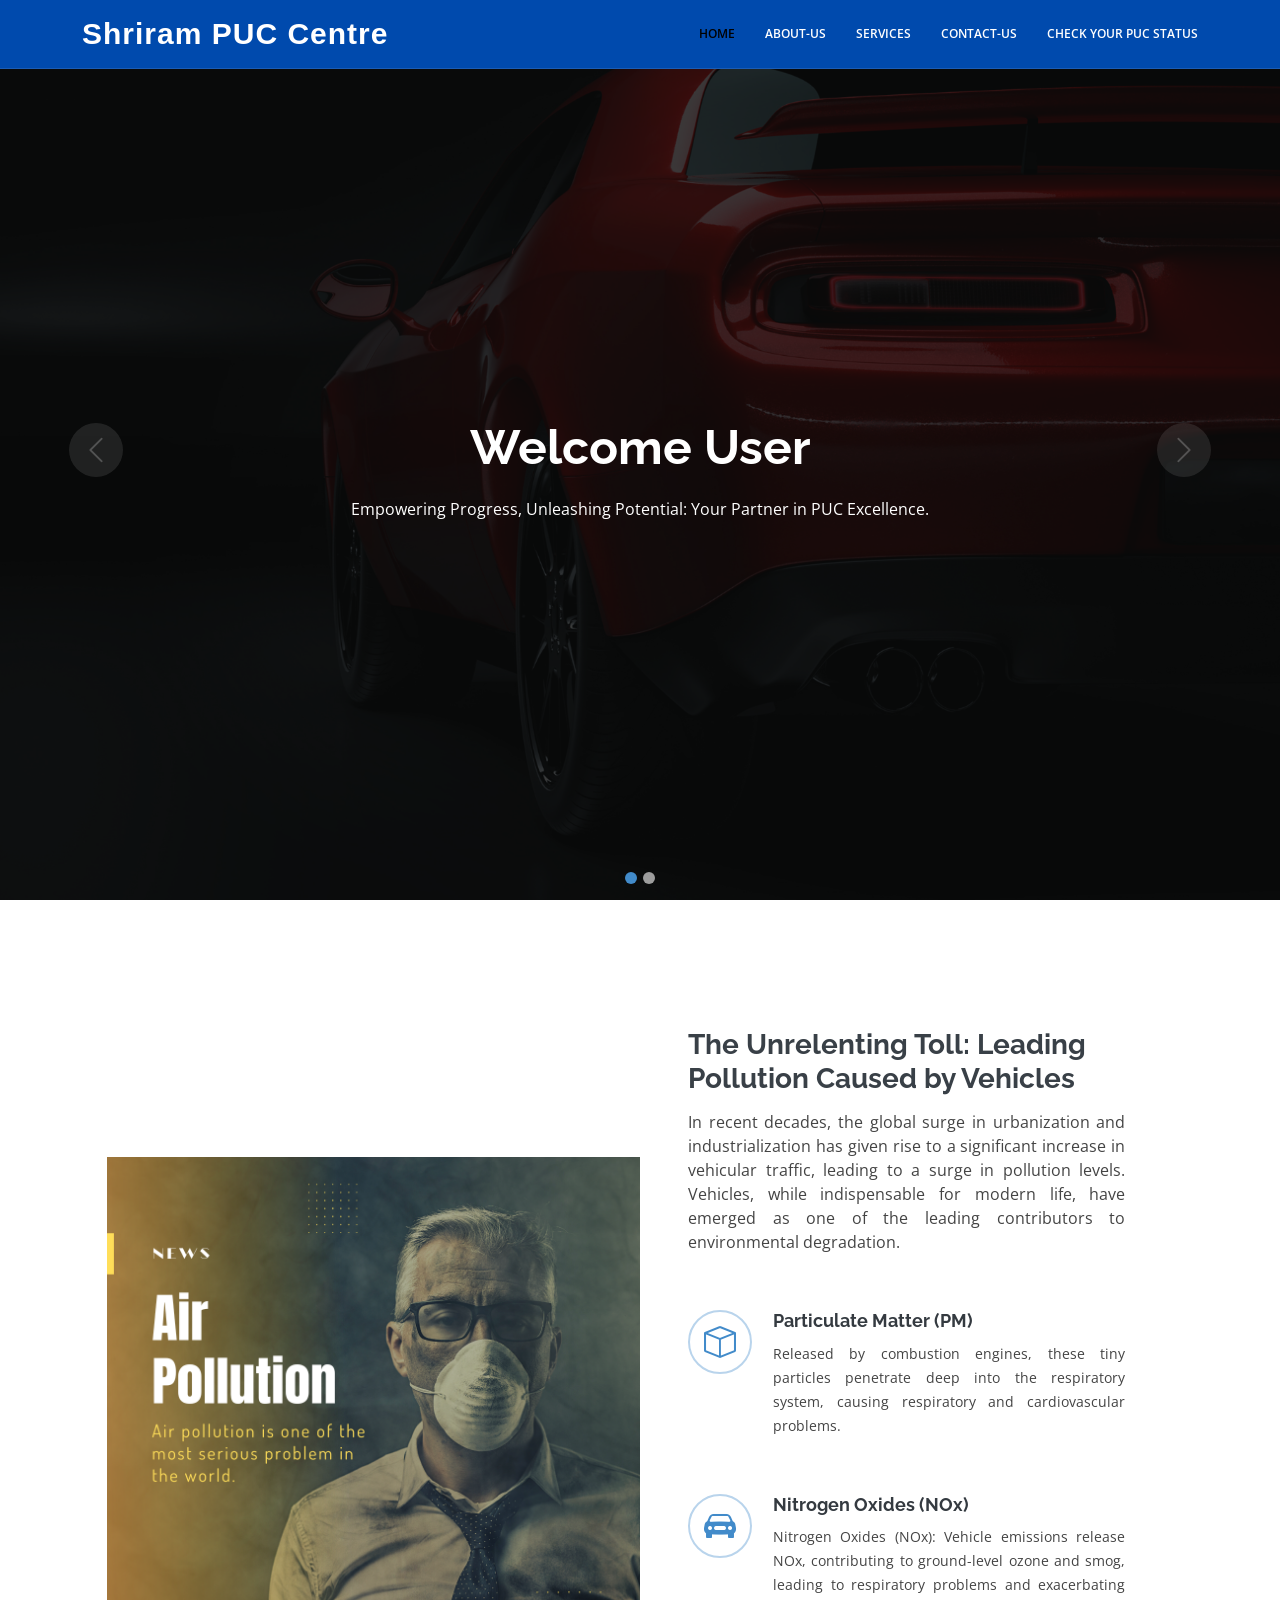
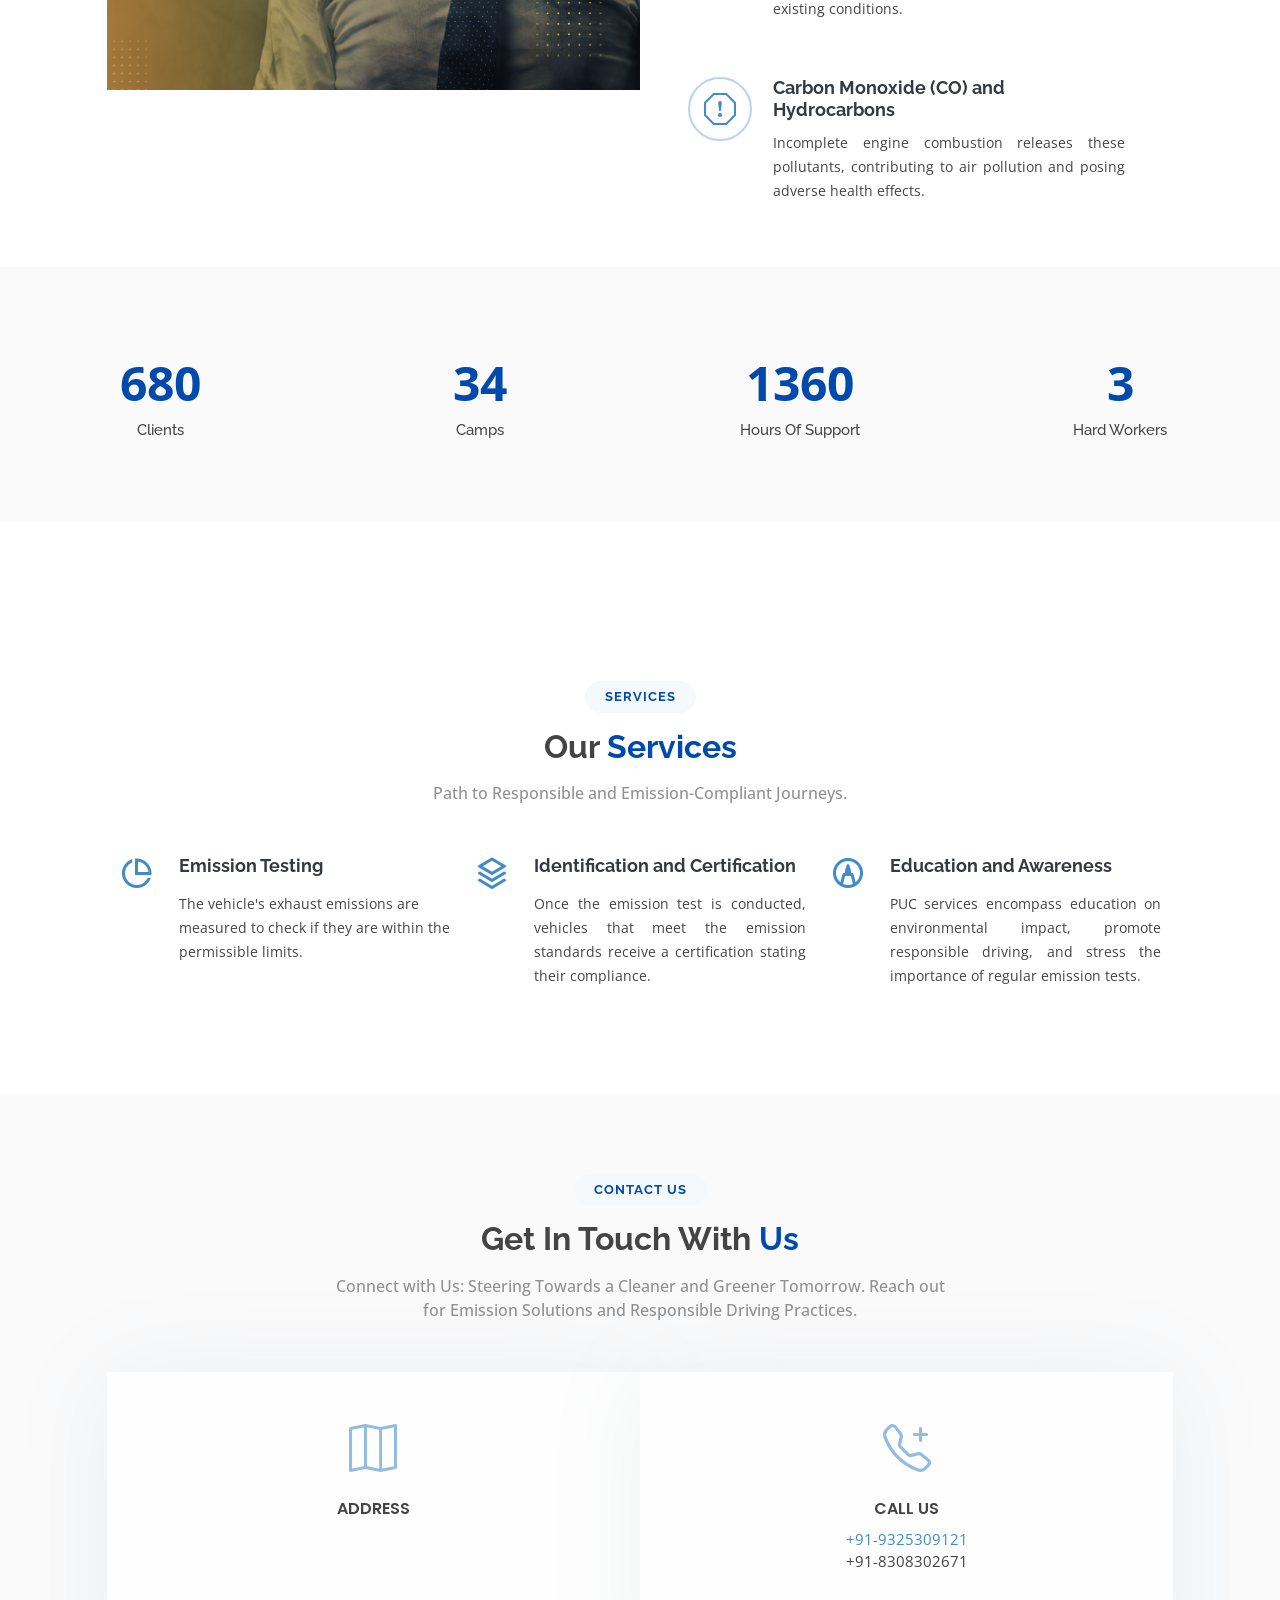
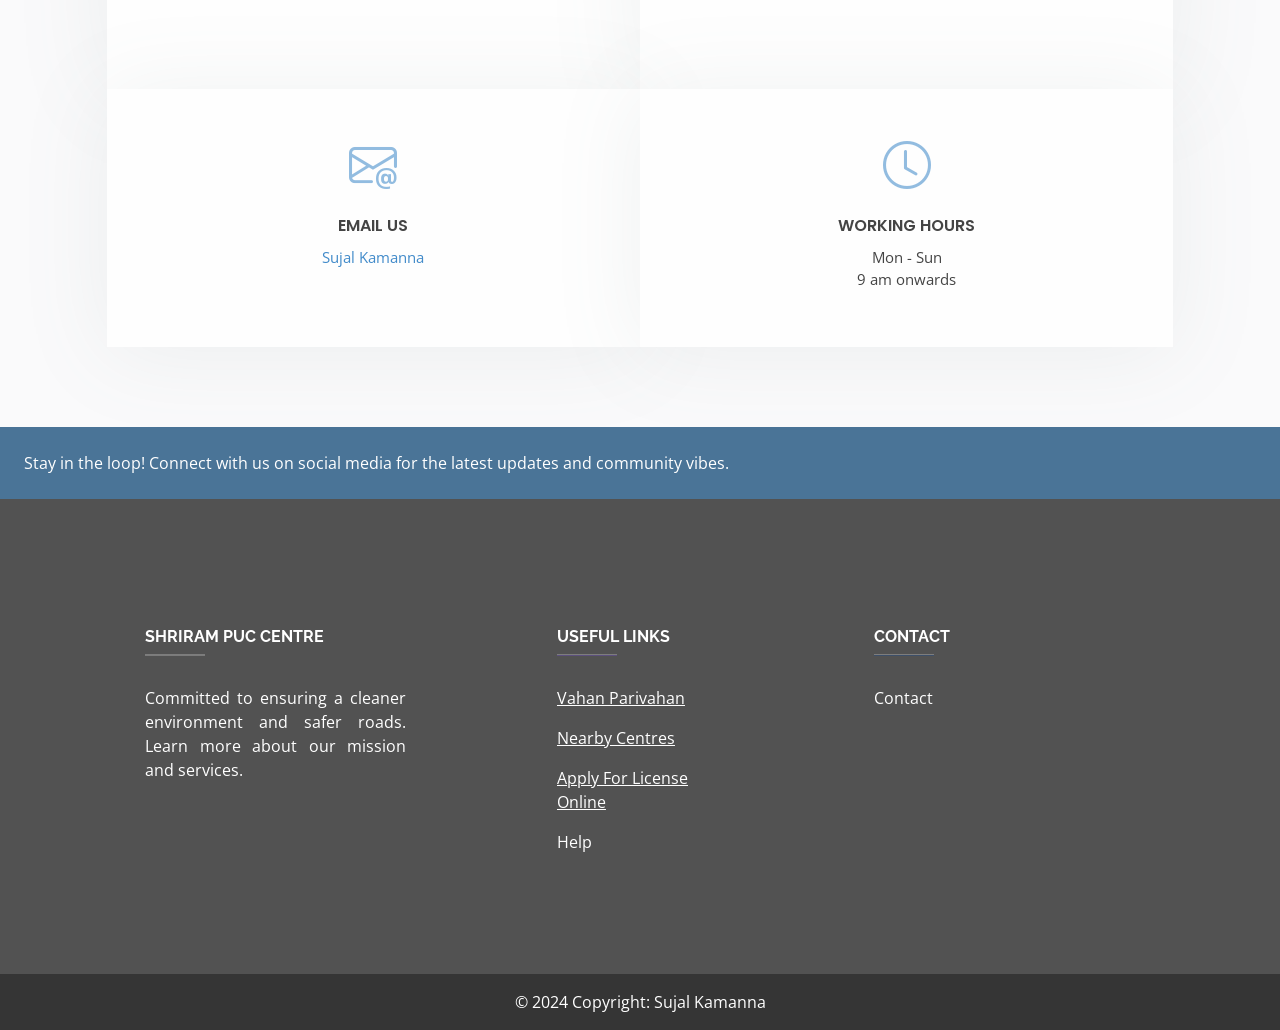
==== index.html @ 5d569f50 "modified index" ====
<!DOCTYPE html>
<html lang="en">

<head>
  <meta charset="utf-8">
  <meta content="width=device-width, initial-scale=1.0" name="viewport">

  <title>Shriram PUC Centre</title>
  <meta content="" name="description">
  <meta content="" name="keywords">

  <!-- Favicons -->
  <link href="assets/img/favicon-img.png" rel="icon">
  <link href="assets/img/apple-touch-icon.png" rel="apple-touch-icon">

  <!-- Google Fonts -->
  <link href="https://fonts.googleapis.com/css?family=Open+Sans:300,300i,400,400i,600,600i,700,700i|Raleway:300,300i,400,400i,500,500i,600,600i,700,700i|Poppins:300,300i,400,400i,500,500i,600,600i,700,700i" rel="stylesheet">

  <!-- Vendor CSS Files -->
  <link href="assets/vendor/animate.css/animate.min.css" rel="stylesheet">
  <link href="assets/vendor/bootstrap/css/bootstrap.min.css" rel="stylesheet">
  <link href="assets/vendor/bootstrap-icons/bootstrap-icons.css" rel="stylesheet">
  <link href="assets/vendor/boxicons/css/boxicons.min.css" rel="stylesheet">
  <link href="assets/vendor/glightbox/css/glightbox.min.css" rel="stylesheet">
  <link href="assets/vendor/remixicon/remixicon.css" rel="stylesheet">
  <link href="assets/vendor/swiper/swiper-bundle.min.css" rel="stylesheet">

  <link href="assets/css/style.css" rel="stylesheet">

</head>

<body>

  <!-- ======= Header ======= -->
  <header id="header" class="fixed-top header-inner-pages">
    <div class="container d-flex align-items-center justify-content-between">

      <h1 class="logo"><a href="index.html">Shriram PUC Centre</a></h1>
      <!-- Uncomment below if you prefer to use an image logo -->
      <!-- <a href="index.html" class="logo"><img src="assets/img/logo.png" alt="" class="img-fluid"></a>-->

      <nav id="navbar" class="navbar">
        <ul>
          <li><a class="nav-link scrollto active" href="#home">Home</a></li>
          <li><a class="nav-link scrollto" href="#about">About-Us</a></li>
          <li><a class="nav-link scrollto" href="#services">Services</a></li>
          <li><a class="nav-link scrollto" href="#contact">Contact-Us</a></li>
          <li><a href="https://puc.parivahan.gov.in/puc/views/PucCertificate.xhtml" target="_blank"> Check Your PUC status </a></li>
        </ul>
        <i class="bi bi-list mobile-nav-toggle"></i>
      </nav><!-- .navbar -->

    </div>
  </header><!-- End Header -->

  <!-- ======= Hero Section ======= -->
  <section id="hero">
    <div id="heroCarousel" data-bs-interval="5000" class="carousel slide carousel-fade" data-bs-ride="carousel">

      <ol class="carousel-indicators" id="hero-carousel-indicators"></ol>

      <div class="carousel-inner" role="listbox">

        <!-- Slide 1 -->
        <div class="carousel-item active" style="background-image: url(assets/img/slide/slide-one.png)">
          <div class="carousel-container">
            <div class="container">
              <h2 class="animated fadeInDown">Welcome<span> User </span></h2>
              <p class="animated fadeInUp">Empowering Progress, Unleashing Potential: Your Partner in PUC Excellence.</p>
            </div>
          </div>
        </div>

        <!-- Slide 2 -->
        <div class="carousel-item" style="background-image: url(assets/img/slide/slide-two.jpg)">
          <div class="carousel-container">
            <div class="container">
              <h2 class="animated fadeInDown">Fastag Available</h2>
              <p class="animated fadeInUp">Zoom Through Tolls, Thanks to Fastag.</p>
            </div>
          </div>
        </div>
      </div>

      <a class="carousel-control-prev" href="#heroCarousel" role="button" data-bs-slide="prev">
        <span class="carousel-control-prev-icon bi bi-chevron-left" aria-hidden="true"></span>
      </a>
      <a class="carousel-control-next" href="#heroCarousel" role="button" data-bs-slide="next">
        <span class="carousel-control-next-icon bi bi-chevron-right" aria-hidden="true"></span>
      </a>

    </div>
  </section><!-- End Hero -->

  <main id="main">

    <!-- ======= About Section ======= -->
    <section id="about" class="about">
      <div class="container-fluid">

        <div class="row justify-content-center">
          <div class="col-xl-5 col-lg-6 video-box d-flex justify-content-center align-items-stretch position-relative">
          </div>

          <div class="col-xl-5 col-lg-6 icon-boxes d-flex flex-column align-items-stretch justify-content-center py-5 px-lg-5">
            <h3>The Unrelenting Toll: Leading Pollution Caused by Vehicles</h3>
            <p style="text-align: justify;">In recent decades, the global surge in urbanization and industrialization has given rise to a significant increase in vehicular traffic, leading to a surge in pollution levels. Vehicles, while indispensable for modern life, have emerged as one of the leading contributors to environmental degradation.</p>

            <div class="icon-box">
              <div class="icon"><i class="bi bi-box"></i></div>
              <h4 class="title"><a href="https://en.wikipedia.org/wiki/Particulates">Particulate Matter (PM)</a></h4>
              <p class="description" style="text-align: justify;">Released by combustion engines, these tiny particles penetrate deep into the respiratory system, causing respiratory and cardiovascular problems.</p>
            </div>

            <div class="icon-box">
              <div class="icon"><i class="bi bi-car-front-fill"></i></div>
              <h4 class="title"><a href="https://en.wikipedia.org/wiki/NOx">Nitrogen Oxides (NOx)</a></h4>
              <p class="description" style="text-align: justify;"> Nitrogen Oxides (NOx): Vehicle emissions release NOx, contributing to ground-level ozone and smog, leading to respiratory problems and exacerbating existing conditions.
              </p>
            </div>

            <div class="icon-box">
              <div class="icon"><i class="bi bi-exclamation-octagon"></i></div>
              <h4 class="title"><a href="https://en.wikipedia.org/wiki/Carbon_monoxide">Carbon Monoxide (CO) and Hydrocarbons</a></h4>
              <p class="description" style="text-align: justify;">Incomplete engine combustion releases these pollutants, contributing to air pollution and posing adverse health effects.</p>
            </div>
          </div>
        </div>

      </div>
      <!-- ======= Counts Section ======= -->
    <section id="counts" class="counts section-bg">
      <div class="container-fluid">
        <div class="row counters">

          <div class="col-lg-3 col-6 text-center">
            <span data-purecounter-start="0" data-purecounter-end="1000" data-purecounter-duration="1" class="purecounter"></span>
            <p>Clients</p>
          </div>

          <div class="col-lg-3 col-6 text-center">
            <span data-purecounter-start="0" data-purecounter-end="50" data-purecounter-duration="1" class="purecounter"></span>
            <p>Camps</p>
          </div>

          <div class="col-lg-3 col-6 text-center">
            <span data-purecounter-start="0" data-purecounter-end="2000" data-purecounter-duration="1" class="purecounter"></span>
            <p>Hours Of Support</p>
          </div>

          <div class="col-lg-3 col-6 text-center">
            <span data-purecounter-start="0" data-purecounter-end="5" data-purecounter-duration="1" class="purecounter"></span>
            <p>Hard Workers</p>
          </div>

        </div>

      </div>
    </section><!-- End Counts Section -->

    </section><!-- End About Section -->
    <!-- ======= Services Section ======= -->

    <section id="services" class="services">
      <div class="container-fluid">
        <div class="section-title">
          <h2>Services</h2>
          <h3>Our <span>Services</span></h3>
          <p>Path to Responsible and Emission-Compliant Journeys.</p>
        </div>

        <div class="row justify-content-center">
          <div class="col-xl-10">
            <div class="row">
              <div class="col-lg-4 col-md-6 icon-box">
                <div class="icon"><i class="ri-pie-chart-line"></i></div>
                <h4 class="title"><a href="">Emission Testing</a></h4>
                <p class="description"> The vehicle's exhaust emissions are measured to check if they are within the permissible limits.</p>
              </div>
              <div class="col-lg-4 col-md-6 icon-box">
                <div class="icon"><i class="ri-stack-line"></i></div>
                <h4 class="title"><a href="">Identification and Certification</a></h4>
                <p class="description" style="text-align: justify;">Once the emission test is conducted, vehicles that meet the emission standards receive a certification stating their compliance.</p>
              </div>
              <div class="col-lg-4 col-md-6 icon-box">
                <div class="icon"><i class="ri-markup-line"></i></div>
                <h4 class="title"><a href="">Education and Awareness</a></h4>
                <p class="description" style="text-align: justify;">PUC services encompass education on environmental impact, promote responsible driving, and stress the importance of regular emission tests.</p>
              </div>
            </div>
          </div>
        </div>
      </div>
    </section><!-- End Services Section -->

    <!-- ======= Contact Section ======= -->
    <section id="contact" class="contact section-bg">
      <div class="container-fluid">

        <div class="section-title">
          <h2>Contact Us</h2>
          <h3>Get In Touch With <span>Us</span></h3>
          <p>Connect with Us: Steering Towards a Cleaner and Greener Tomorrow. Reach out for Emission Solutions and Responsible Driving Practices.
          </p>
        </div>

        <div class="row justify-content-center">
          <div class="col-xl-10">
            <div class="row">

              <div class="col-lg-12">

                <div class="row justify-content-center">

                  <div class="col-md-6 info d-flex flex-column align-items-stretch">
                    <i class="bi bi-map"></i>
                    <h4>Address</h4>
                    <p><iframe src="https://www.google.com/maps/embed?pb=!1m18!1m12!1m3!1d120976.50290244192!2d73.7097416915642!3d18.6408398699964!2m3!1f0!2f0!3f0!3m2!1i1024!2i768!4f13.1!3m3!1m2!1s0x3bc2b8377fbdeab3%3A0x2c4265dab1a7a0f8!2sPimpri-Chinchwad%2C%20Maharashtra!5e0!3m2!1sen!2sin!4v1704910636440!5m2!1sen!2sin" width="125px" height="100px" style="border:0;" allowfullscreen="" loading="lazy" referrerpolicy="no-referrer-when-downgrade"></iframe></p>
                  </div>
                  <div class="col-md-6 info d-flex flex-column align-items-stretch">
                    <i class="bi bi-telephone-plus"></i>
                    <h4>Call Us</h4>
                    <p>
                      <a href="tel:+91-9325309121"> +91-9325309121 </a><br>+91-8308302671
                    </p>
                  </div>
                  <div class="col-md-6 info d-flex flex-column align-items-stretch">
                    <i class="bi bi-envelope-at"></i>
                    <h4>Email Us</h4>
                    <p><a href="mailto:sujalkamanna2003@gmail.com"> Sujal Kamanna</a></p>
                  </div>
                  <div class="col-md-6 info d-flex flex-column align-items-stretch">
                    <i class="bi bi-clock"></i>
                    <h4>Working Hours</h4>
                    <p>Mon - Sun <br> 9 am onwards </p>
                  </div>

                </div>

              </div>


            </div>
          </div>
        </div>

      </div>
    </section><!-- End Contact Section -->

  </main><!-- End #main -->
<div>
  <!-- Footer -->
  <footer
          class="text-center text-lg-start text-white"
          style="background-color: #525252"
          >
    <!-- Section: Social media -->
    <section
             class="d-flex justify-content-between p-4"
             style="background-color: #4a7497"
             >
      <!-- Left -->
      <div class="me-5">
        <span>Stay in the loop! Connect with us on social media for the latest updates and community vibes.</span>
      </div>
      <div>
        <a href="" class="text-white me-4">
          <i class="fab fa-facebook-f"></i>
        </a>
        <a href="" class="text-white me-4">
          <i class="fab fa-twitter"></i>
        </a>
        <a href="" class="text-white me-4">
          <i class="fab fa-google"></i>
        </a>
        <a href="" class="text-white me-4">
          <i class="fab fa-instagram"></i>
        </a>
        <a href="" class="text-white me-4">
          <i class="fab fa-linkedin"></i>
        </a>
        <a href="" class="text-white me-4">
          <i class="fab fa-github"></i>
        </a>
      </div>
      <!-- Right -->
    </section>
    <section class="">
      <div class="container text-center text-md-start mt-5">
        <!-- Grid row -->
        <div class="row mt-3">
          <!-- Grid column -->
          <div class="col-md-3 col-lg-4 col-xl-3 mx-auto mb-4">
            <!-- Content -->
            <h6 class="text-uppercase fw-bold">Shriram PUC Centre</h6>
            <hr
                class="mb-4 mt-0 d-inline-block mx-auto"
                style="width: 60px; background-color: whitesmoke; height: 2px"
                />
            <p style="text-align: justify;">
              Committed to ensuring a cleaner environment and safer roads. Learn more about our mission and services.
            </p>
          </div>
          <!-- Grid column -->

          <!-- Grid column -->
          <div class="col-md-3 col-lg-2 col-xl-2 mx-auto mb-4">
            <!-- Links -->
            <h6 class="text-uppercase fw-bold">Useful links</h6>
            <hr
                class="mb-4 mt-0 d-inline-block mx-auto"
                style="width: 60px; background-color: #7c4dff; height: 2px"
                />
            <p>
              <u>
                <a href="https://parivahan.gov.in/parivahan/" class="text-white">Vahan Parivahan</a>  
              </u>          
            </p>
            <p>
              <u>
                <a href="https://puc.parivahan.gov.in/puc/views/PUCCenterList.xhtml" class="text-white">Nearby Centres</a>
              </u>
            </p>
            <p>
              <u>
                <a href="https://parivahan.gov.in/parivahan//en/content/driving-licence-0" class="text-white">Apply For License Online</a>

              </u>
            </p>
            <p>
              <a href="#" class="text-white">Help</a>
            </p>
          </div>
          <!-- Grid column -->
          <!-- Grid column -->
          <div class="col-md-4 col-lg-3 col-xl-3 mx-auto mb-md-0 mb-4">
            <!-- Links -->
            <h6 class="text-uppercase fw-bold">Contact</h6>
            <hr
                class="mb-4 mt-0 d-inline-block mx-auto"
                style="width: 60px; background-color: #004aad; height: 2px"
                />
                    <div>
                      <p>
                        <a href="#contact" style="color: white;"> Contact</a>
                      </p>
                    </div>
          </div>
          <!-- Grid column -->
        </div>
        <!-- Grid row -->
      </div>
    </section>
    <!-- Section: Links  -->

    <!-- Copyright -->
    <div
         class="text-center p-3"
         style="background-color: rgba(12, 12, 12, 0.4)"
         >
      © 2024 Copyright:
      <a class="text-white" href="https://in.linkedin.com/in/sujalkamanna"
         >Sujal Kamanna</a
        >
    </div>
  </footer>
  <!-- Footer -->

</div>
<!-- End of .container -->

  <div id="preloader"></div>
  <a href="#" class="back-to-top d-flex align-items-center justify-content-center"><i class="bi bi-arrow-up-short"></i></a>

  <script src="assets/vendor/purecounter/purecounter_vanilla.js"></script>
  <script src="assets/vendor/bootstrap/js/bootstrap.bundle.min.js"></script>
  <script src="assets/vendor/glightbox/js/glightbox.min.js"></script>
  <script src="assets/vendor/isotope-layout/isotope.pkgd.min.js"></script>
  <script src="assets/vendor/swiper/swiper-bundle.min.js"></script>
  <script src="assets/vendor/waypoints/noframework.waypoints.js"></script>
  <script src="assets/vendor/php-email-form/validate.js"></script>

  <script src="assets/js/main.js"></script>

</body>
</html>
---- assets/css/style.css ----
body {
  font-family: "Open Sans", sans-serif;
  color: #444444;
}

a {
  color: #428bca;
  text-decoration: none;
}

a:hover {
  color: #6aa3d5;
  text-decoration: none;
}

h1,
h2,
h3,
h4,
h5,
h6 {
  font-family: "Raleway", sans-serif;
}

/*--------------------------------------------------------------
# Preloader
--------------------------------------------------------------*/
#preloader {
  position: fixed;
  top: 0;
  left: 0;
  right: 0;
  bottom: 0;
  z-index: 9999;
  overflow: hidden;
  background: #fff;
}

#preloader:before {
  content: "";
  position: fixed;
  top: calc(50% - 30px);
  left: calc(50% - 30px);
  border: 6px solid #428bca;
  border-top-color: #fff;
  border-bottom-color: #fff;
  border-radius: 50%;
  width: 60px;
  height: 60px;
  animation: animate-preloader 1s linear infinite;
}

@keyframes animate-preloader {
  0% {
    transform: rotate(0deg);
  }

  100% {
    transform: rotate(360deg);
  }
}

/*--------------------------------------------------------------
# Back to top button
--------------------------------------------------------------*/
.back-to-top {
  position: fixed;
  visibility: hidden;
  opacity: 0;
  right: 15px;
  bottom: 15px;
  z-index: 99999;
  background: #004AAD;
  width: 40px;
  height: 40px;
  border-radius: 4px;
  transition: all 0.4s;
}

.back-to-top i {
  font-size: 24px;
  color: #fff;
  line-height: 0;
}

.back-to-top:hover {
  background: #629fd3;
  color: #fff;
}

.back-to-top.active {
  visibility: visible;
  opacity: 1;
}

/*--------------------------------------------------------------
# Header
--------------------------------------------------------------*/
#header {
  transition: all 0.5s;
  z-index: 997;
  padding: 15px 0;
  border-bottom: 1px solid rgba(255, 255, 255, 0.1);
}

#header.header-scrolled,
#header.header-inner-pages {
  background: #004AAD;
}

#header .logo {
  font-size: 30px;
  margin: 0;
  padding: 0;
  line-height: 1;
  font-weight: 600;
  letter-spacing: 1px;
  font-family: Arial, Helvetica, sans-serif;
}

#header .logo a {
  color: #fff;
}

#header .logo img {
  max-height: 40px;
}

@media (max-width: 992px) {
  #header {
    border: 0;
  }
}

/*--------------------------------------------------------------
# Navigation Menu
--------------------------------------------------------------*/
/**
* Desktop Navigation 
*/
.navbar {
  padding: 0;
}

.navbar ul {
  margin: 0;
  padding: 0;
  display: flex;
  list-style: none;
  align-items: center;
}

.navbar li {
  position: relative;
}

.navbar a,
.navbar a:focus {
  display: flex;
  align-items: center;
  justify-content: space-between;
  padding: 10px 0 10px 30px;
  text-transform: uppercase;
  font-size: 12px;
  font-weight: 600;
  color: #fff;
  white-space: nowrap;
  transition: 0.3s;
}

.navbar a i,
.navbar a:focus i {
  font-size: 12px;
  line-height: 0;
  margin-left: 5px;
}

.navbar a:hover,
.navbar .active,
.navbar .active:focus,
.navbar li:hover>a {
  color: black;
}

.navbar .dropdown ul {
  display: block;
  position: absolute;
  left: 14px;
  top: calc(100% + 30px);
  margin: 0;
  padding: 10px 0;
  z-index: 99;
  opacity: 0;
  visibility: hidden;
  background: #fff;
  box-shadow: 0px 0px 30px rgba(127, 137, 161, 0.25);
  transition: 0.3s;
}

.navbar .dropdown ul li {
  min-width: 200px;
}

.navbar .dropdown ul a {
  padding: 10px 20px;
  font-size: 13px;
  font-weight: 500;
  text-transform: none;
  color: #193c5a;
}

.navbar .dropdown ul a i {
  font-size: 12px;
}

.navbar .dropdown ul a:hover,
.navbar .dropdown ul .active:hover,
.navbar .dropdown ul li:hover>a {
  color: #428bca;
}

.navbar .dropdown:hover>ul {
  opacity: 1;
  top: 100%;
  visibility: visible;
}

.navbar .dropdown .dropdown ul {
  top: 0;
  left: calc(100% - 30px);
  visibility: hidden;
}

.navbar .dropdown .dropdown:hover>ul {
  opacity: 1;
  top: 0;
  left: 100%;
  visibility: visible;
}

@media (max-width: 1366px) {
  .navbar .dropdown .dropdown ul {
    left: -90%;
  }

  .navbar .dropdown .dropdown:hover>ul {
    left: -100%;
  }
}

/**
* Mobile Navigation 
*/
.mobile-nav-toggle {
  color: #fff;
  font-size: 28px;
  cursor: pointer;
  display: none;
  line-height: 0;
  transition: 0.5s;
}

.mobile-nav-toggle.bi-x {
  color: #fff;
}

@media (max-width: 991px) {
  .mobile-nav-toggle {
    display: block;
  }

  .navbar ul {
    display: none;
  }
}

.navbar-mobile {
  position: fixed;
  overflow: hidden;
  top: 0;
  right: 0;
  left: 0;
  bottom: 0;
  background: rgba(34, 39, 43, 0.9);
  transition: 0.3s;
  z-index: 999;
}

.navbar-mobile .mobile-nav-toggle {
  position: absolute;
  top: 15px;
  right: 15px;
}

.navbar-mobile ul {
  display: block;
  position: absolute;
  top: 55px;
  right: 15px;
  bottom: 15px;
  left: 15px;
  padding: 10px 0;
  border-radius: 10px;
  background-color: #fff;
  overflow-y: auto;
  transition: 0.3s;
}

.navbar-mobile a,
.navbar-mobile a:focus {
  padding: 10px 20px;
  font-size: 15px;
  color: #f1f4f7;
}

.navbar-mobile a:hover,
.navbar-mobile .active,
.navbar-mobile li:hover>a {
  color: #428bca;
}

.navbar-mobile .getstarted,
.navbar-mobile .getstarted:focus {
  margin: 15px;
}

.navbar-mobile .dropdown ul {
  position: static;
  display: none;
  margin: 10px 20px;
  padding: 10px 0;
  z-index: 99;
  opacity: 1;
  visibility: visible;
  background: #fff;
  box-shadow: 0px 0px 30px rgba(127, 137, 161, 0.25);
}

.navbar-mobile .dropdown ul li {
  min-width: 200px;
}

.navbar-mobile .dropdown ul a {
  padding: 10px 20px;
  font-size: 14px;
}

.navbar-mobile .dropdown ul a i {
  font-size: 12px;
}

.navbar-mobile .dropdown ul a:hover,
.navbar-mobile .dropdown ul .active:hover,
.navbar-mobile .dropdown ul li:hover>a {
  color: #428bca;
}

.navbar-mobile .dropdown>.dropdown-active {
  display: block;
}

/*--------------------------------------------------------------
# Hero Section
--------------------------------------------------------------*/
#hero {
  width: 100%;
  height: 100vh;
  background-color: rgba(34, 39, 43, 0.8);
  overflow: hidden;
  position: relative;
}

#hero .carousel,
#hero .carousel-inner,
#hero .carousel-item,
#hero .carousel-item::before {
  background-size: cover;
  background-position: center;
  background-repeat: no-repeat;
  position: absolute;
  top: 0;
  right: 0;
  left: 0;
  bottom: 0;
}

#hero .carousel-item::before {
  content: "";
  background-color: rgba(10, 12, 12, 0.8);
}

#hero .carousel-container {
  display: flex;
  justify-content: center;
  align-items: center;
  position: absolute;
  bottom: 0;
  top: 70px;
  left: 50px;
  right: 50px;
}

#hero .container {
  text-align: center;
}

#hero h2 {
  color: #fff;
  margin-bottom: 20px;
  font-size: 48px;
  font-weight: 700;
}

#hero p {
  animation-delay: 0.4s;
  margin: 0 auto 30px auto;
  color: #fff;
}

#hero .carousel-inner .carousel-item {
  transition-property: opacity;
  background-position: center top;
}

#hero .carousel-inner .carousel-item,
#hero .carousel-inner .active.carousel-item-start,
#hero .carousel-inner .active.carousel-item-end {
  opacity: 0;
}

#hero .carousel-inner .active,
#hero .carousel-inner .carousel-item-next.carousel-item-start,
#hero .carousel-inner .carousel-item-prev.carousel-item-end {
  opacity: 1;
  transition: 0.5s;
}

#hero .carousel-control-next-icon,
#hero .carousel-control-prev-icon {
  background: none;
  font-size: 30px;
  line-height: 0;
  width: auto;
  height: auto;
  background: rgba(255, 255, 255, 0.2);
  border-radius: 50px;
  transition: 0.3s;
  color: rgba(255, 255, 255, 0.5);
  width: 54px;
  height: 54px;
  display: flex;
  align-items: center;
  justify-content: center;
}

#hero .carousel-control-next-icon:hover,
#hero .carousel-control-prev-icon:hover {
  background: rgba(255, 255, 255, 0.3);
  color: rgba(255, 255, 255, 0.8);
}

#hero .carousel-indicators li {
  list-style-type: none;
  cursor: pointer;
  background: #fff;
  overflow: hidden;
  border: 0;
  width: 12px;
  height: 12px;
  border-radius: 50px;
  opacity: 0.6;
  transition: 0.3s;
}

#hero .carousel-indicators li.active {
  opacity: 1;
  background: #428bca;
}

#hero .btn-get-started {
  font-family: "Raleway", sans-serif;
  font-weight: 500;
  font-size: 14px;
  letter-spacing: 1px;
  display: inline-block;
  padding: 14px 32px;
  border-radius: 4px;
  transition: 0.5s;
  line-height: 1;
  color: #fff;
  animation-delay: 0.8s;
  background: #428bca;
}

#hero .btn-get-started:hover {
  background: #5697d0;
}

@media (max-width: 768px) {
  #hero h2 {
    font-size: 28px;
  }
}

@media (max-height: 500px) {
  #hero {
    height: 120vh;
  }
}

/*--------------------------------------------------------------
# Sections General
--------------------------------------------------------------*/
section {
  padding: 80px 0;
}

.section-bg {
  background-color: #fafafb;
}

.section-title {
  text-align: center;
  padding-bottom: 50px;
}

.section-title h2 {
  font-size: 13px;
  letter-spacing: 1px;
  font-weight: 700;
  padding: 8px 20px;
  margin: 0;
  background: #f5f9fc;
  color: #004AAD;
  display: inline-block;
  text-transform: uppercase;
  border-radius: 50px;
}

.section-title h3 {
  margin: 15px 0 0 0;
  font-size: 32px;
  font-weight: 700;
}

.section-title h3 span {
  color: #004AAD;
}

.section-title p {
  margin: 15px auto 0 auto;
  font-weight: 500;
  color: #919191;
}

@media (min-width: 1024px) {
  .section-title p {
    width: 50%;
  }
}

/*--------------------------------------------------------------
# About
--------------------------------------------------------------*/
.about .icon-boxes h3 {
  font-size: 28px;
  font-weight: 700;
  color: #394047;
  margin-bottom: 15px;
}

.about .icon-box {
  margin-top: 40px;
}

.about .icon-box .icon {
  float: left;
  display: flex;
  align-items: center;
  justify-content: center;
  width: 64px;
  height: 64px;
  border: 2px solid #b9d4ec;
  border-radius: 50px;
  transition: 0.5s;
}

.about .icon-box .icon i {
  color: #428bca;
  font-size: 32px;
}

.about .icon-box:hover .icon {
  background: #428bca;
  border-color: #428bca;
}

.about .icon-box:hover .icon i {
  color: #fff;
}

.about .icon-box .title {
  margin-left: 85px;
  font-weight: 700;
  margin-bottom: 10px;
  font-size: 18px;
}

.about .icon-box .title a {
  color: #343a40;
  transition: 0.3s;
}

.about .icon-box .title a:hover {
  color: #428bca;
}

.about .icon-box .description {
  margin-left: 85px;
  line-height: 24px;
  font-size: 14px;
}

.about .video-box {
  background: url("/assets/img/pollution.png") center center no-repeat;
  background-size: contain;
  min-height: 500px;
}


.about .play-btn {
  width: 94px;
  height: 94px;
  background: radial-gradient(#428bca 50%, rgba(66, 139, 202, 0.4) 52%);
  border-radius: 50%;
  display: block;
  position: absolute;
  left: calc(50% - 47px);
  top: calc(50% - 47px);
  overflow: hidden;
}

.about .play-btn::after {
  content: "";
  position: absolute;
  left: 50%;
  top: 50%;
  transform: translateX(-40%) translateY(-50%);
  width: 0;
  height: 0;
  border-top: 10px solid transparent;
  border-bottom: 10px solid transparent;
  border-left: 15px solid #fff;
  z-index: 100;
  transition: all 400ms cubic-bezier(0.55, 0.055, 0.675, 0.19);
}

.about .play-btn::before {
  content: "";
  position: absolute;
  width: 120px;
  height: 120px;
  animation-delay: 0s;
  animation: pulsate-btn 2s;
  animation-direction: forwards;
  animation-iteration-count: infinite;
  animation-timing-function: steps;
  opacity: 1;
  border-radius: 50%;
  border: 5px solid rgba(66, 139, 202, 0.7);
  top: -15%;
  left: -15%;
  background: rgba(198, 16, 0, 0);
}

.about .play-btn:hover::after {
  border-left: 15px solid #428bca;
  transform: scale(20);
}

.about .play-btn:hover::before {
  content: "";
  position: absolute;
  left: 50%;
  top: 50%;
  transform: translateX(-40%) translateY(-50%);
  width: 0;
  height: 0;
  border: none;
  border-top: 10px solid transparent;
  border-bottom: 10px solid transparent;
  border-left: 15px solid #fff;
  z-index: 200;
  animation: none;
  border-radius: 0;
}

@keyframes pulsate-btn {
  0% {
    transform: scale(0.6, 0.6);
    opacity: 1;
  }

  100% {
    transform: scale(1, 1);
    opacity: 0;
  }
}

/*--------------------------------------------------------------
# Counts
--------------------------------------------------------------*/
.counts {
  padding: 80px 0 60px 0;
}

.counts .counters span {
  font-size: 48px;
  display: block;
  color: #004AAD;
  font-weight: 700;
}

.counts .counters p {
  padding: 0;
  margin: 0 0 20px 0;
  font-family: "Raleway", sans-serif;
  font-size: 15px;
  font-weight: 500;
}

/*--------------------------------------------------------------
# Skills
--------------------------------------------------------------*/
.skills {
  padding-top: 0;
}

.skills .progress {
  height: 60px;
  display: block;
  background: none;
  border-radius: 0;
}

.skills .progress .skill {
  padding: 10px 0;
  margin: 0;
  text-transform: uppercase;
  display: block;
  font-weight: 600;
  font-family: "Poppins", sans-serif;
  color: #394047;
}

.skills .progress .skill .val {
  float: right;
  font-style: normal;
}

.skills .progress-bar-wrap {
  background: #e3e6e9;
}

.skills .progress-bar {
  width: 1px;
  height: 10px;
  transition: 0.9s;
  background-color: #428bca;
}

/*--------------------------------------------------------------
# Services
--------------------------------------------------------------*/
.services {
  padding-bottom: 30px;
}

.services .icon-box {
  margin-bottom: 60px;
}

.services .icon {
  float: left;
}

.services .icon i {
  color: #428bca;
  font-size: 36px;
  line-height: 1;
}

.services .title {
  margin-left: 60px;
  font-weight: 700;
  margin-bottom: 15px;
  font-size: 18px;
}

.services .title a {
  color: #343a40;
  transition: 0.3s;
}

.services .icon-box:hover .title a {
  color: #428bca;
}

.services .description {
  margin-left: 60px;
  line-height: 24px;
  font-size: 14px;
}

/*--------------------------------------------------------------
# Cta
--------------------------------------------------------------*/
.cta {
  background: linear-gradient(rgba(12, 13, 14, 0.8), rgba(12, 13, 14, 0.8)), url("../img/cta-bg.jpg") fixed center center;
  background-size: cover;
  padding: 120px 0;
}

.cta h3 {
  color: #fff;
  font-size: 28px;
  font-weight: 700;
  margin-bottom: 20px;
}

.cta p {
  color: #fff;
}

.cta .cta-btn {
  font-family: "Raleway", sans-serif;
  font-weight: 500;
  font-size: 16px;
  letter-spacing: 1px;
  display: inline-block;
  padding: 12px 35px;
  border-radius: 4px;
  transition: 0.5s;
  margin-top: 20px;
  background: #428bca;
  color: #fff;
}

.cta .cta-btn:hover {
  background: #5697d0;
}

/* --------------------------------------------------------------
# Portfolio
--------------------------------------------------------------*/
.portfolio .portfolio-item {
  margin-bottom: 30px;
}

.portfolio #portfolio-flters {
  padding: 0;
  margin: 0 auto 20px auto;
  list-style: none;
  text-align: center;
}

.portfolio #portfolio-flters li {
  cursor: pointer;
  display: inline-block;
  padding: 8px 15px 10px 15px;
  font-size: 14px;
  font-weight: 600;
  line-height: 1;
  text-transform: uppercase;
  color: #444444;
  margin-bottom: 5px;
  transition: all 0.3s ease-in-out;
  border-radius: 3px;
}

.portfolio #portfolio-flters li:hover,
.portfolio #portfolio-flters li.filter-active {
  color: #fff;
  background: #428bca;
}

.portfolio #portfolio-flters li:last-child {
  margin-right: 0;
}

.portfolio .portfolio-wrap {
  transition: 0.3s;
  position: relative;
  overflow: hidden;
  z-index: 1;
  background: rgba(57, 64, 71, 0.6);
}

.portfolio .portfolio-wrap::before {
  content: "";
  background: rgba(57, 64, 71, 0.6);
  position: absolute;
  left: 0;
  right: 0;
  top: 0;
  bottom: 0;
  transition: all ease-in-out 0.3s;
  z-index: 2;
  opacity: 0;
}

.portfolio .portfolio-wrap img {
  transition: all ease-in-out 0.3s;
}

.portfolio .portfolio-wrap .portfolio-info {
  opacity: 0;
  position: absolute;
  top: 0;
  left: 0;
  right: 0;
  bottom: 0;
  z-index: 3;
  transition: all ease-in-out 0.3s;
  display: flex;
  flex-direction: column;
  justify-content: flex-end;
  align-items: flex-start;
  padding: 20px;
}

.portfolio .portfolio-wrap .portfolio-info h4 {
  font-size: 20px;
  color: #fff;
  font-weight: 600;
}

.portfolio .portfolio-wrap .portfolio-info p {
  color: rgba(255, 255, 255, 0.7);
  font-size: 14px;
  text-transform: uppercase;
  padding: 0;
  margin: 0;
  font-style: italic;
}

.portfolio .portfolio-wrap .portfolio-links {
  text-align: center;
  z-index: 4;
}

.portfolio .portfolio-wrap .portfolio-links a {
  color: #fff;
  margin: 0 5px 0 0;
  font-size: 28px;
  display: inline-block;
  transition: 0.3s;
}

.portfolio .portfolio-wrap .portfolio-links a:hover {
  color: #6aa3d5;
}

.portfolio .portfolio-wrap:hover::before {
  opacity: 1;
}

.portfolio .portfolio-wrap:hover img {
  transform: scale(1.2);
}

.portfolio .portfolio-wrap:hover .portfolio-info {
  opacity: 1;
}

/*--------------------------------------------------------------
# Portfolio Details
--------------------------------------------------------------*/
.portfolio-details {
  padding-top: 40px;
}

.portfolio-details .portfolio-details-slider img {
  width: 100%;
}

.portfolio-details .portfolio-details-slider .swiper-pagination {
  margin-top: 20px;
  position: relative;
}

.portfolio-details .portfolio-details-slider .swiper-pagination .swiper-pagination-bullet {
  width: 12px;
  height: 12px;
  background-color: #fff;
  opacity: 1;
  border: 1px solid #428bca;
}

.portfolio-details .portfolio-details-slider .swiper-pagination .swiper-pagination-bullet-active {
  background-color: #428bca;
}

.portfolio-details .portfolio-info {
  padding: 30px;
  box-shadow: 0px 0 30px rgba(57, 64, 71, 0.08);
}

.portfolio-details .portfolio-info h3 {
  font-size: 22px;
  font-weight: 700;
  margin-bottom: 20px;
  padding-bottom: 20px;
  border-bottom: 1px solid #eee;
}

.portfolio-details .portfolio-info ul {
  list-style: none;
  padding: 0;
  font-size: 15px;
}

.portfolio-details .portfolio-info ul li+li {
  margin-top: 10px;
}

.portfolio-details .portfolio-description {
  padding-top: 30px;
}

.portfolio-details .portfolio-description h2 {
  font-size: 26px;
  font-weight: 700;
  margin-bottom: 20px;
}

.portfolio-details .portfolio-description p {
  padding: 0;
}

/*--------------------------------------------------------------
# Testimonials
--------------------------------------------------------------*/
.testimonials .testimonials-carousel,
.testimonials .testimonials-slider {
  overflow: hidden;
}

.testimonials .testimonial-item {
  box-sizing: content-box;
  padding: 40px;
  box-shadow: 0px 2px 12px rgba(0, 0, 0, 0.08);
  position: relative;
  background: #fff;
}

.testimonials .testimonial-item .testimonial-img {
  width: 90px;
  border-radius: 10px;
  border: 6px solid #fff;
  float: left;
  margin: 0 10px 0 0;
}

.testimonials .testimonial-item h3 {
  font-size: 18px;
  font-weight: bold;
  margin: 10px 0 5px 0;
  color: #394047;
}

.testimonials .testimonial-item h4 {
  font-size: 14px;
  color: #999;
  margin: 0;
}

.testimonials .testimonial-item .quote-icon-left,
.testimonials .testimonial-item .quote-icon-right {
  color: #b9d4ec;
  font-size: 26px;
}

.testimonials .testimonial-item .quote-icon-left {
  display: inline-block;
  left: -5px;
  position: relative;
}

.testimonials .testimonial-item .quote-icon-right {
  display: inline-block;
  right: -5px;
  position: relative;
  top: 10px;
}

.testimonials .testimonial-item p {
  font-style: italic;
  margin: 15px 0 0 0;
  padding: 0;
}

/*--------------------------------------------------------------
# Team
--------------------------------------------------------------*/
.team .member {
  text-align: center;
  margin-bottom: 20px;
  background: #343a40;
  position: relative;
  overflow: hidden;
  border-radius: 4px;
}

.team .member .member-info {
  opacity: 0;
  position: absolute;
  bottom: 0;
  top: 0;
  left: 0;
  right: 0;
  transition: 0.2s;
}

.team .member .member-info-content {
  position: absolute;
  left: 0;
  right: 0;
  bottom: 10px;
  transition: bottom 0.4s;
}

.team .member .member-info-content h4 {
  font-weight: 700;
  margin-bottom: 2px;
  font-size: 18px;
  color: #fff;
}

.team .member .member-info-content span {
  font-style: italic;
  display: block;
  font-size: 13px;
  color: #fff;
}

.team .member .social {
  position: absolute;
  left: 0;
  bottom: -38px;
  right: 0;
  height: 48px;
  transition: bottom ease-in-out 0.4s;
  text-align: center;
}

.team .member .social a {
  transition: color 0.3s;
  color: #fff;
  margin: 0 10px;
  display: inline-block;
}

.team .member .social a:hover {
  color: #428bca;
}

.team .member .social i {
  font-size: 18px;
  margin: 0 2px;
}

.team .member:hover .member-info {
  background: linear-gradient(0deg, rgba(0, 0, 0, 0.9) 0%, rgba(0, 0, 0, 0.8) 20%, rgba(0, 212, 255, 0) 100%);
  opacity: 1;
  transition: 0.4s;
}

.team .member:hover .member-info-content {
  bottom: 60px;
  transition: bottom 0.4s;
}

.team .member:hover .social {
  bottom: 0;
  transition: bottom ease-in-out 0.4s;
}

/*--------------------------------------------------------------
# Contact
--------------------------------------------------------------*/
.contact .info {
  padding: 40px 40px;
  background: #fefefe;
  box-shadow: 0px 5px 90px 0px rgba(110, 123, 131, 0.1);
  text-align: center;
}

.contact .info i {
  font-size: 48px;
  color: #92bce0;
  margin-bottom: 15px;
}

.contact .info h4 {
  padding: 0;
  margin: 0 0 10px 0;
  font-size: 16px;
  font-weight: 600;
  text-transform: uppercase;
  font-family: "Poppins", sans-serif;
}

.contact .info p {
  font-size: 15px;
}

.contact .php-email-form {
  width: 100%;
  padding: 0 30px;
}

.contact .php-email-form .error-message {
  display: none;
  color: #fff;
  background: #ed3c0d;
  text-align: left;
  padding: 15px;
  font-weight: 600;
}

.contact .php-email-form .error-message br+br {
  margin-top: 25px;
}

.contact .php-email-form .sent-message {
  display: none;
  color: #fff;
  background: #18d26e;
  text-align: center;
  padding: 15px;
  font-weight: 600;
}

.contact .php-email-form .loading {
  display: none;
  background: #fff;
  text-align: center;
  padding: 15px;
}

.contact .php-email-form .loading:before {
  content: "";
  display: inline-block;
  border-radius: 50%;
  width: 24px;
  height: 24px;
  margin: 0 10px -6px 0;
  border: 3px solid #18d26e;
  border-top-color: #eee;
  animation: animate-loading 1s linear infinite;
}

.contact .php-email-form label {
  font-family: "Poppins", sans-serif;
  margin-bottom: 5px;
  color: #777777;
}

.contact .php-email-form input,
.contact .php-email-form textarea {
  border-radius: 0;
  box-shadow: none;
  font-size: 14px;
  border-radius: 4px;
}

.contact .php-email-form input:focus,
.contact .php-email-form textarea:focus {
  border-color: #428bca;
}

.contact .php-email-form input {
  padding: 10px 15px;
}

.contact .php-email-form textarea {
  padding: 12px 15px;
}

.contact .php-email-form button[type=submit] {
  background: #fff;
  border: 2px solid #428bca;
  padding: 12px 35px;
  transition: 0.4s;
  background: #428bca;
  color: #fff;
  border-radius: 4px;
}

.contact .php-email-form button[type=submit]:hover {
  background: #5697d0;
}

@media (max-width: 1024px) {
  .contact .php-email-form {
    padding: 30px 15px 15px 15px;
  }
}

@media (max-width: 768px) {
  .contact .php-email-form {
    padding: 15px 0 0 0;
  }
}

@keyframes animate-loading {
  0% {
    transform: rotate(0deg);
  }

  100% {
    transform: rotate(360deg);
  }
}

/*--------------------------------------------------------------
# Breadcrumbs
--------------------------------------------------------------*/
.breadcrumbs {
  padding: 15px 0;
  background: #f7f8f8;
  min-height: 40px;
  margin-top: 70px;
}

@media (max-width: 992px) {
  .breadcrumbs {
    margin-top: 58px;
  }
}

.breadcrumbs h2 {
  font-size: 28px;
  font-weight: 600;
}

.breadcrumbs ol {
  display: flex;
  flex-wrap: wrap;
  list-style: none;
  padding: 0 0 10px 0;
  margin: 0;
  font-size: 14px;
}

.breadcrumbs ol li+li {
  padding-left: 10px;
}

.breadcrumbs ol li+li::before {
  display: inline-block;
  padding-right: 10px;
  color: #505a63;
  content: "/";
}

/*--------------------------------------------------------------
# Footer
--------------------------------------------------------------*/
#footer {
  background: #004AAD;
  padding: 0 0 30px 0;
  color: #fff;
  font-size: 14px;
}

#footer .footer-newsletter {
  padding: 50px 0;
  background: #004AAD;
}

#footer .footer-newsletter h4 {
  font-size: 24px;
  margin: 0 0 10px 0;
  padding: 0;
  line-height: 1;
  font-weight: 600;
}

#footer .footer-newsletter form {
  margin-top: 30px;
  background: #fff;
  padding: 6px 10px;
  position: relative;
  border-radius: 4px;
}

#footer .footer-newsletter form input[type=email] {
  border: 0;
  padding: 4px;
  width: calc(100% - 100px);
}

#footer .footer-newsletter form input[type=submit] {
  position: absolute;
  top: -3px;
  right: -4px;
  bottom: -3px;
  border: 0;
  background: none;
  font-size: 15px;
  padding: 0 20px 0 20px;
  margin: 3px;
  background: #428bca;
  color: #fff;
  transition: 0.3s;
  border-radius: 0 4px 4px 0;
}

#footer .footer-newsletter form input[type=submit]:hover {
  background: #3071a9;
}

#footer .footer-top {
  background: #004AAD;
  border-top: 1px solid #394047;
  border-bottom: 1px solid #394047;
  padding: 60px 0 30px 0;
}

#footer .footer-top .footer-info {
  margin-bottom: 30px;
}

#footer .footer-top .footer-info h3 {
  font-size: 18px;
  margin: 0 0 20px 0;
  padding: 2px 0 2px 0;
  line-height: 1;
  font-weight: 700;
}

#footer .footer-top .footer-info p {
  font-size: 14px;
  line-height: 24px;
  margin-bottom: 0;
  font-family: "Raleway", sans-serif;
  color: #fff;
}

#footer .footer-top .social-links a {
  font-size: 15px;
  display: inline-block;
  background: #394047;
  color: #fff;
  line-height: 1;
  padding: 10px 0;
  margin-right: 4px;
  border-radius: 4px;
  text-align: center;
  width: 36px;
  height: 36px;
  transition: 0.3s;
}

#footer .footer-top .social-links a:hover {
  background: #428bca;
  color: #fff;
  text-decoration: none;
}

#footer .footer-top h4 {
  font-size: 15px;
  font-weight: bold;
  color: #fff;
  text-transform: uppercase;
  position: relative;
  padding-bottom: 12px;
}

#footer .footer-top .footer-links {
  margin-bottom: 30px;
}

#footer .footer-top .footer-links ul {
  list-style: none;
  padding: 0;
  margin: 0;
}

#footer .footer-top .footer-links ul i {
  padding-right: 2px;
  color: #5697d0;
  font-size: 18px;
  line-height: 1;
}

#footer .footer-top .footer-links ul li {
  padding: 10px 0;
  display: flex;
  align-items: center;
}

#footer .footer-top .footer-links ul li:first-child {
  padding-top: 0;
}

#footer .footer-top .footer-links ul a {
  color: #fff;
  transition: 0.3s;
  display: inline-block;
  line-height: 1;
}

#footer .footer-top .footer-links ul a:hover {
  color: #5697d0;
}

#footer .footer-top .footer-contact {
  margin-bottom: 30px;
}

#footer .footer-top .footer-contact p {
  line-height: 26px;
}

#footer .copyright {
  text-align: center;
  padding-top: 30px;
}

#footer .credits {
  padding-top: 5px;
  text-align: center;
  font-size: 13px;
  color: #fff;
}
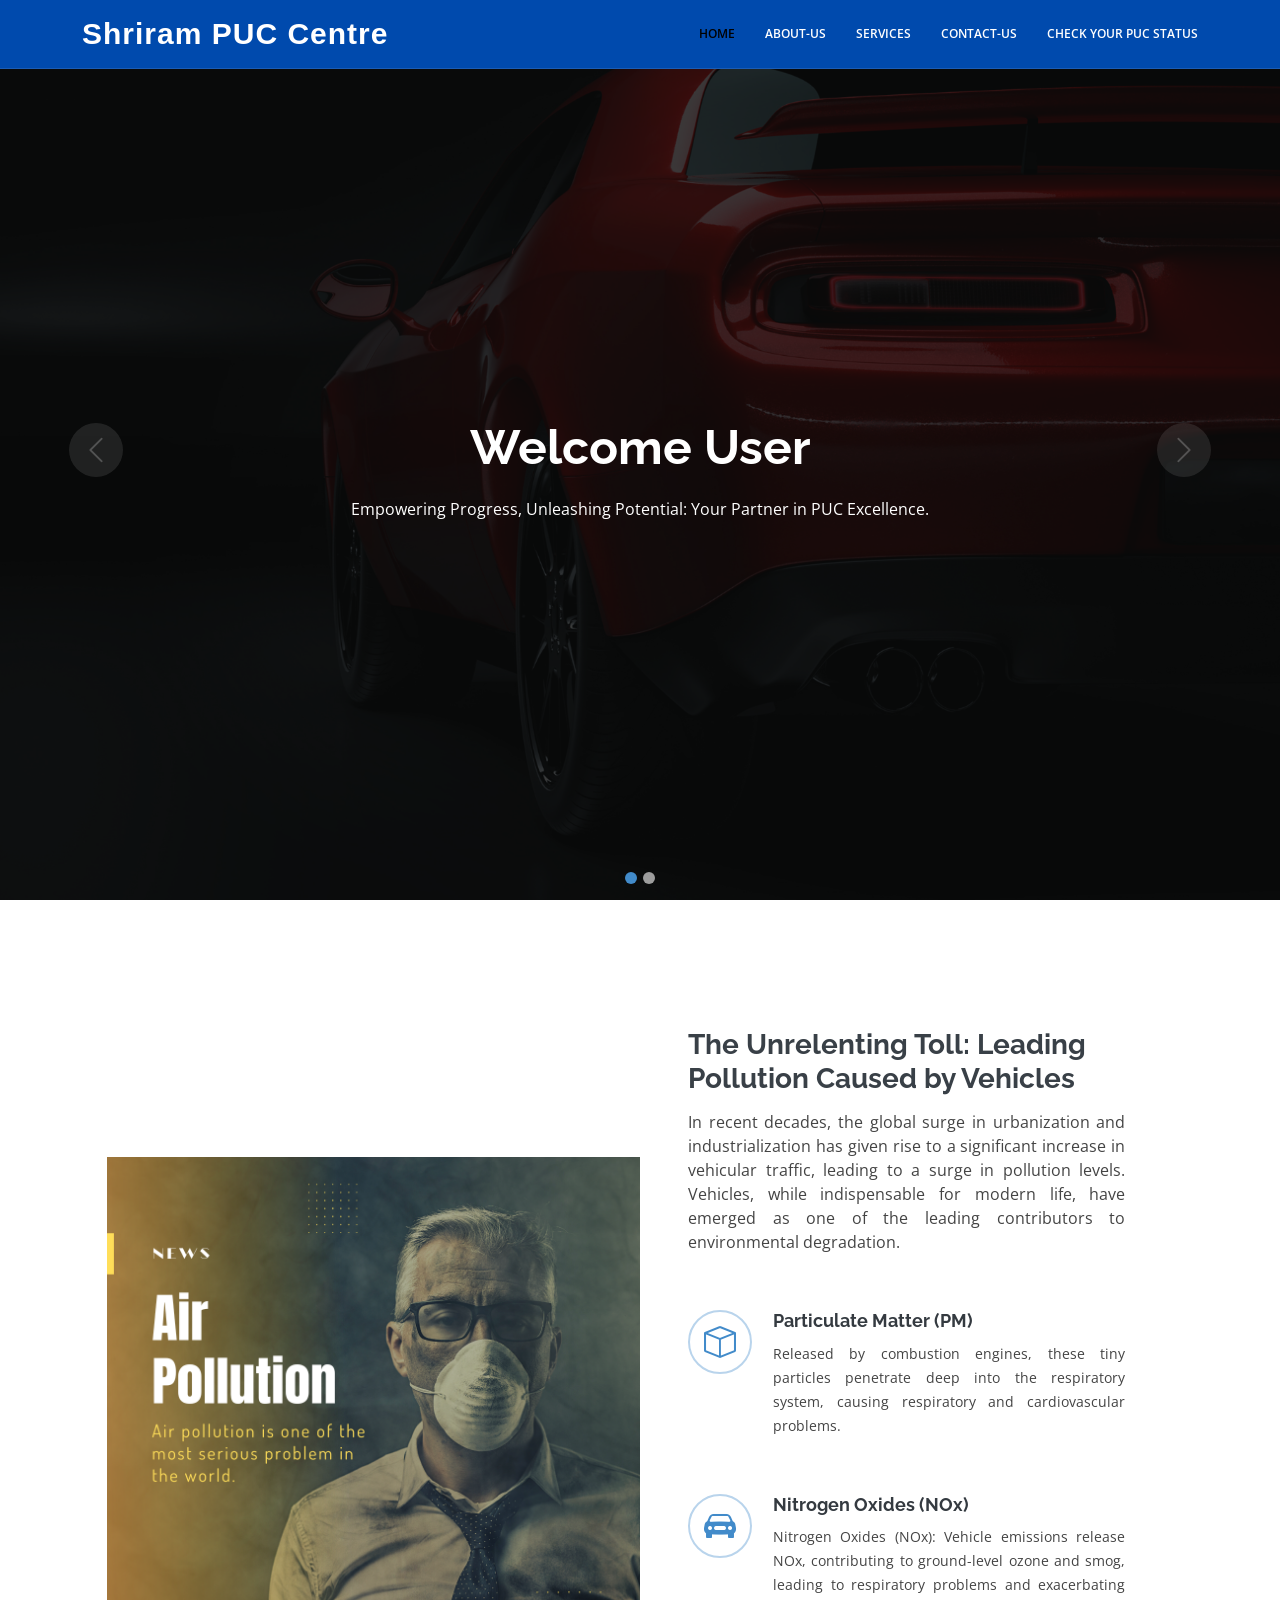
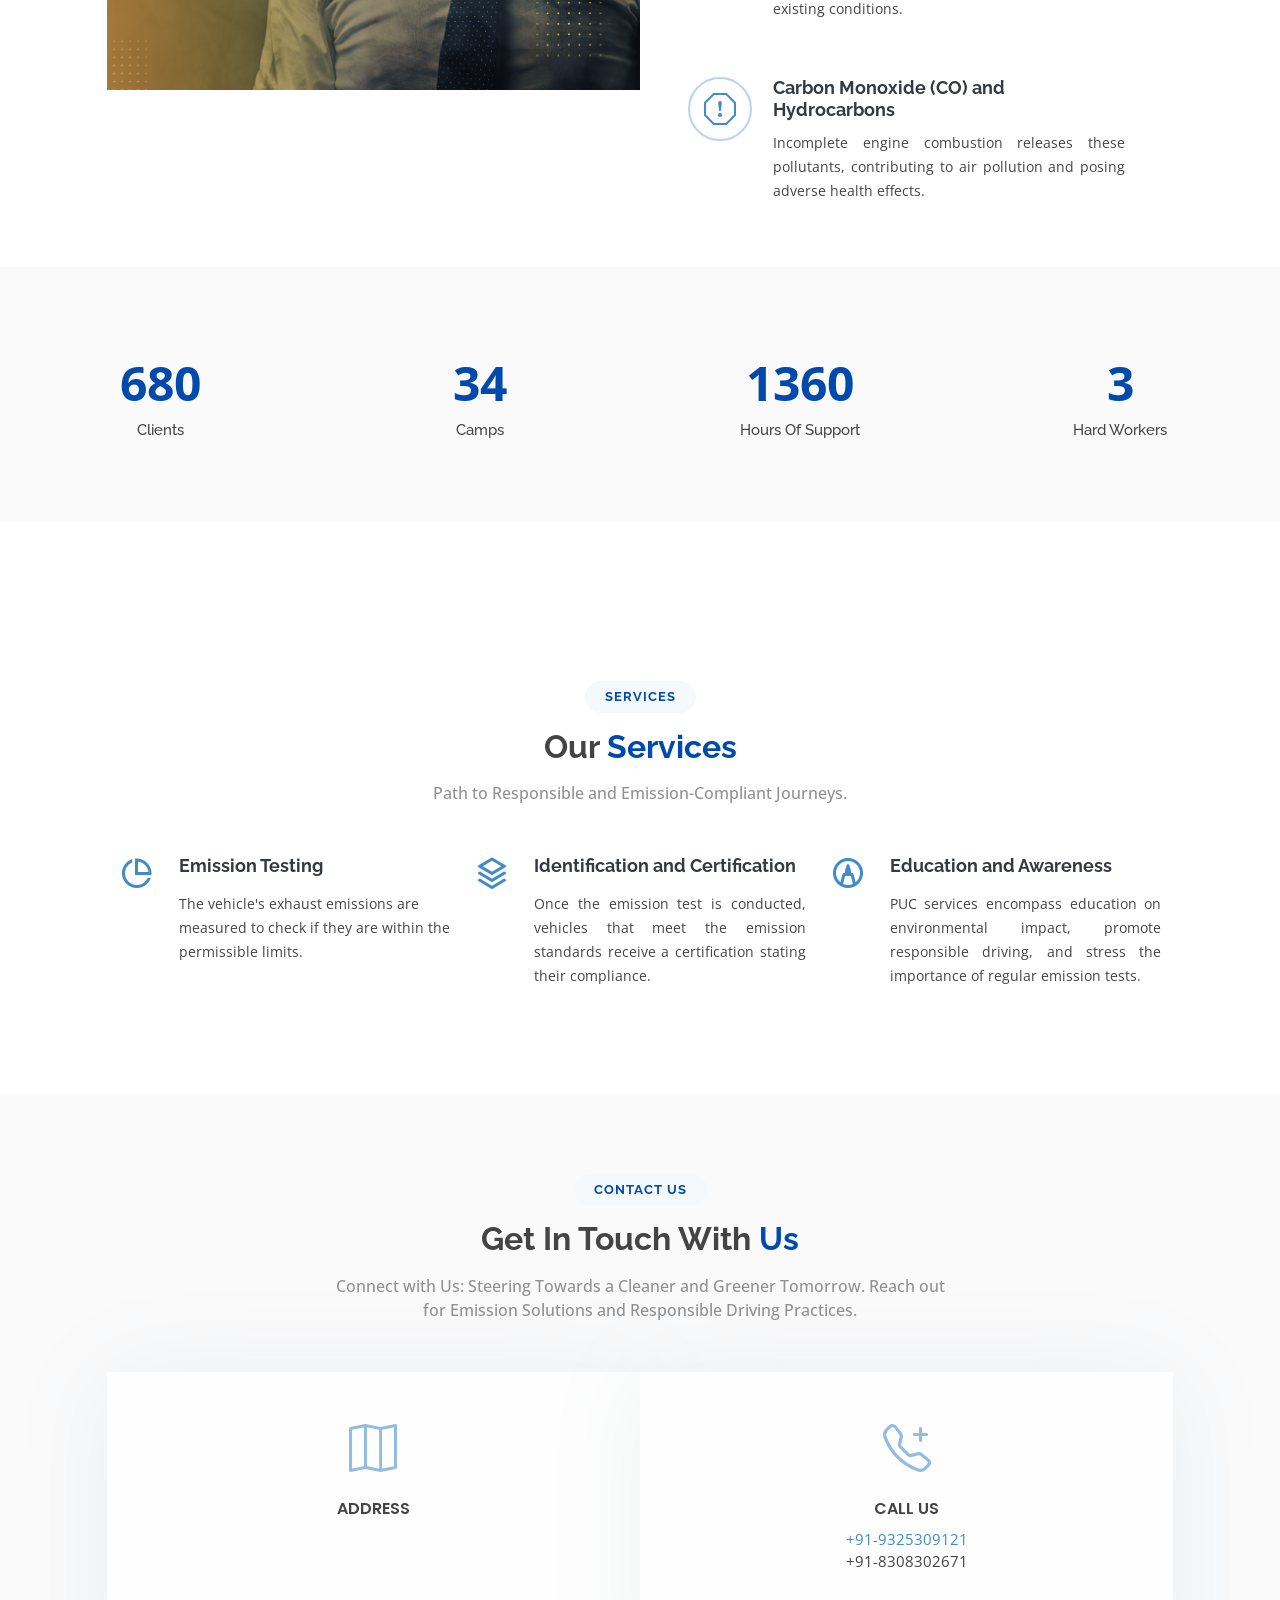
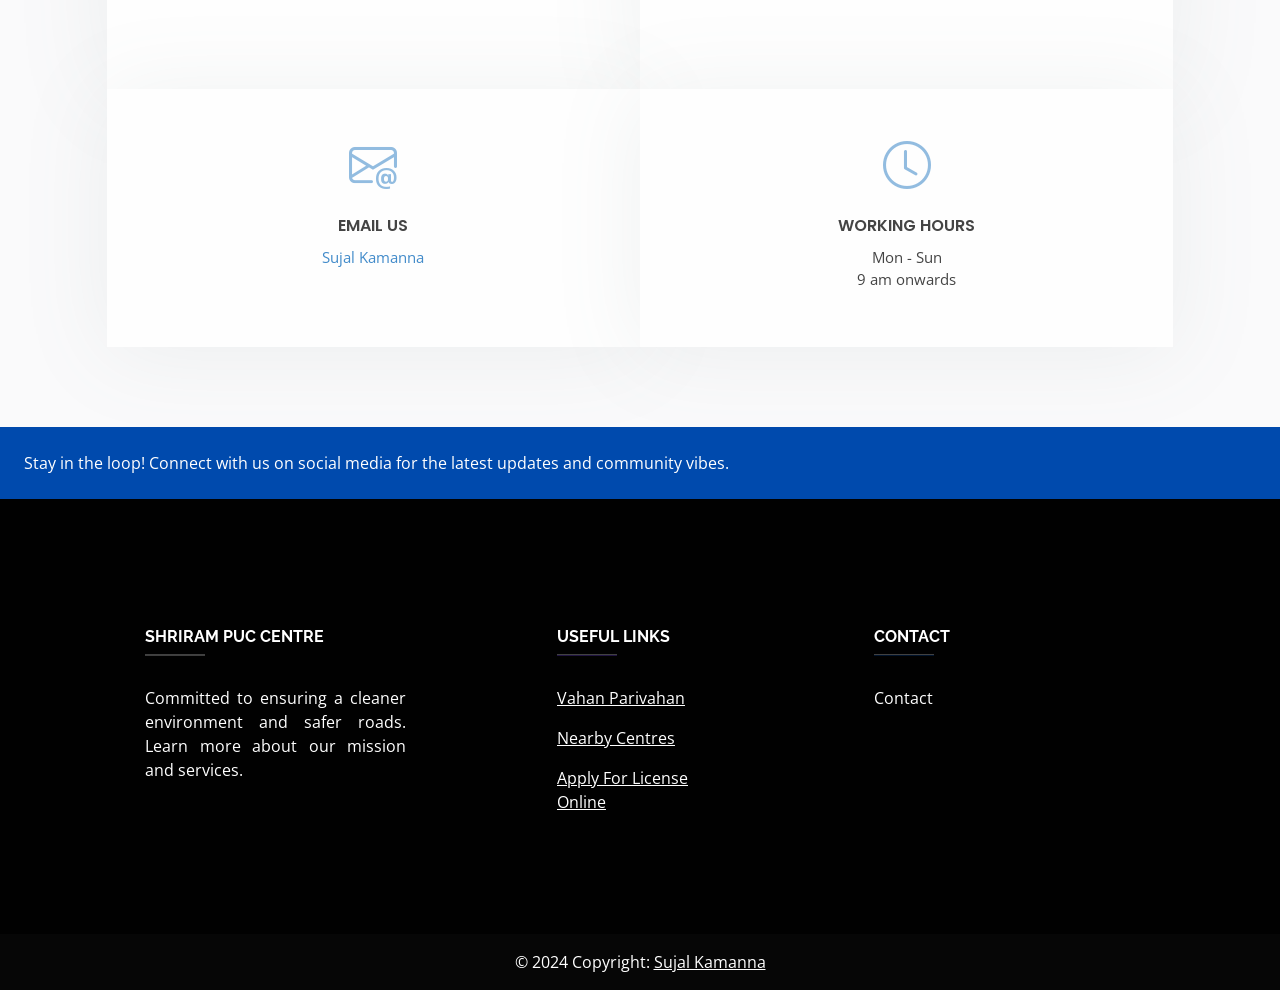
==== commit ce0ba9da: "modified index" ====
--- a/index.html
+++ b/index.html
@@ -108,20 +108,20 @@
 
             <div class="icon-box">
               <div class="icon"><i class="bi bi-box"></i></div>
-              <h4 class="title"><a href="https://en.wikipedia.org/wiki/Particulates">Particulate Matter (PM)</a></h4>
+              <h4 class="title"><a href="https://en.wikipedia.org/wiki/Particulates" target="_blank">Particulate Matter (PM)</a></h4>
               <p class="description" style="text-align: justify;">Released by combustion engines, these tiny particles penetrate deep into the respiratory system, causing respiratory and cardiovascular problems.</p>
             </div>
 
             <div class="icon-box">
               <div class="icon"><i class="bi bi-car-front-fill"></i></div>
-              <h4 class="title"><a href="https://en.wikipedia.org/wiki/NOx">Nitrogen Oxides (NOx)</a></h4>
+              <h4 class="title"><a href="https://en.wikipedia.org/wiki/NOx" target="_blank">Nitrogen Oxides (NOx)</a></h4>
               <p class="description" style="text-align: justify;"> Nitrogen Oxides (NOx): Vehicle emissions release NOx, contributing to ground-level ozone and smog, leading to respiratory problems and exacerbating existing conditions.
               </p>
             </div>
 
             <div class="icon-box">
               <div class="icon"><i class="bi bi-exclamation-octagon"></i></div>
-              <h4 class="title"><a href="https://en.wikipedia.org/wiki/Carbon_monoxide">Carbon Monoxide (CO) and Hydrocarbons</a></h4>
+              <h4 class="title"><a href="https://en.wikipedia.org/wiki/Carbon_monoxide" target="_blank">Carbon Monoxide (CO) and Hydrocarbons</a></h4>
               <p class="description" style="text-align: justify;">Incomplete engine combustion releases these pollutants, contributing to air pollution and posing adverse health effects.</p>
             </div>
           </div>
@@ -252,12 +252,12 @@
   <!-- Footer -->
   <footer
           class="text-center text-lg-start text-white"
-          style="background-color: #525252"
+          style="background-color: #010101"
           >
     <!-- Section: Social media -->
     <section
              class="d-flex justify-content-between p-4"
-             style="background-color: #4a7497"
+             style="background-color: #004aad"
              >
       <!-- Left -->
       <div class="me-5">
@@ -313,22 +313,18 @@
                 />
             <p>
               <u>
-                <a href="https://parivahan.gov.in/parivahan/" class="text-white">Vahan Parivahan</a>  
+                <a href="https://parivahan.gov.in/parivahan/" target="_blank" class="text-white">Vahan Parivahan</a>  
               </u>          
             </p>
             <p>
               <u>
-                <a href="https://puc.parivahan.gov.in/puc/views/PUCCenterList.xhtml" class="text-white">Nearby Centres</a>
+                <a href="https://puc.parivahan.gov.in/puc/views/PUCCenterList.xhtml" target="_blank" class="text-white">Nearby Centres</a>
               </u>
             </p>
             <p>
               <u>
-                <a href="https://parivahan.gov.in/parivahan//en/content/driving-licence-0" class="text-white">Apply For License Online</a>
-
+                <a href="https://parivahan.gov.in/parivahan//en/content/driving-licence-0" target="_blank" class="text-white">Apply For License Online</a>
               </u>
-            </p>
-            <p>
-              <a href="#" class="text-white">Help</a>
             </p>
           </div>
           <!-- Grid column -->
@@ -354,14 +350,9 @@
     <!-- Section: Links  -->
 
     <!-- Copyright -->
-    <div
-         class="text-center p-3"
-         style="background-color: rgba(12, 12, 12, 0.4)"
-         >
+    <div class="text-center p-3" style="background-color: rgba(12, 12, 12, 0.5)">
       © 2024 Copyright:
-      <a class="text-white" href="https://in.linkedin.com/in/sujalkamanna"
-         >Sujal Kamanna</a
-        >
+      <a class="text-white" href="https://in.linkedin.com/in/sujalkamanna"><u>Sujal Kamanna</u></a>
     </div>
   </footer>
   <!-- Footer -->
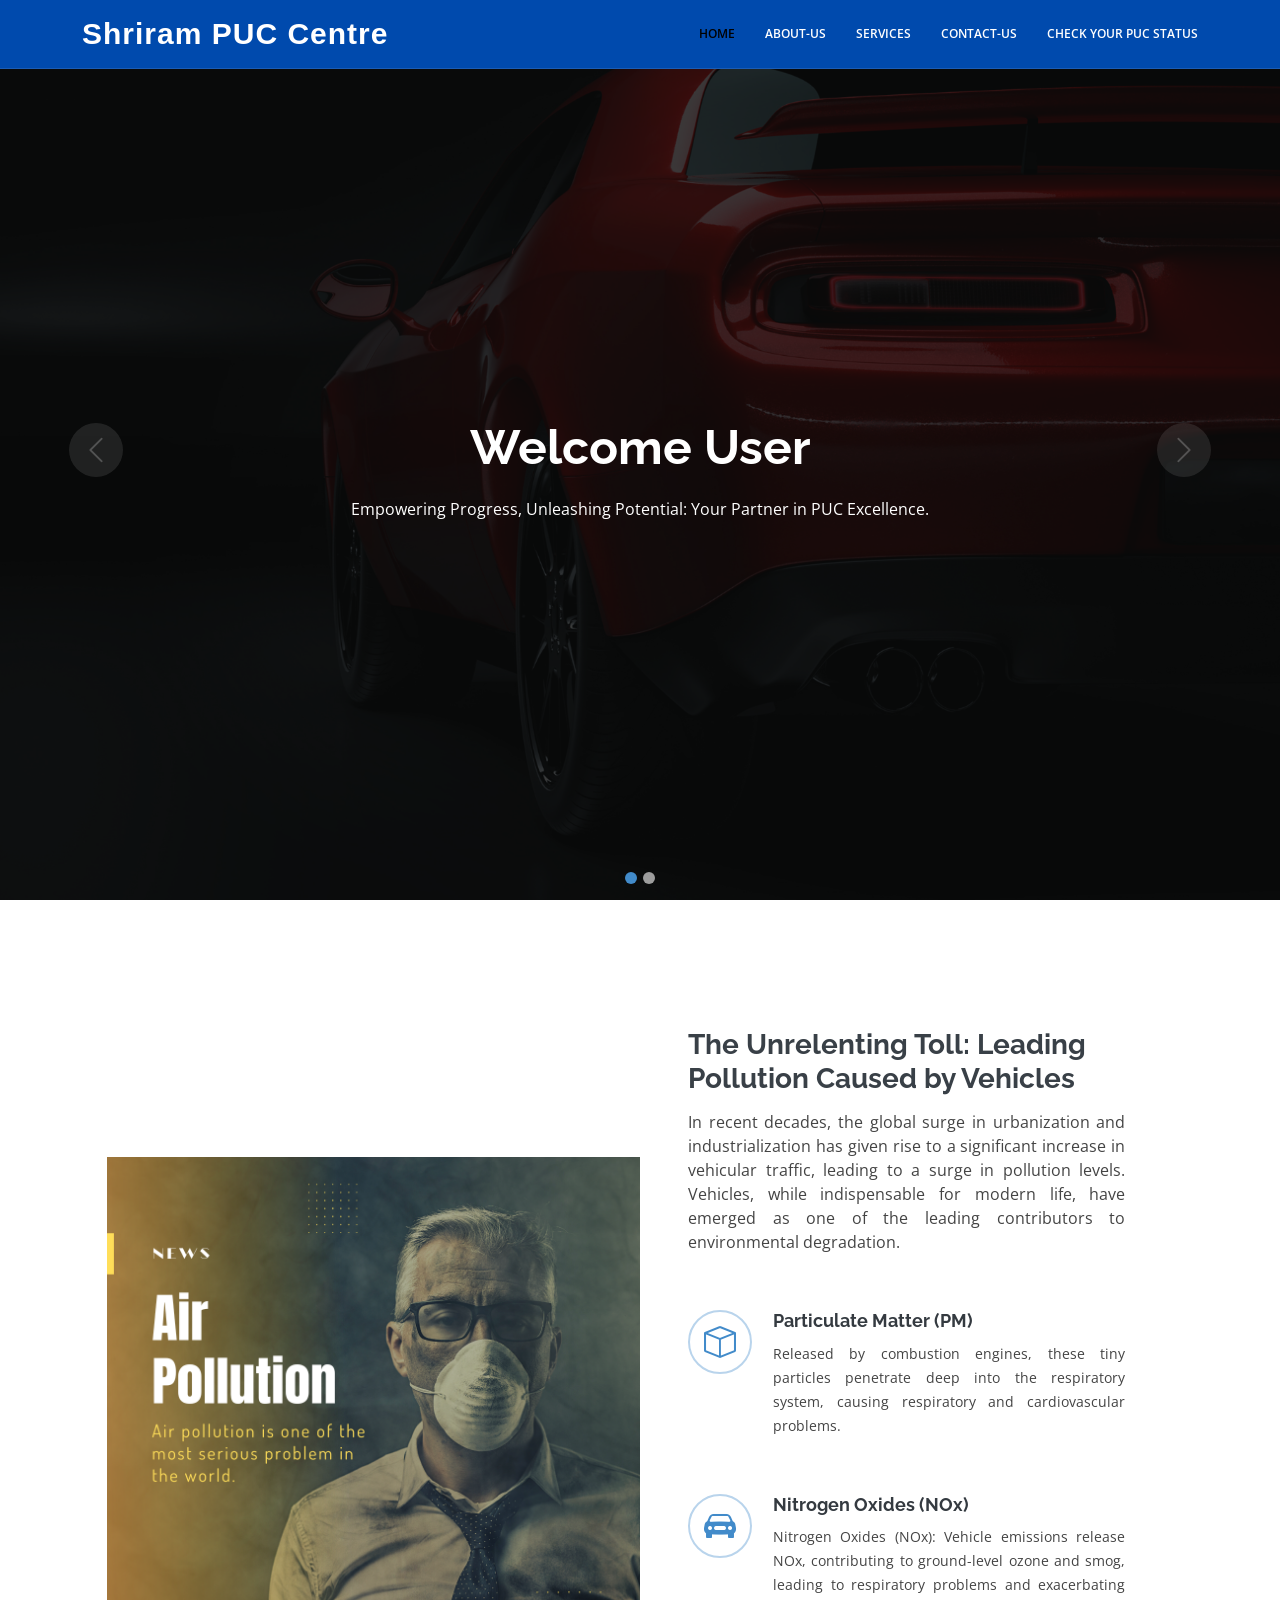
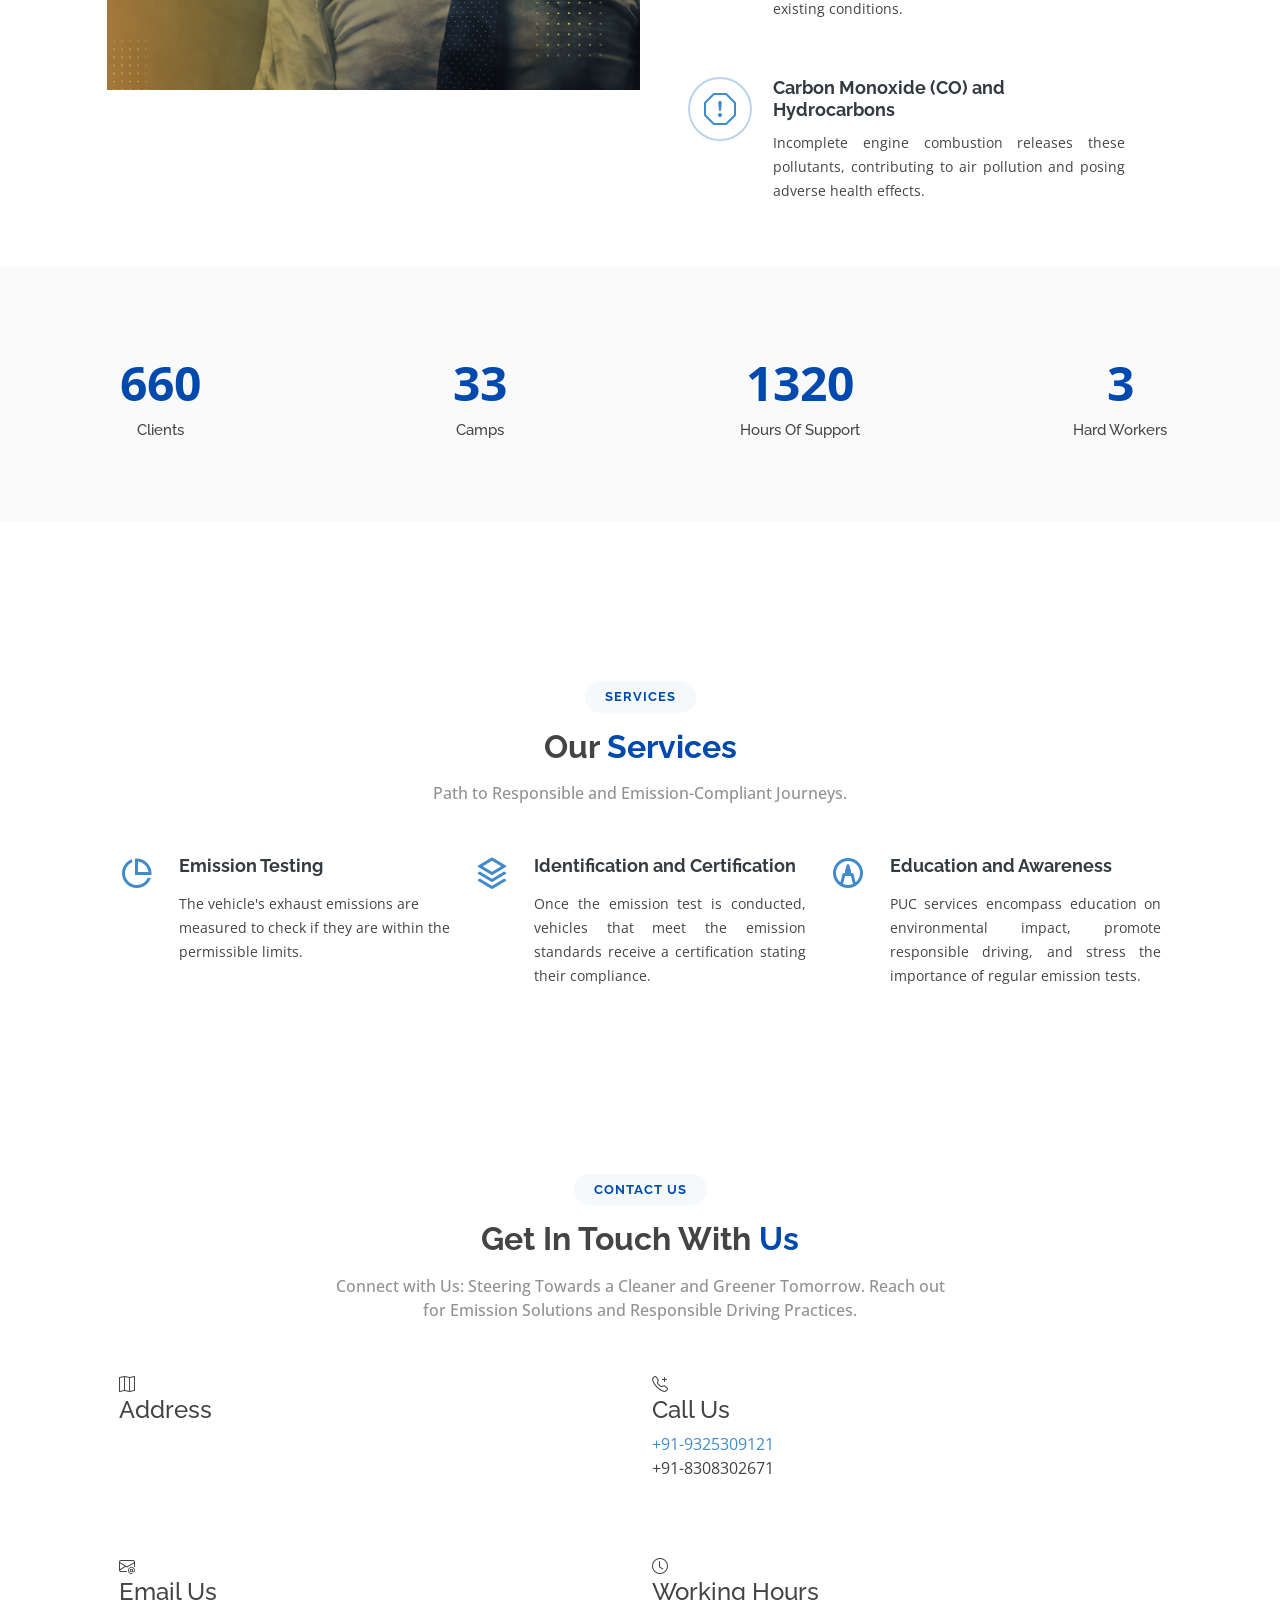
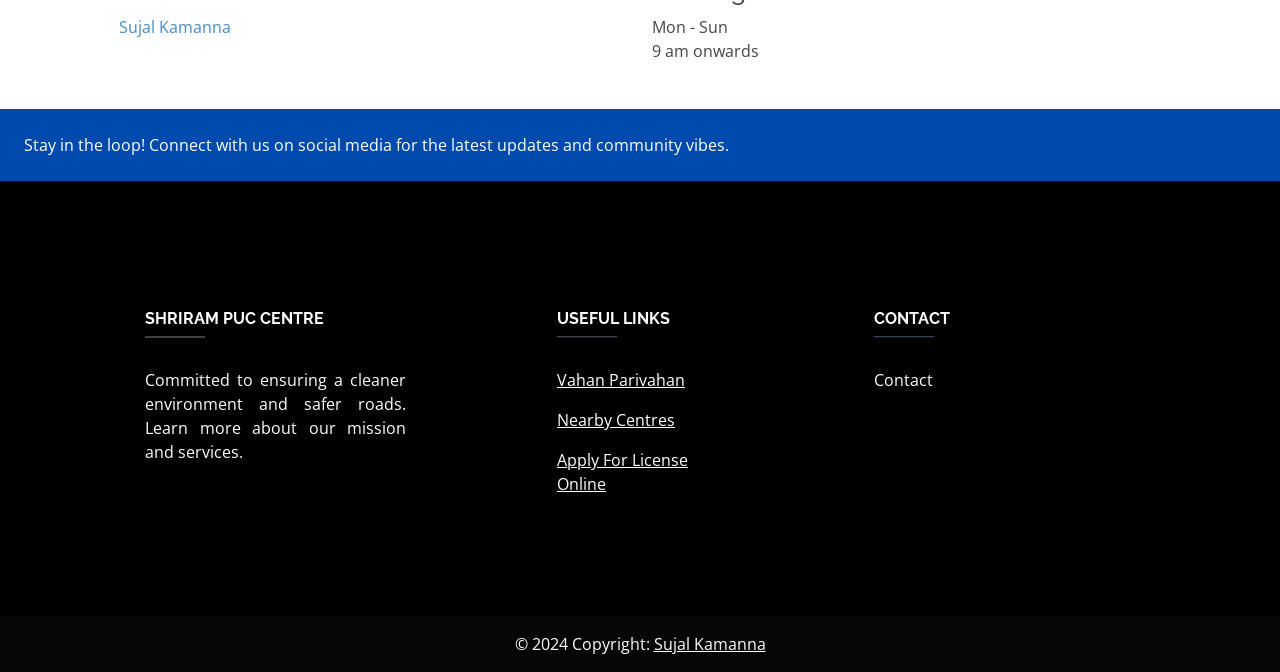
==== commit 2821608f: "made changes" ====
--- a/index.html
+++ b/index.html
@@ -41,7 +41,7 @@
 
       <nav id="navbar" class="navbar">
         <ul>
-          <li><a class="nav-link scrollto active" href="#home">Home</a></li>
+          <li><a class="nav-link scrollto active" href="/index.html">Home</a></li>
           <li><a class="nav-link scrollto" href="#about">About-Us</a></li>
           <li><a class="nav-link scrollto" href="#services">Services</a></li>
           <li><a class="nav-link scrollto" href="#contact">Contact-Us</a></li>
@@ -194,7 +194,7 @@
     </section><!-- End Services Section -->
 
     <!-- ======= Contact Section ======= -->
-    <section id="contact" class="contact section-bg">
+    <section id="contact" class="services">
       <div class="container-fluid">
 
         <div class="section-title">
@@ -234,19 +234,13 @@
                     <h4>Working Hours</h4>
                     <p>Mon - Sun <br> 9 am onwards </p>
                   </div>
-
                 </div>
-
               </div>
-
-
-            </div>
-          </div>
-        </div>
-
+            </div>
+          </div>
+        </div>
       </div>
     </section><!-- End Contact Section -->
-
   </main><!-- End #main -->
 <div>
   <!-- Footer -->
--- a/assets/css/style.css
+++ b/assets/css/style.css
@@ -729,7 +729,6 @@
   font-size: 15px;
   font-weight: 500;
 }
-
 /*--------------------------------------------------------------
 # Skills
 --------------------------------------------------------------*/
@@ -1100,93 +1099,6 @@
   margin: 15px 0 0 0;
   padding: 0;
 }
-
-/*--------------------------------------------------------------
-# Team
---------------------------------------------------------------*/
-.team .member {
-  text-align: center;
-  margin-bottom: 20px;
-  background: #343a40;
-  position: relative;
-  overflow: hidden;
-  border-radius: 4px;
-}
-
-.team .member .member-info {
-  opacity: 0;
-  position: absolute;
-  bottom: 0;
-  top: 0;
-  left: 0;
-  right: 0;
-  transition: 0.2s;
-}
-
-.team .member .member-info-content {
-  position: absolute;
-  left: 0;
-  right: 0;
-  bottom: 10px;
-  transition: bottom 0.4s;
-}
-
-.team .member .member-info-content h4 {
-  font-weight: 700;
-  margin-bottom: 2px;
-  font-size: 18px;
-  color: #fff;
-}
-
-.team .member .member-info-content span {
-  font-style: italic;
-  display: block;
-  font-size: 13px;
-  color: #fff;
-}
-
-.team .member .social {
-  position: absolute;
-  left: 0;
-  bottom: -38px;
-  right: 0;
-  height: 48px;
-  transition: bottom ease-in-out 0.4s;
-  text-align: center;
-}
-
-.team .member .social a {
-  transition: color 0.3s;
-  color: #fff;
-  margin: 0 10px;
-  display: inline-block;
-}
-
-.team .member .social a:hover {
-  color: #428bca;
-}
-
-.team .member .social i {
-  font-size: 18px;
-  margin: 0 2px;
-}
-
-.team .member:hover .member-info {
-  background: linear-gradient(0deg, rgba(0, 0, 0, 0.9) 0%, rgba(0, 0, 0, 0.8) 20%, rgba(0, 212, 255, 0) 100%);
-  opacity: 1;
-  transition: 0.4s;
-}
-
-.team .member:hover .member-info-content {
-  bottom: 60px;
-  transition: bottom 0.4s;
-}
-
-.team .member:hover .social {
-  bottom: 0;
-  transition: bottom ease-in-out 0.4s;
-}
-
 /*--------------------------------------------------------------
 # Contact
 --------------------------------------------------------------*/
@@ -1195,6 +1107,7 @@
   background: #fefefe;
   box-shadow: 0px 5px 90px 0px rgba(110, 123, 131, 0.1);
   text-align: center;
+  box-shadow: 5px 5px 10px rgba(0, 0, 0, 0.5);
 }
 
 .contact .info i {
@@ -1324,7 +1237,6 @@
     transform: rotate(360deg);
   }
 }
-
 /*--------------------------------------------------------------
 # Breadcrumbs
 --------------------------------------------------------------*/
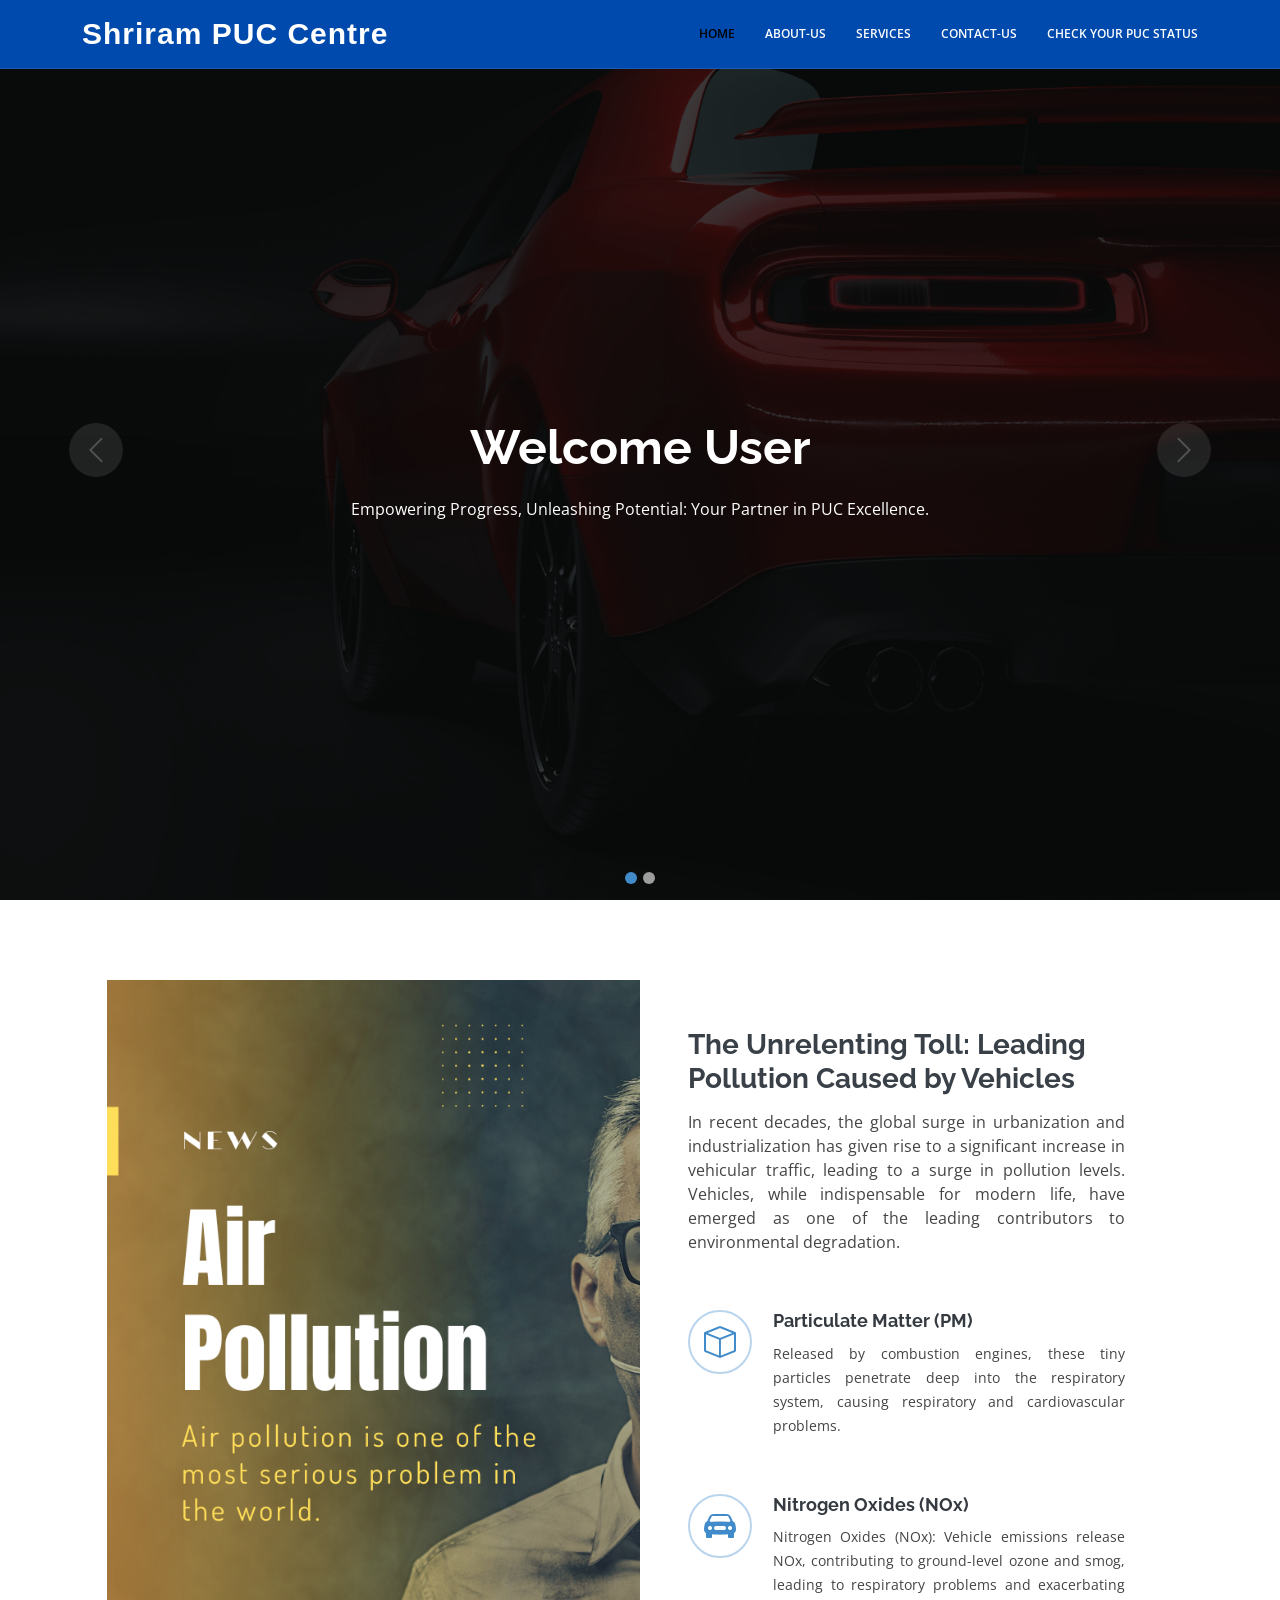
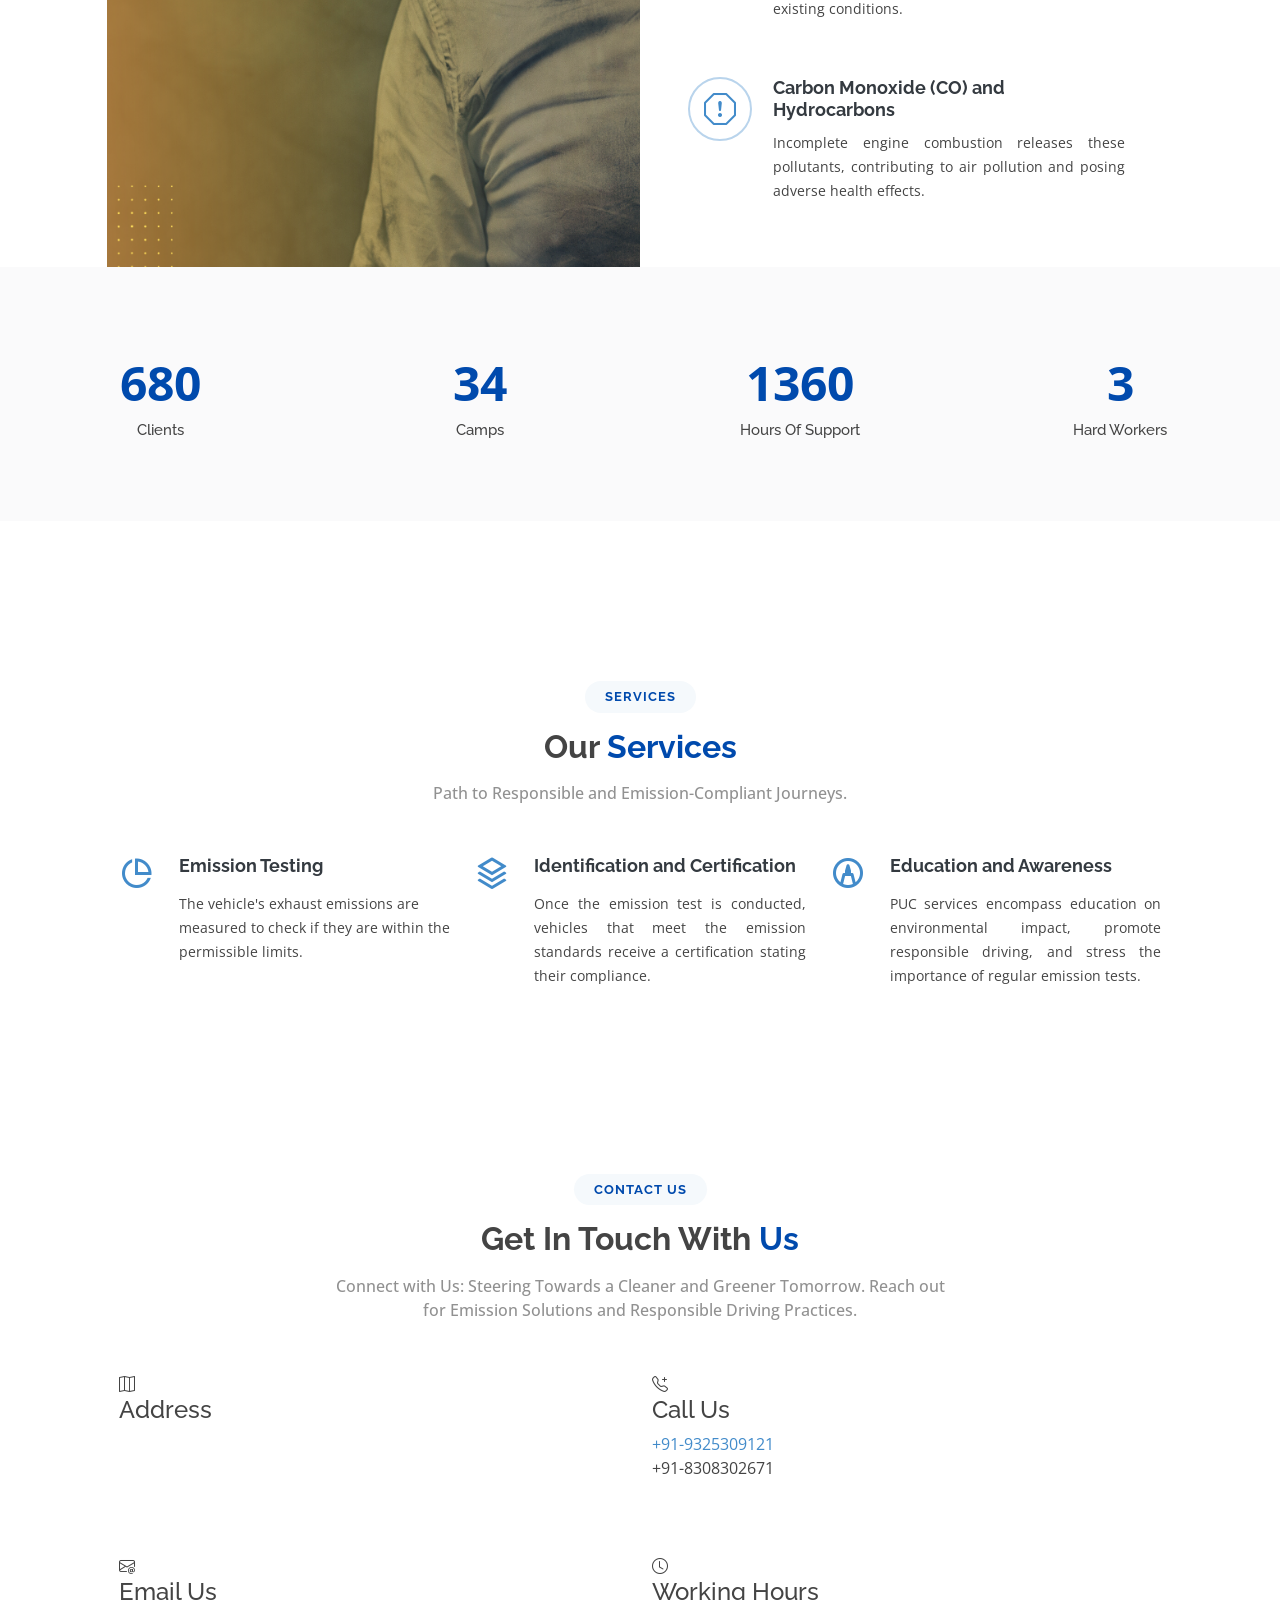
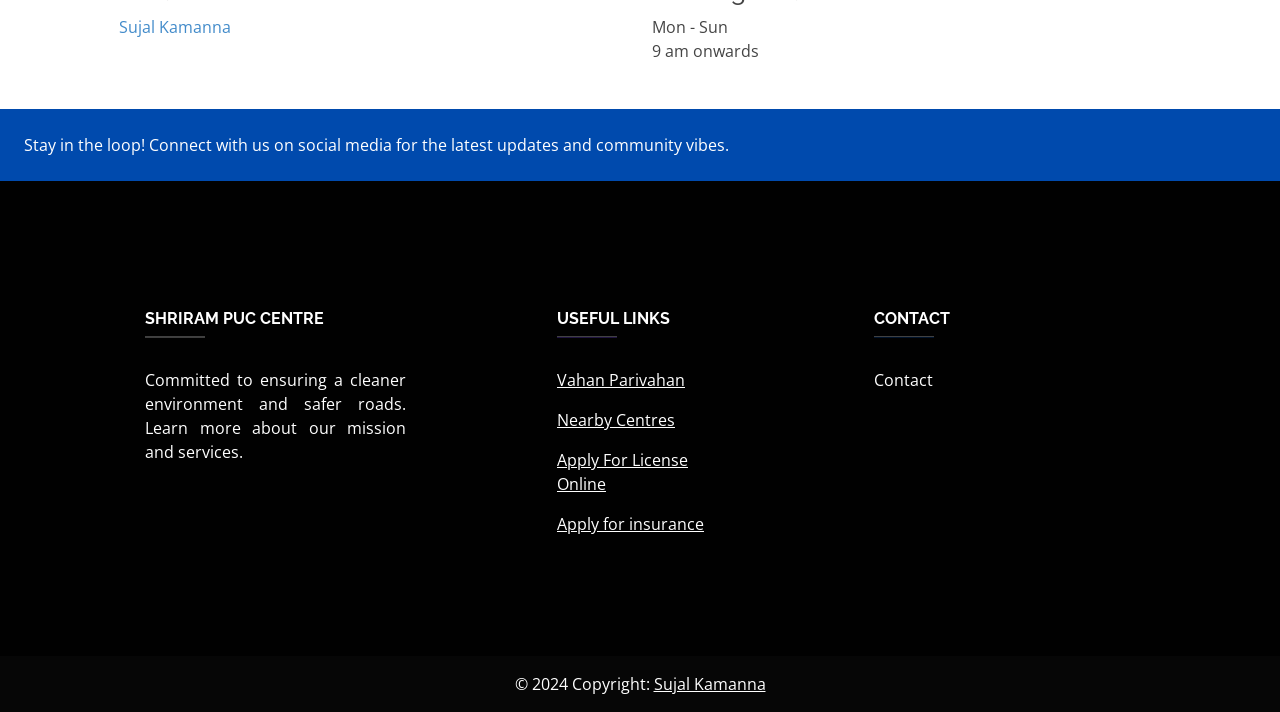
==== commit 022be3ae: "added all files" ====
--- a/index.html
+++ b/index.html
@@ -100,7 +100,10 @@
 
         <div class="row justify-content-center">
           <div class="col-xl-5 col-lg-6 video-box d-flex justify-content-center align-items-stretch position-relative">
-          </div>
+          </div> 
+          
+        
+        
 
           <div class="col-xl-5 col-lg-6 icon-boxes d-flex flex-column align-items-stretch justify-content-center py-5 px-lg-5">
             <h3>The Unrelenting Toll: Leading Pollution Caused by Vehicles</h3>
@@ -195,6 +198,9 @@
 
     <!-- ======= Contact Section ======= -->
     <section id="contact" class="services">
+      <div style="align-items: center;">
+
+      
       <div class="container-fluid">
 
         <div class="section-title">
@@ -241,6 +247,7 @@
         </div>
       </div>
     </section><!-- End Contact Section -->
+  </div>
   </main><!-- End #main -->
 <div>
   <!-- Footer -->
@@ -320,6 +327,11 @@
                 <a href="https://parivahan.gov.in/parivahan//en/content/driving-licence-0" target="_blank" class="text-white">Apply For License Online</a>
               </u>
             </p>
+            <p>
+              <u>
+                <a href="https://puc.parivahan.gov.in/puc/views/PucCertificate.xhtml" target="_blank" class="text-white">Apply for insurance</a>
+              </u>
+            </p>
           </div>
           <!-- Grid column -->
           <!-- Grid column -->
@@ -336,6 +348,7 @@
                       </p>
                     </div>
           </div>
+          
           <!-- Grid column -->
         </div>
         <!-- Grid row -->
--- a/assets/css/style.css
+++ b/assets/css/style.css
@@ -623,8 +623,10 @@
 }
 
 .about .video-box {
-  background: url("/assets/img/pollution.png") center center no-repeat;
-  background-size: contain;
+  /* background: url("/assets/img/pollution.png") center center no-repeat; */
+  background-image: url('/assets/img/pollution.png');
+  background-size: cover; /* Adjust as needed */
+  /* background-size: contain; */
   min-height: 500px;
 }
 
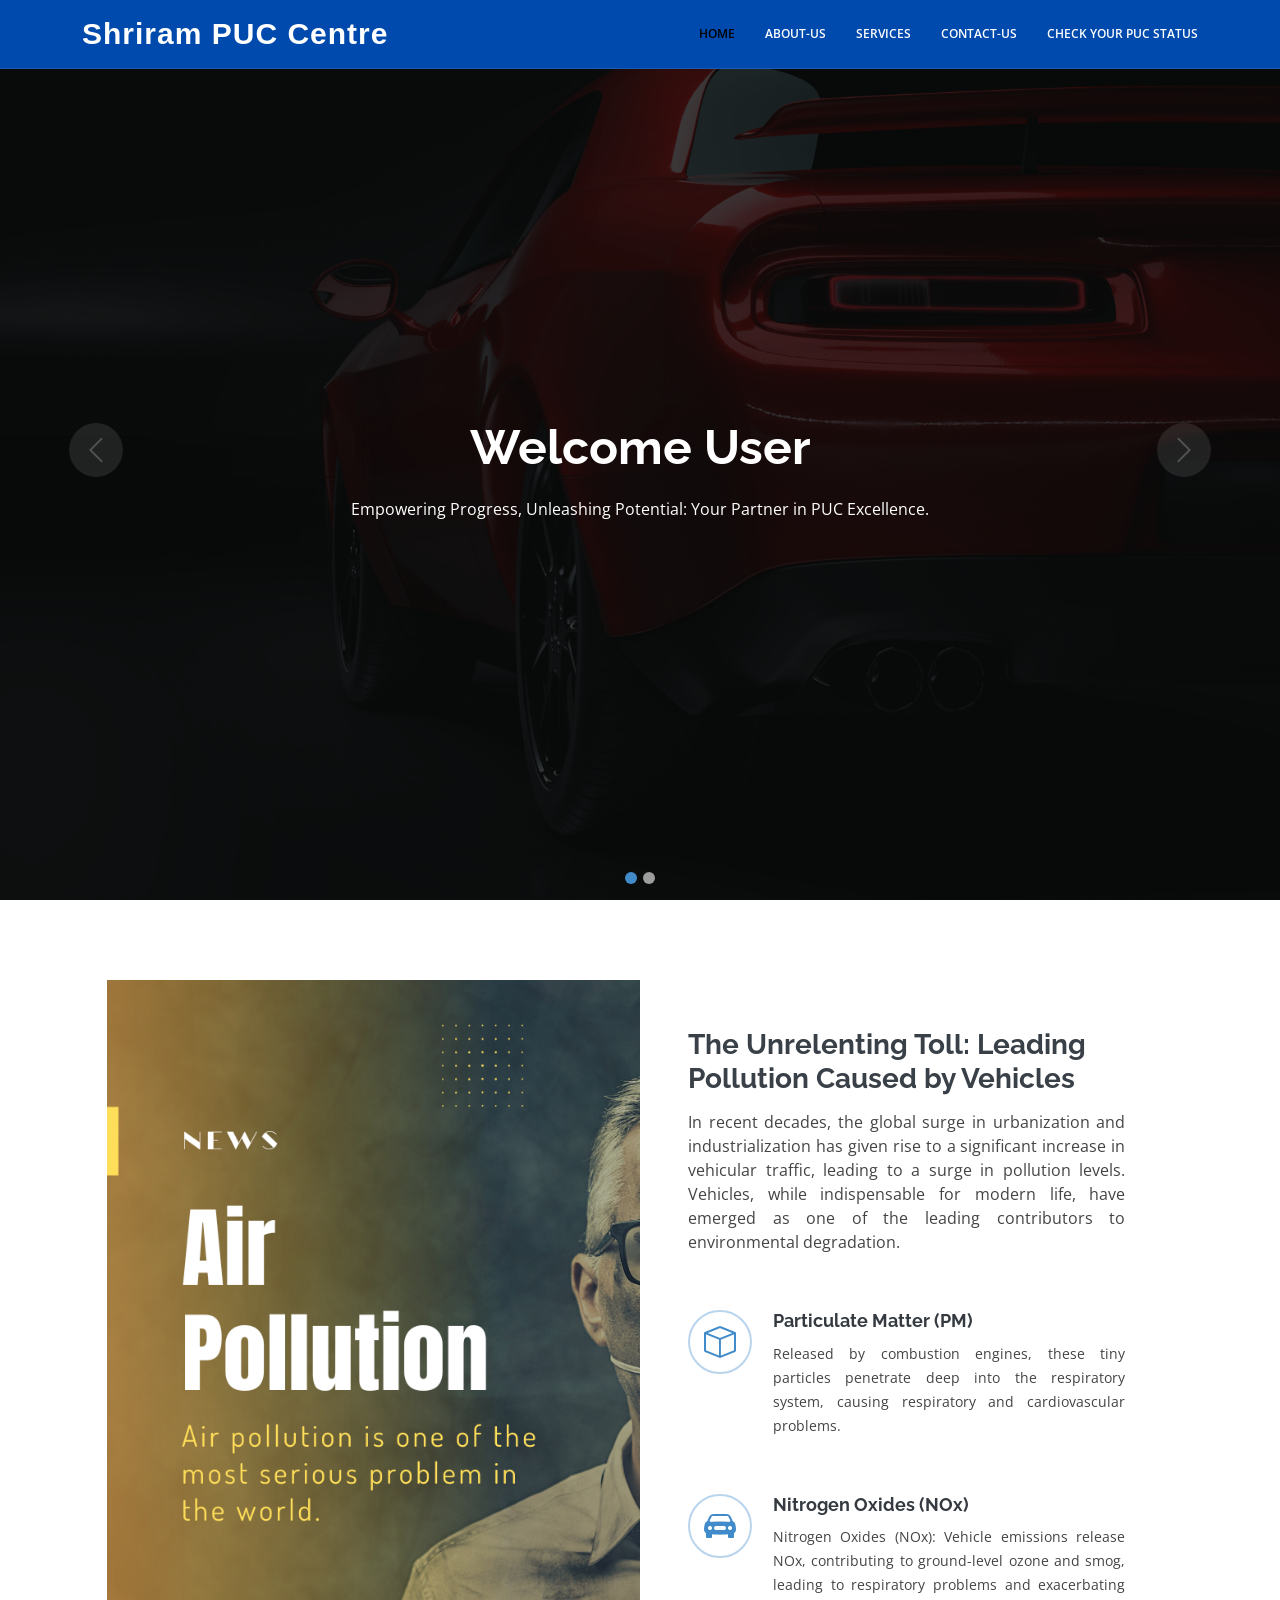
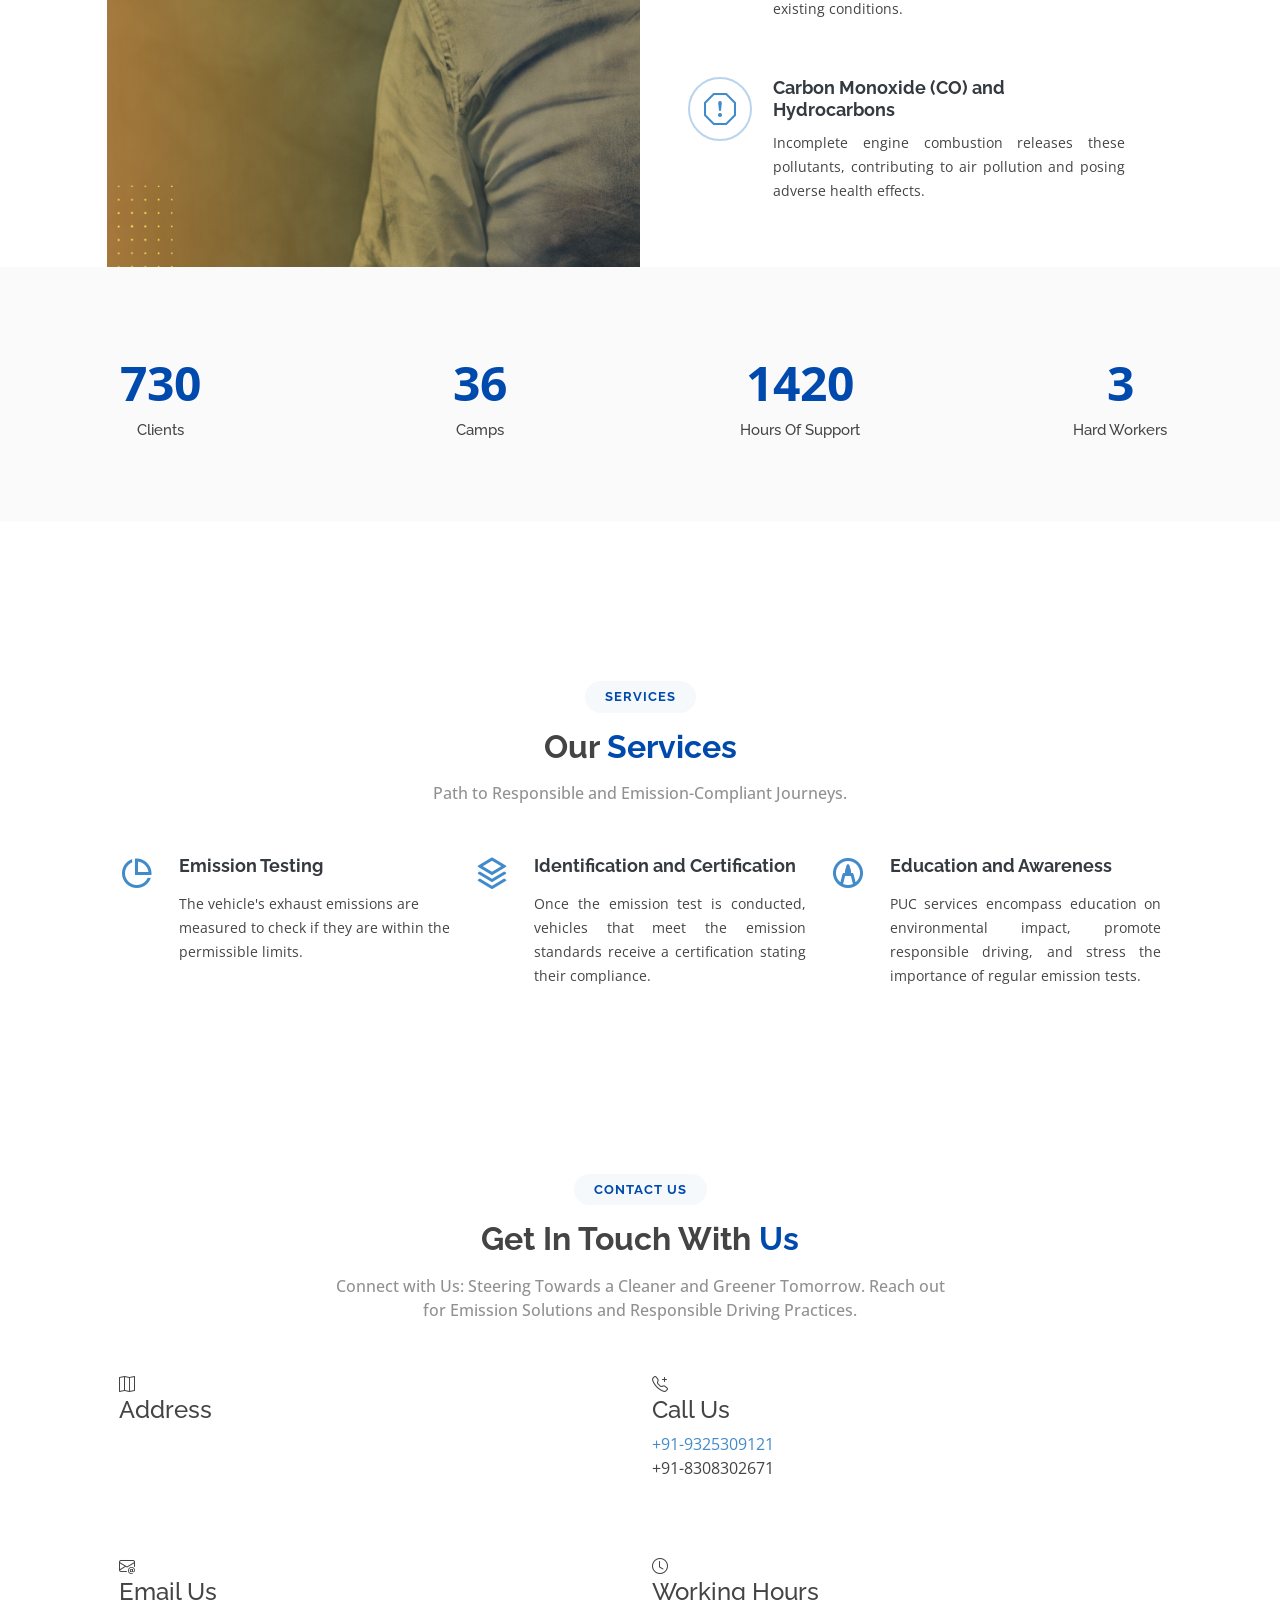
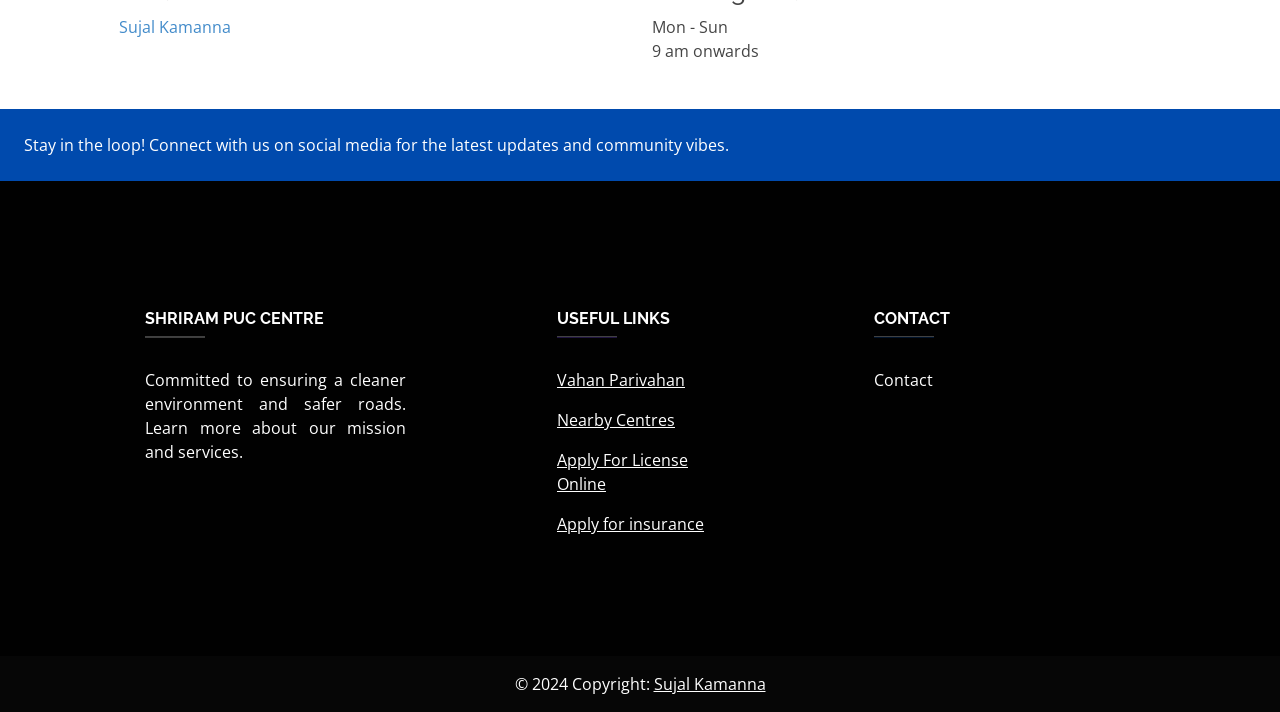
==== commit c629e069: "update index.html" ====
--- a/index.html
+++ b/index.html
@@ -329,7 +329,7 @@
             </p>
             <p>
               <u>
-                <a href="https://puc.parivahan.gov.in/puc/views/PucCertificate.xhtml" target="_blank" class="text-white">Apply for insurance</a>
+                <a href="https://puc.parivahan.gov.in/puc/views/PucCertificate.xhtml" target="_blank" class="text-white"> Apply for insurance</a>
               </u>
             </p>
           </div>
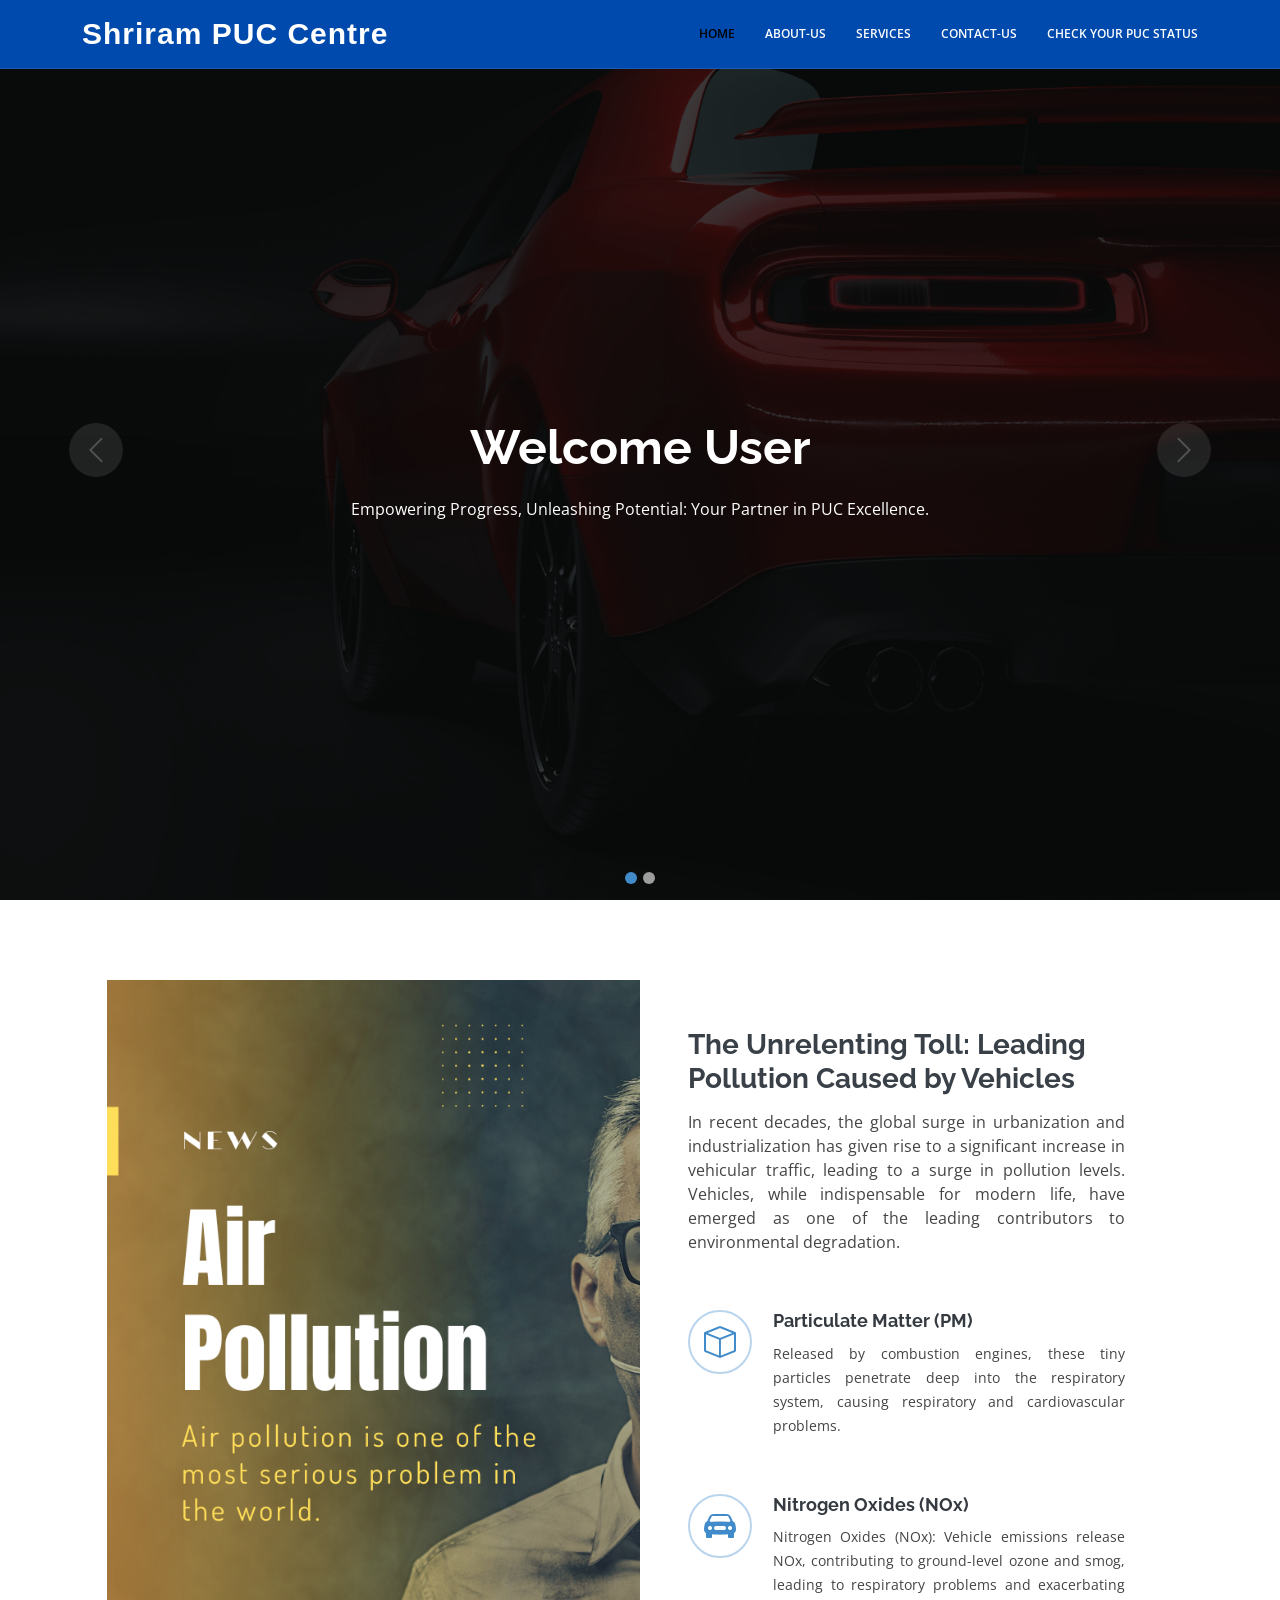
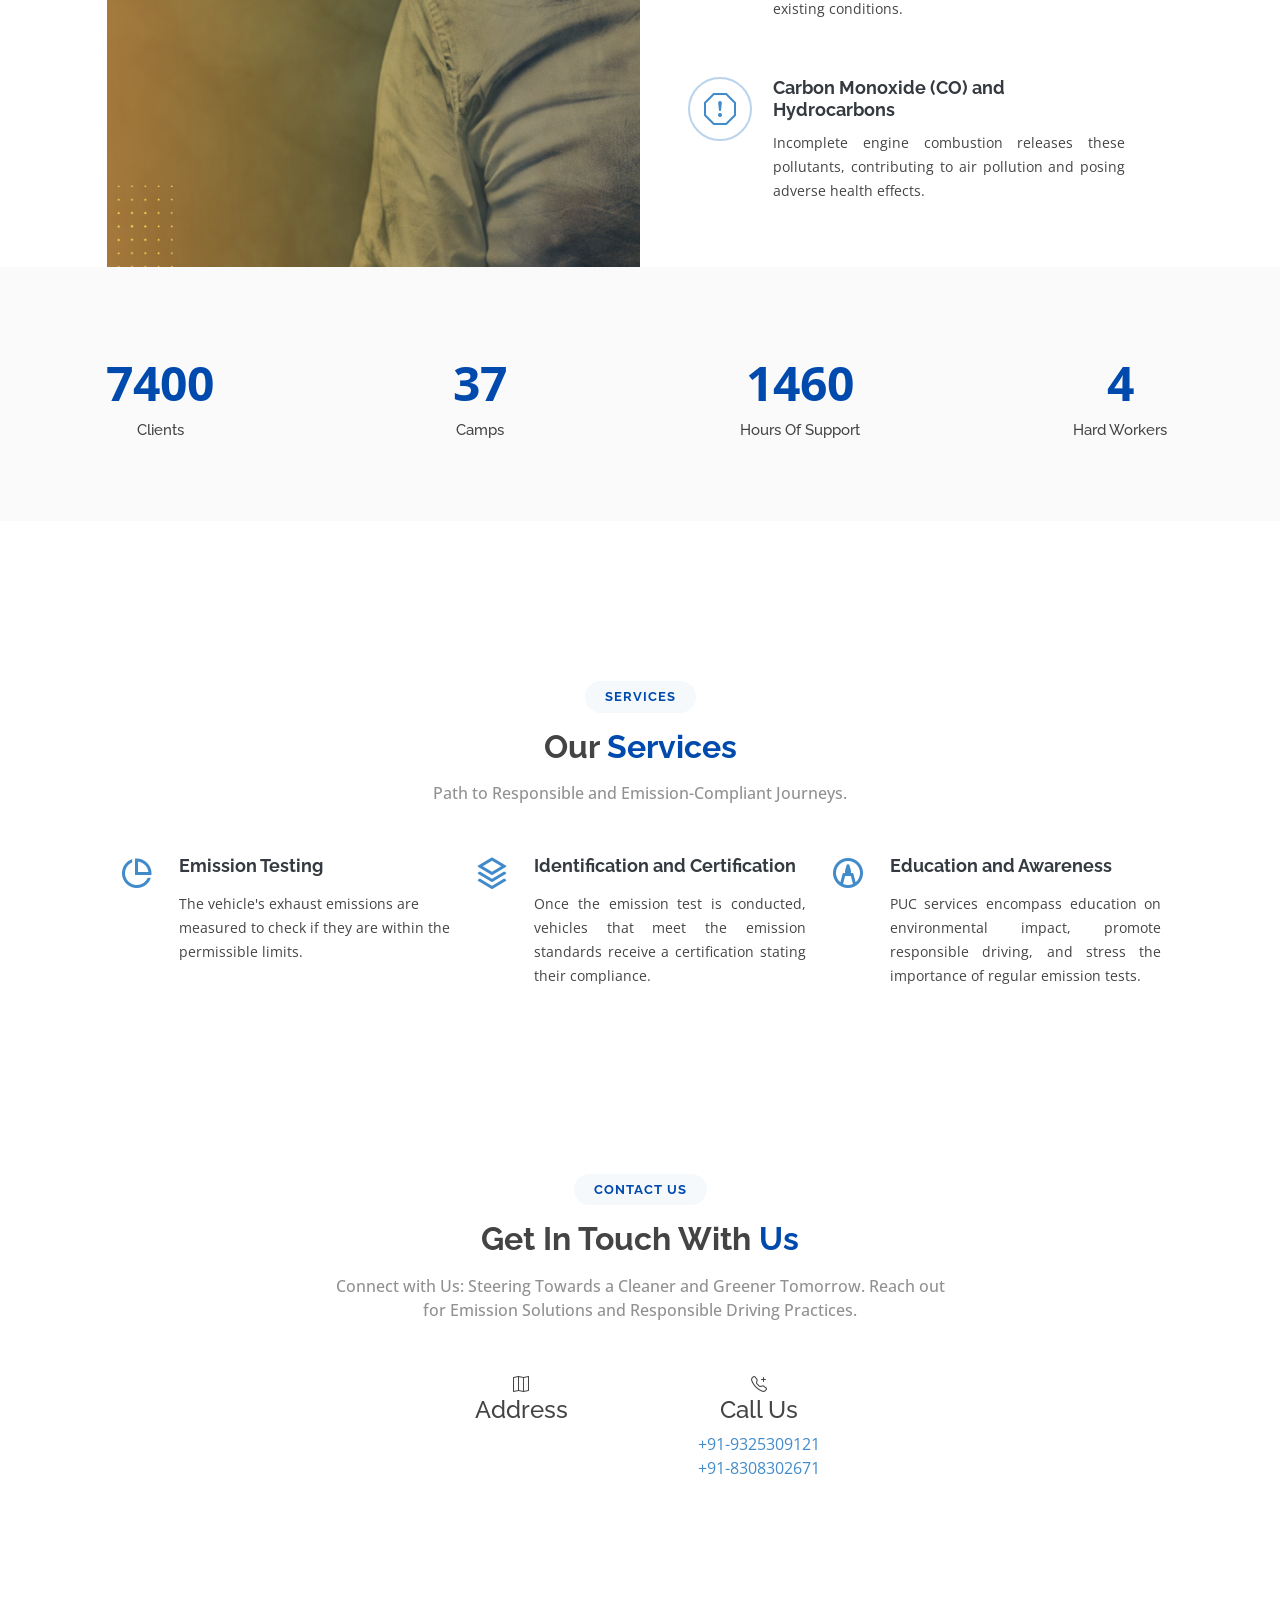
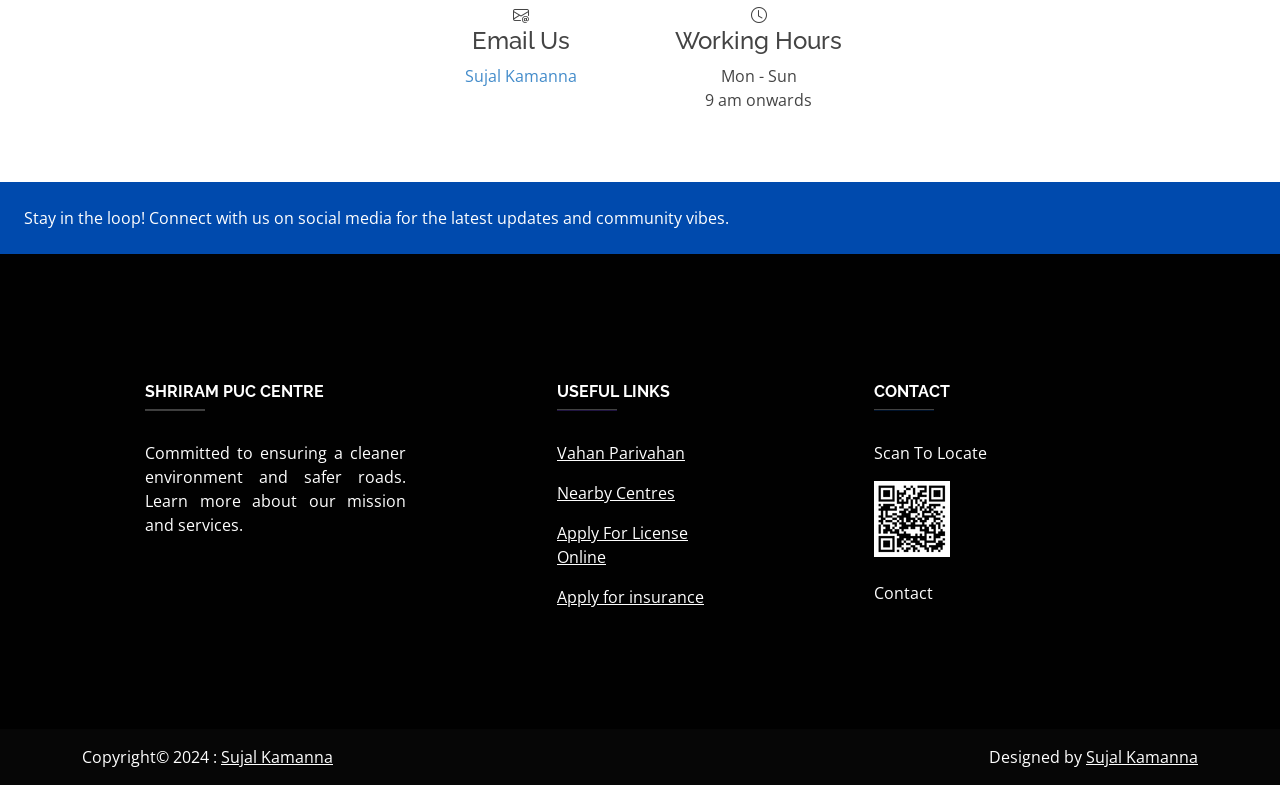
==== commit 60f6ad1a: ""Updated HTML structure and content, including changes to layout, styling, and links."" ====
--- a/index.html
+++ b/index.html
@@ -10,11 +10,14 @@
   <meta content="" name="keywords">
 
   <!-- Favicons -->
-  <link href="assets/img/favicon-img.png" rel="icon">
-  <link href="assets/img/apple-touch-icon.png" rel="apple-touch-icon">
+  <!-- <link href="assets/img/favicon-img.png" rel="icon"> -->
+  <link href="assets/img/fav.png" rel="icon">
+
 
   <!-- Google Fonts -->
-  <link href="https://fonts.googleapis.com/css?family=Open+Sans:300,300i,400,400i,600,600i,700,700i|Raleway:300,300i,400,400i,500,500i,600,600i,700,700i|Poppins:300,300i,400,400i,500,500i,600,600i,700,700i" rel="stylesheet">
+  <link
+    href="https://fonts.googleapis.com/css?family=Open+Sans:300,300i,400,400i,600,600i,700,700i|Raleway:300,300i,400,400i,500,500i,600,600i,700,700i|Poppins:300,300i,400,400i,500,500i,600,600i,700,700i"
+    rel="stylesheet">
 
   <!-- Vendor CSS Files -->
   <link href="assets/vendor/animate.css/animate.min.css" rel="stylesheet">
@@ -45,7 +48,8 @@
           <li><a class="nav-link scrollto" href="#about">About-Us</a></li>
           <li><a class="nav-link scrollto" href="#services">Services</a></li>
           <li><a class="nav-link scrollto" href="#contact">Contact-Us</a></li>
-          <li><a href="https://puc.parivahan.gov.in/puc/views/PucCertificate.xhtml" target="_blank"> Check Your PUC status </a></li>
+          <li><a href="https://puc.parivahan.gov.in/puc/views/PucCertificate.xhtml" target="_blank"> Check Your PUC
+              status </a></li>
         </ul>
         <i class="bi bi-list mobile-nav-toggle"></i>
       </nav><!-- .navbar -->
@@ -66,7 +70,8 @@
           <div class="carousel-container">
             <div class="container">
               <h2 class="animated fadeInDown">Welcome<span> User </span></h2>
-              <p class="animated fadeInUp">Empowering Progress, Unleashing Potential: Your Partner in PUC Excellence.</p>
+              <p class="animated fadeInUp">Empowering Progress, Unleashing Potential: Your Partner in PUC Excellence.
+              </p>
             </div>
           </div>
         </div>
@@ -75,8 +80,8 @@
         <div class="carousel-item" style="background-image: url(assets/img/slide/slide-two.jpg)">
           <div class="carousel-container">
             <div class="container">
-              <h2 class="animated fadeInDown">Fastag Available</h2>
-              <p class="animated fadeInUp">Zoom Through Tolls, Thanks to Fastag.</p>
+              <h2 class="animated fadeInDown">Vehicle Insurance Available</h2>
+              <p class="animated fadeInUp">We’ve Got You Covered, No Matter the Road.</p>
             </div>
           </div>
         </div>
@@ -100,66 +105,80 @@
 
         <div class="row justify-content-center">
           <div class="col-xl-5 col-lg-6 video-box d-flex justify-content-center align-items-stretch position-relative">
-          </div> 
-          
-        
-        
-
-          <div class="col-xl-5 col-lg-6 icon-boxes d-flex flex-column align-items-stretch justify-content-center py-5 px-lg-5">
+          </div>
+
+
+
+
+          <div
+            class="col-xl-5 col-lg-6 icon-boxes d-flex flex-column align-items-stretch justify-content-center py-5 px-lg-5">
             <h3>The Unrelenting Toll: Leading Pollution Caused by Vehicles</h3>
-            <p style="text-align: justify;">In recent decades, the global surge in urbanization and industrialization has given rise to a significant increase in vehicular traffic, leading to a surge in pollution levels. Vehicles, while indispensable for modern life, have emerged as one of the leading contributors to environmental degradation.</p>
+            <p style="text-align: justify;">In recent decades, the global surge in urbanization and industrialization
+              has given rise to a significant increase in vehicular traffic, leading to a surge in pollution levels.
+              Vehicles, while indispensable for modern life, have emerged as one of the leading contributors to
+              environmental degradation.</p>
 
             <div class="icon-box">
               <div class="icon"><i class="bi bi-box"></i></div>
-              <h4 class="title"><a href="https://en.wikipedia.org/wiki/Particulates" target="_blank">Particulate Matter (PM)</a></h4>
-              <p class="description" style="text-align: justify;">Released by combustion engines, these tiny particles penetrate deep into the respiratory system, causing respiratory and cardiovascular problems.</p>
+              <h4 class="title"><a href="https://en.wikipedia.org/wiki/Particulates" target="_blank">Particulate Matter
+                  (PM)</a></h4>
+              <p class="description" style="text-align: justify;">Released by combustion engines, these tiny particles
+                penetrate deep into the respiratory system, causing respiratory and cardiovascular problems.</p>
             </div>
 
             <div class="icon-box">
               <div class="icon"><i class="bi bi-car-front-fill"></i></div>
-              <h4 class="title"><a href="https://en.wikipedia.org/wiki/NOx" target="_blank">Nitrogen Oxides (NOx)</a></h4>
-              <p class="description" style="text-align: justify;"> Nitrogen Oxides (NOx): Vehicle emissions release NOx, contributing to ground-level ozone and smog, leading to respiratory problems and exacerbating existing conditions.
+              <h4 class="title"><a href="https://en.wikipedia.org/wiki/NOx" target="_blank">Nitrogen Oxides (NOx)</a>
+              </h4>
+              <p class="description" style="text-align: justify;"> Nitrogen Oxides (NOx): Vehicle emissions release NOx,
+                contributing to ground-level ozone and smog, leading to respiratory problems and exacerbating existing
+                conditions.
               </p>
             </div>
 
             <div class="icon-box">
               <div class="icon"><i class="bi bi-exclamation-octagon"></i></div>
-              <h4 class="title"><a href="https://en.wikipedia.org/wiki/Carbon_monoxide" target="_blank">Carbon Monoxide (CO) and Hydrocarbons</a></h4>
-              <p class="description" style="text-align: justify;">Incomplete engine combustion releases these pollutants, contributing to air pollution and posing adverse health effects.</p>
+              <h4 class="title"><a href="https://en.wikipedia.org/wiki/Carbon_monoxide" target="_blank">Carbon Monoxide
+                  (CO) and Hydrocarbons</a></h4>
+              <p class="description" style="text-align: justify;">Incomplete engine combustion releases these
+                pollutants, contributing to air pollution and posing adverse health effects.</p>
             </div>
           </div>
         </div>
 
       </div>
       <!-- ======= Counts Section ======= -->
-    <section id="counts" class="counts section-bg">
-      <div class="container-fluid">
-        <div class="row counters">
-
-          <div class="col-lg-3 col-6 text-center">
-            <span data-purecounter-start="0" data-purecounter-end="1000" data-purecounter-duration="1" class="purecounter"></span>
-            <p>Clients</p>
-          </div>
-
-          <div class="col-lg-3 col-6 text-center">
-            <span data-purecounter-start="0" data-purecounter-end="50" data-purecounter-duration="1" class="purecounter"></span>
-            <p>Camps</p>
-          </div>
-
-          <div class="col-lg-3 col-6 text-center">
-            <span data-purecounter-start="0" data-purecounter-end="2000" data-purecounter-duration="1" class="purecounter"></span>
-            <p>Hours Of Support</p>
-          </div>
-
-          <div class="col-lg-3 col-6 text-center">
-            <span data-purecounter-start="0" data-purecounter-end="5" data-purecounter-duration="1" class="purecounter"></span>
-            <p>Hard Workers</p>
-          </div>
-
-        </div>
-
-      </div>
-    </section><!-- End Counts Section -->
+      <section id="counts" class="counts section-bg">
+        <div class="container-fluid">
+          <div class="row counters">
+
+            <div class="col-lg-3 col-6 text-center">
+              <span data-purecounter-start="0" data-purecounter-end="10000" data-purecounter-duration="1"
+                class="purecounter"></span>
+              <p>Clients</p>
+            </div>
+
+            <div class="col-lg-3 col-6 text-center">
+              <span data-purecounter-start="0" data-purecounter-end="50" data-purecounter-duration="1"
+                class="purecounter"></span>
+              <p>Camps</p>
+            </div>
+
+            <div class="col-lg-3 col-6 text-center">
+              <span data-purecounter-start="0" data-purecounter-end="2000" data-purecounter-duration="1"
+                class="purecounter"></span>
+              <p>Hours Of Support</p>
+            </div>
+
+            <div class="col-lg-3 col-6 text-center">
+              <span data-purecounter-start="0" data-purecounter-end="5" data-purecounter-duration="1"
+                class="purecounter"></span>
+              <p>Hard Workers</p>
+            </div>
+          </div>
+        </div>
+      </section>
+      <!-- End Counts Section -->
 
     </section><!-- End About Section -->
     <!-- ======= Services Section ======= -->
@@ -178,17 +197,20 @@
               <div class="col-lg-4 col-md-6 icon-box">
                 <div class="icon"><i class="ri-pie-chart-line"></i></div>
                 <h4 class="title"><a href="">Emission Testing</a></h4>
-                <p class="description"> The vehicle's exhaust emissions are measured to check if they are within the permissible limits.</p>
+                <p class="description"> The vehicle's exhaust emissions are measured to check if they are within the
+                  permissible limits.</p>
               </div>
               <div class="col-lg-4 col-md-6 icon-box">
                 <div class="icon"><i class="ri-stack-line"></i></div>
                 <h4 class="title"><a href="">Identification and Certification</a></h4>
-                <p class="description" style="text-align: justify;">Once the emission test is conducted, vehicles that meet the emission standards receive a certification stating their compliance.</p>
+                <p class="description" style="text-align: justify;">Once the emission test is conducted, vehicles that
+                  meet the emission standards receive a certification stating their compliance.</p>
               </div>
               <div class="col-lg-4 col-md-6 icon-box">
                 <div class="icon"><i class="ri-markup-line"></i></div>
                 <h4 class="title"><a href="">Education and Awareness</a></h4>
-                <p class="description" style="text-align: justify;">PUC services encompass education on environmental impact, promote responsible driving, and stress the importance of regular emission tests.</p>
+                <p class="description" style="text-align: justify;">PUC services encompass education on environmental
+                  impact, promote responsible driving, and stress the importance of regular emission tests.</p>
               </div>
             </div>
           </div>
@@ -200,175 +222,206 @@
     <section id="contact" class="services">
       <div style="align-items: center;">
 
-      
-      <div class="container-fluid">
-
-        <div class="section-title">
-          <h2>Contact Us</h2>
-          <h3>Get In Touch With <span>Us</span></h3>
-          <p>Connect with Us: Steering Towards a Cleaner and Greener Tomorrow. Reach out for Emission Solutions and Responsible Driving Practices.
-          </p>
-        </div>
-
-        <div class="row justify-content-center">
-          <div class="col-xl-10">
-            <div class="row">
-
-              <div class="col-lg-12">
-
+
+        <div class="container-fluid">
+
+          <div class="section-title">
+            <h2>Contact Us</h2>
+            <h3>Get In Touch With <span>Us</span></h3>
+            <p>Connect with Us: Steering Towards a Cleaner and Greener Tomorrow. Reach out for Emission Solutions and
+              Responsible Driving Practices.
+            </p>
+          </div>
+
+          <div class="container">
+            <div class="row justify-content-center">
+              <div class="col-xl-10 col-lg-12">
+                
+                <!-- First Row -->
                 <div class="row justify-content-center">
-
-                  <div class="col-md-6 info d-flex flex-column align-items-stretch">
+                  
+                  <!-- Address Block -->
+                  <div class="col-md-6 col-lg-3 info d-flex flex-column align-items-center text-center mb-4">
                     <i class="bi bi-map"></i>
                     <h4>Address</h4>
-                    <p><iframe src="https://www.google.com/maps/embed?pb=!1m18!1m12!1m3!1d120976.50290244192!2d73.7097416915642!3d18.6408398699964!2m3!1f0!2f0!3f0!3m2!1i1024!2i768!4f13.1!3m3!1m2!1s0x3bc2b8377fbdeab3%3A0x2c4265dab1a7a0f8!2sPimpri-Chinchwad%2C%20Maharashtra!5e0!3m2!1sen!2sin!4v1704910636440!5m2!1sen!2sin" width="125px" height="100px" style="border:0;" allowfullscreen="" loading="lazy" referrerpolicy="no-referrer-when-downgrade"></iframe></p>
+                    <p>
+                      <iframe src="https://www.google.com/maps/embed?pb=!1m17!1m12!1m3!1d3781.8102381624885!2d73.797332!3d18.582591999999998!2m3!1f0!2f0!3f0!3m2!1i1024!2i768!4f13.1!3m2!1m1!2zMTjCsDM0JzU3LjMiTiA3M8KwNDcnNTAuNCJF!5e0!3m2!1sen!2sin!4v1731787781866!5m2!1sen!2sin"
+                        width="100%" height="125px" style="border:0;" allowfullscreen="" loading="lazy"></iframe>
+                    </p>
                   </div>
-                  <div class="col-md-6 info d-flex flex-column align-items-stretch">
+          
+                  <!-- Call Us Block -->
+                  <div class="col-md-6 col-lg-3 info d-flex flex-column align-items-center text-center mb-4">
                     <i class="bi bi-telephone-plus"></i>
                     <h4>Call Us</h4>
                     <p>
-                      <a href="tel:+91-9325309121"> +91-9325309121 </a><br>+91-8308302671
+                      <a href="tel:+91-9325309121">+91-9325309121</a><br>
+                      <a href="tel:+91-8308302671">+91-8308302671</a>
                     </p>
                   </div>
-                  <div class="col-md-6 info d-flex flex-column align-items-stretch">
+                  
+                </div> <!-- End of First Row -->
+          
+                <!-- Second Row -->
+                <div class="row justify-content-center">
+                  
+                  <!-- Email Us Block -->
+                  <div class="col-md-6 col-lg-3 info d-flex flex-column align-items-center text-center mb-4">
                     <i class="bi bi-envelope-at"></i>
                     <h4>Email Us</h4>
-                    <p><a href="mailto:sujalkamanna2003@gmail.com"> Sujal Kamanna</a></p>
+                    <p><a href="mailto:sujalkamanna2003@gmail.com">Sujal Kamanna</a></p>
                   </div>
-                  <div class="col-md-6 info d-flex flex-column align-items-stretch">
+          
+                  <!-- Working Hours Block -->
+                  <div class="col-md-6 col-lg-3 info d-flex flex-column align-items-center text-center mb-4">
                     <i class="bi bi-clock"></i>
                     <h4>Working Hours</h4>
-                    <p>Mon - Sun <br> 9 am onwards </p>
+                    <p>Mon - Sun <br> 9 am onwards</p>
                   </div>
+                  
+                </div> <!-- End of Second Row -->
+          
+              </div>
+            </div>
+          </div>
+          
+        </div>
+    </section><!-- End Contact Section -->
+    </div>
+  </main><!-- End #main -->
+  <div>
+    <!-- Footer -->
+    <footer class="text-center text-lg-start text-white" style="background-color: #010101">
+      <!-- Section: Social media -->
+      <section class="d-flex justify-content-between p-4" style="background-color: #004aad">
+        <!-- Left -->
+        <div class="me-5">
+          <span>Stay in the loop! Connect with us on social media for the latest updates and community vibes.</span>
+        </div>
+        <div>
+          <a href="" class="text-white me-4">
+            <i class="fab fa-facebook-f"></i>
+          </a>
+          <a href="" class="text-white me-4">
+            <i class="fab fa-twitter"></i>
+          </a>
+          <a href="" class="text-white me-4">
+            <i class="fab fa-google"></i>
+          </a>
+          <a href="" class="text-white me-4">
+            <i class="fab fa-instagram"></i>
+          </a>
+          <a href="" class="text-white me-4">
+            <i class="fab fa-linkedin"></i>
+          </a>
+          <a href="" class="text-white me-4">
+            <i class="fab fa-github"></i>
+          </a>
+        </div>
+        <!-- Right -->
+      </section>
+      <section class="">
+        <div class="container text-center text-md-start mt-5">
+          <!-- Grid row -->
+          <div class="row mt-3">
+            <!-- Grid column -->
+            <div class="col-md-3 col-lg-4 col-xl-3 mx-auto mb-4">
+              <!-- Content -->
+              <h6 class="text-uppercase fw-bold">Shriram PUC Centre</h6>
+              <hr class="mb-4 mt-0 d-inline-block mx-auto"
+                style="width: 60px; background-color: whitesmoke; height: 2px" />
+              <p style="text-align: justify;">
+                Committed to ensuring a cleaner environment and safer roads. Learn more about our mission and services.
+              </p>
+            </div>
+            <!-- Grid column -->
+
+            <!-- Grid column -->
+            <div class="col-md-3 col-lg-2 col-xl-2 mx-auto mb-4">
+              <!-- Links -->
+              <h6 class="text-uppercase fw-bold">Useful links</h6>
+              <hr class="mb-4 mt-0 d-inline-block mx-auto"
+                style="width: 60px; background-color: #7c4dff; height: 2px" />
+              <p>
+                <u>
+                  <a href="https://parivahan.gov.in/parivahan/" target="_blank" class="text-white">Vahan Parivahan</a>
+                </u>
+              </p>
+              <p>
+                <u>
+                  <a href="https://puc.parivahan.gov.in/puc/views/PUCCenterList.xhtml" target="_blank"
+                    class="text-white">Nearby Centres</a>
+                </u>
+              </p>
+              <p>
+                <u>
+                  <a href="https://parivahan.gov.in/parivahan//en/content/driving-licence-0" target="_blank"
+                    class="text-white">Apply For License Online</a>
+                </u>
+              </p>
+              <p>
+                <u>
+                  <a href="https://puc.parivahan.gov.in/puc/views/PucCertificate.xhtml" target="_blank"
+                    class="text-white"> Apply for insurance</a>
+                </u>
+              </p>
+            </div>
+            <!-- Grid column -->
+            <!-- Grid column -->
+            <div class="col-md-4 col-lg-3 col-xl-3 mx-auto mb-md-0 mb-4">
+              <!-- Links -->
+              <h6 class="text-uppercase fw-bold">Contact</h6>
+              <hr class="mb-4 mt-0 d-inline-block mx-auto"
+                style="width: 60px; background-color: #004aad; height: 2px" />
+              <div>
+                <div>
+                  <p>Scan To Locate</p>
+                  <a href="https://maps.app.goo.gl/arHBidujDmoBSGTL6" target="_blank">
+                    <img src="assets/img/location_qr.png" alt="QR Code to Location" style="max-width: 100px; height: auto;">
+                  </a>
                 </div>
+                
+                <p>
+                  <a href="#contact" style="color: white;"> <br> Contact</a>
+                </p>
               </div>
             </div>
-          </div>
-        </div>
-      </div>
-    </section><!-- End Contact Section -->
+
+            <!-- Grid column -->
+          </div>
+          <!-- Grid row -->
+        </div>
+      </section>
+      <!-- Section: Links  -->
+
+      <!-- Copyright -->
+<!-- Copyright Section -->
+<div class="text-center p-3" style="background-color: rgba(12, 12, 12, 0.5)">
+  <div class="container d-flex justify-content-between align-items-center">
+    <!-- Copyright Text Left -->
+    <div>
+      <p class="mb-0">Copyright© 2024 : 
+        <a class="text-white" href="https://in.linkedin.com/in/sujalkamanna"><u>Sujal Kamanna</u></a>
+      </p>
+    </div>
+    <!-- Designed by Text Right -->
+    <div>
+      <p class="mb-0">Designed by 
+        <a href="https://in.linkedin.com/in/sujalkamanna" class="text-white"><u>Sujal Kamanna</u></a>
+      </p>
+    </div>
   </div>
-  </main><!-- End #main -->
-<div>
-  <!-- Footer -->
-  <footer
-          class="text-center text-lg-start text-white"
-          style="background-color: #010101"
-          >
-    <!-- Section: Social media -->
-    <section
-             class="d-flex justify-content-between p-4"
-             style="background-color: #004aad"
-             >
-      <!-- Left -->
-      <div class="me-5">
-        <span>Stay in the loop! Connect with us on social media for the latest updates and community vibes.</span>
-      </div>
-      <div>
-        <a href="" class="text-white me-4">
-          <i class="fab fa-facebook-f"></i>
-        </a>
-        <a href="" class="text-white me-4">
-          <i class="fab fa-twitter"></i>
-        </a>
-        <a href="" class="text-white me-4">
-          <i class="fab fa-google"></i>
-        </a>
-        <a href="" class="text-white me-4">
-          <i class="fab fa-instagram"></i>
-        </a>
-        <a href="" class="text-white me-4">
-          <i class="fab fa-linkedin"></i>
-        </a>
-        <a href="" class="text-white me-4">
-          <i class="fab fa-github"></i>
-        </a>
-      </div>
-      <!-- Right -->
-    </section>
-    <section class="">
-      <div class="container text-center text-md-start mt-5">
-        <!-- Grid row -->
-        <div class="row mt-3">
-          <!-- Grid column -->
-          <div class="col-md-3 col-lg-4 col-xl-3 mx-auto mb-4">
-            <!-- Content -->
-            <h6 class="text-uppercase fw-bold">Shriram PUC Centre</h6>
-            <hr
-                class="mb-4 mt-0 d-inline-block mx-auto"
-                style="width: 60px; background-color: whitesmoke; height: 2px"
-                />
-            <p style="text-align: justify;">
-              Committed to ensuring a cleaner environment and safer roads. Learn more about our mission and services.
-            </p>
-          </div>
-          <!-- Grid column -->
-
-          <!-- Grid column -->
-          <div class="col-md-3 col-lg-2 col-xl-2 mx-auto mb-4">
-            <!-- Links -->
-            <h6 class="text-uppercase fw-bold">Useful links</h6>
-            <hr
-                class="mb-4 mt-0 d-inline-block mx-auto"
-                style="width: 60px; background-color: #7c4dff; height: 2px"
-                />
-            <p>
-              <u>
-                <a href="https://parivahan.gov.in/parivahan/" target="_blank" class="text-white">Vahan Parivahan</a>  
-              </u>          
-            </p>
-            <p>
-              <u>
-                <a href="https://puc.parivahan.gov.in/puc/views/PUCCenterList.xhtml" target="_blank" class="text-white">Nearby Centres</a>
-              </u>
-            </p>
-            <p>
-              <u>
-                <a href="https://parivahan.gov.in/parivahan//en/content/driving-licence-0" target="_blank" class="text-white">Apply For License Online</a>
-              </u>
-            </p>
-            <p>
-              <u>
-                <a href="https://puc.parivahan.gov.in/puc/views/PucCertificate.xhtml" target="_blank" class="text-white"> Apply for insurance</a>
-              </u>
-            </p>
-          </div>
-          <!-- Grid column -->
-          <!-- Grid column -->
-          <div class="col-md-4 col-lg-3 col-xl-3 mx-auto mb-md-0 mb-4">
-            <!-- Links -->
-            <h6 class="text-uppercase fw-bold">Contact</h6>
-            <hr
-                class="mb-4 mt-0 d-inline-block mx-auto"
-                style="width: 60px; background-color: #004aad; height: 2px"
-                />
-                    <div>
-                      <p>
-                        <a href="#contact" style="color: white;"> Contact</a>
-                      </p>
-                    </div>
-          </div>
-          
-          <!-- Grid column -->
-        </div>
-        <!-- Grid row -->
-      </div>
-    </section>
-    <!-- Section: Links  -->
-
-    <!-- Copyright -->
-    <div class="text-center p-3" style="background-color: rgba(12, 12, 12, 0.5)">
-      © 2024 Copyright:
-      <a class="text-white" href="https://in.linkedin.com/in/sujalkamanna"><u>Sujal Kamanna</u></a>
-    </div>
-  </footer>
-  <!-- Footer -->
-
 </div>
-<!-- End of .container -->
+
+    </footer>
+    <!-- Footer -->
+
+  </div>
+  <!-- End of .container -->
 
   <div id="preloader"></div>
-  <a href="#" class="back-to-top d-flex align-items-center justify-content-center"><i class="bi bi-arrow-up-short"></i></a>
+  <a href="#" class="back-to-top d-flex align-items-center justify-content-center"><i
+      class="bi bi-arrow-up-short"></i></a>
 
   <script src="assets/vendor/purecounter/purecounter_vanilla.js"></script>
   <script src="assets/vendor/bootstrap/js/bootstrap.bundle.min.js"></script>
@@ -381,4 +434,5 @@
   <script src="assets/js/main.js"></script>
 
 </body>
+
 </html>
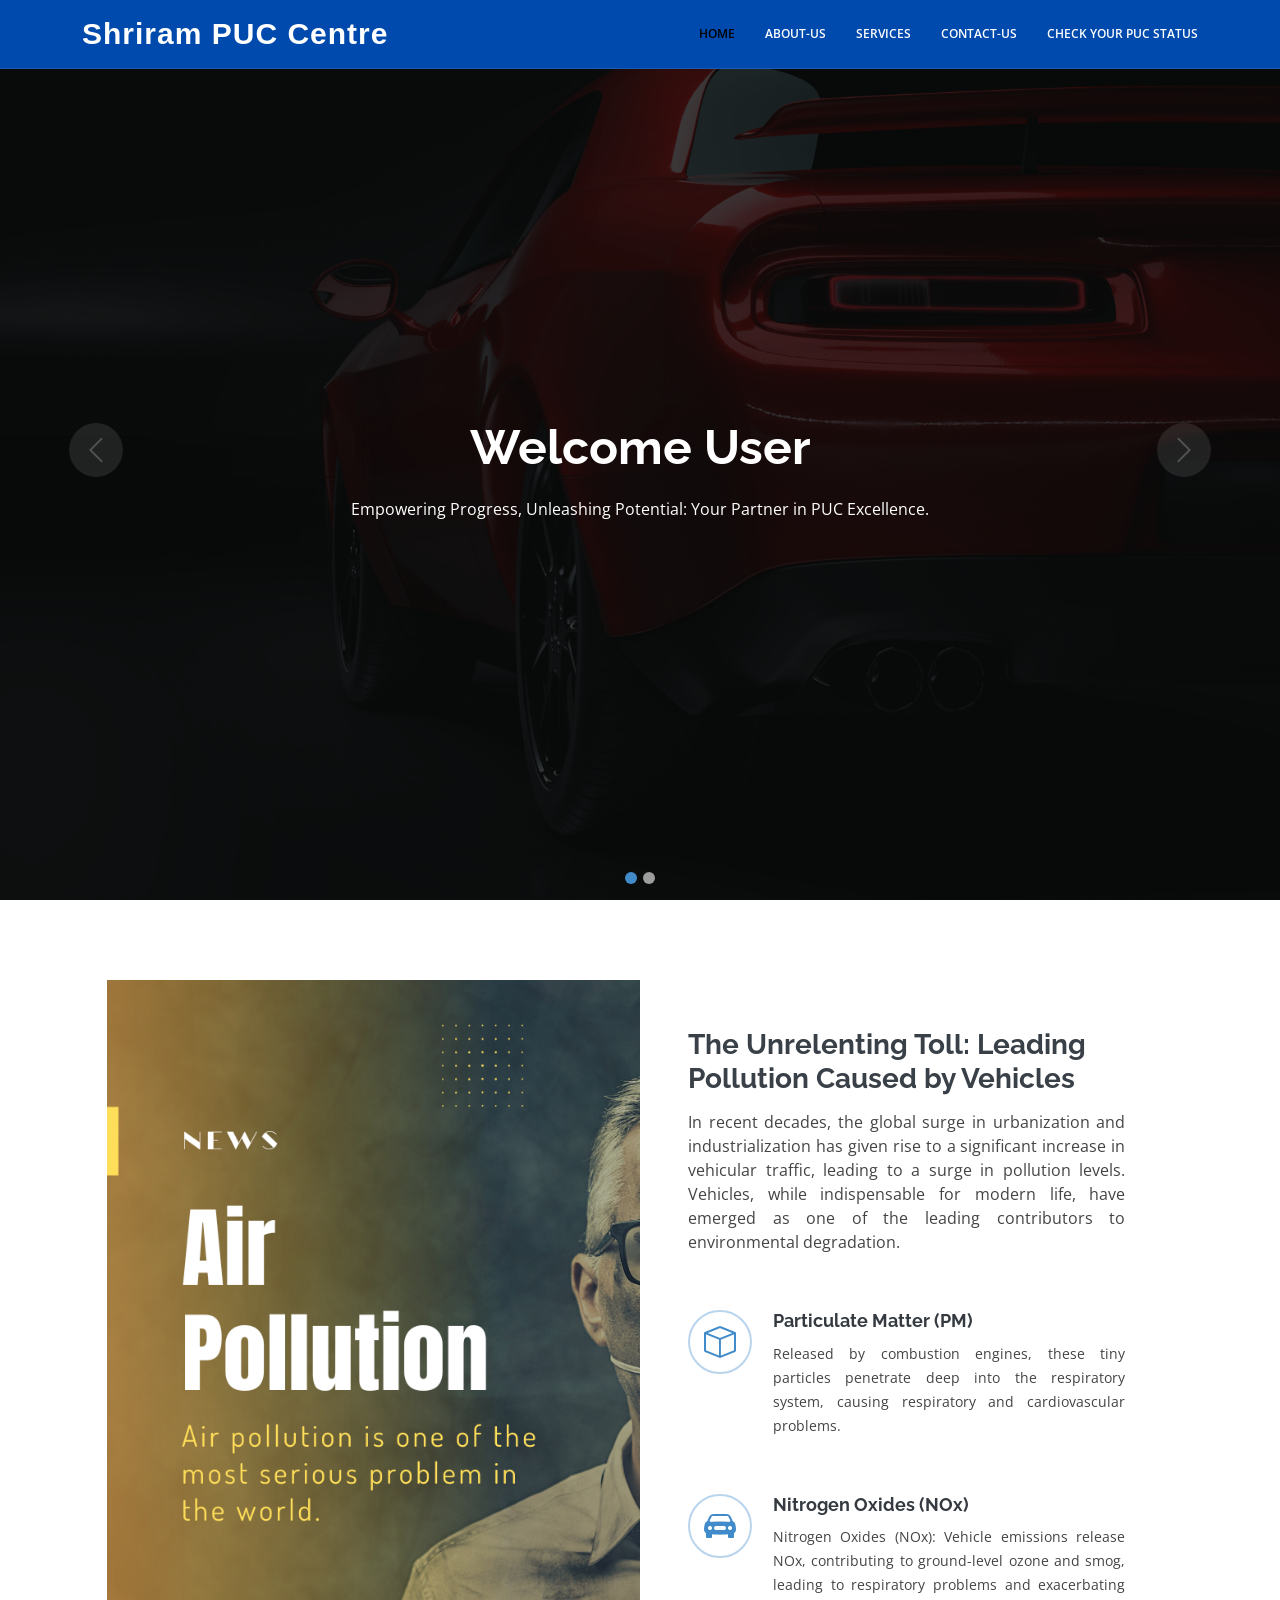
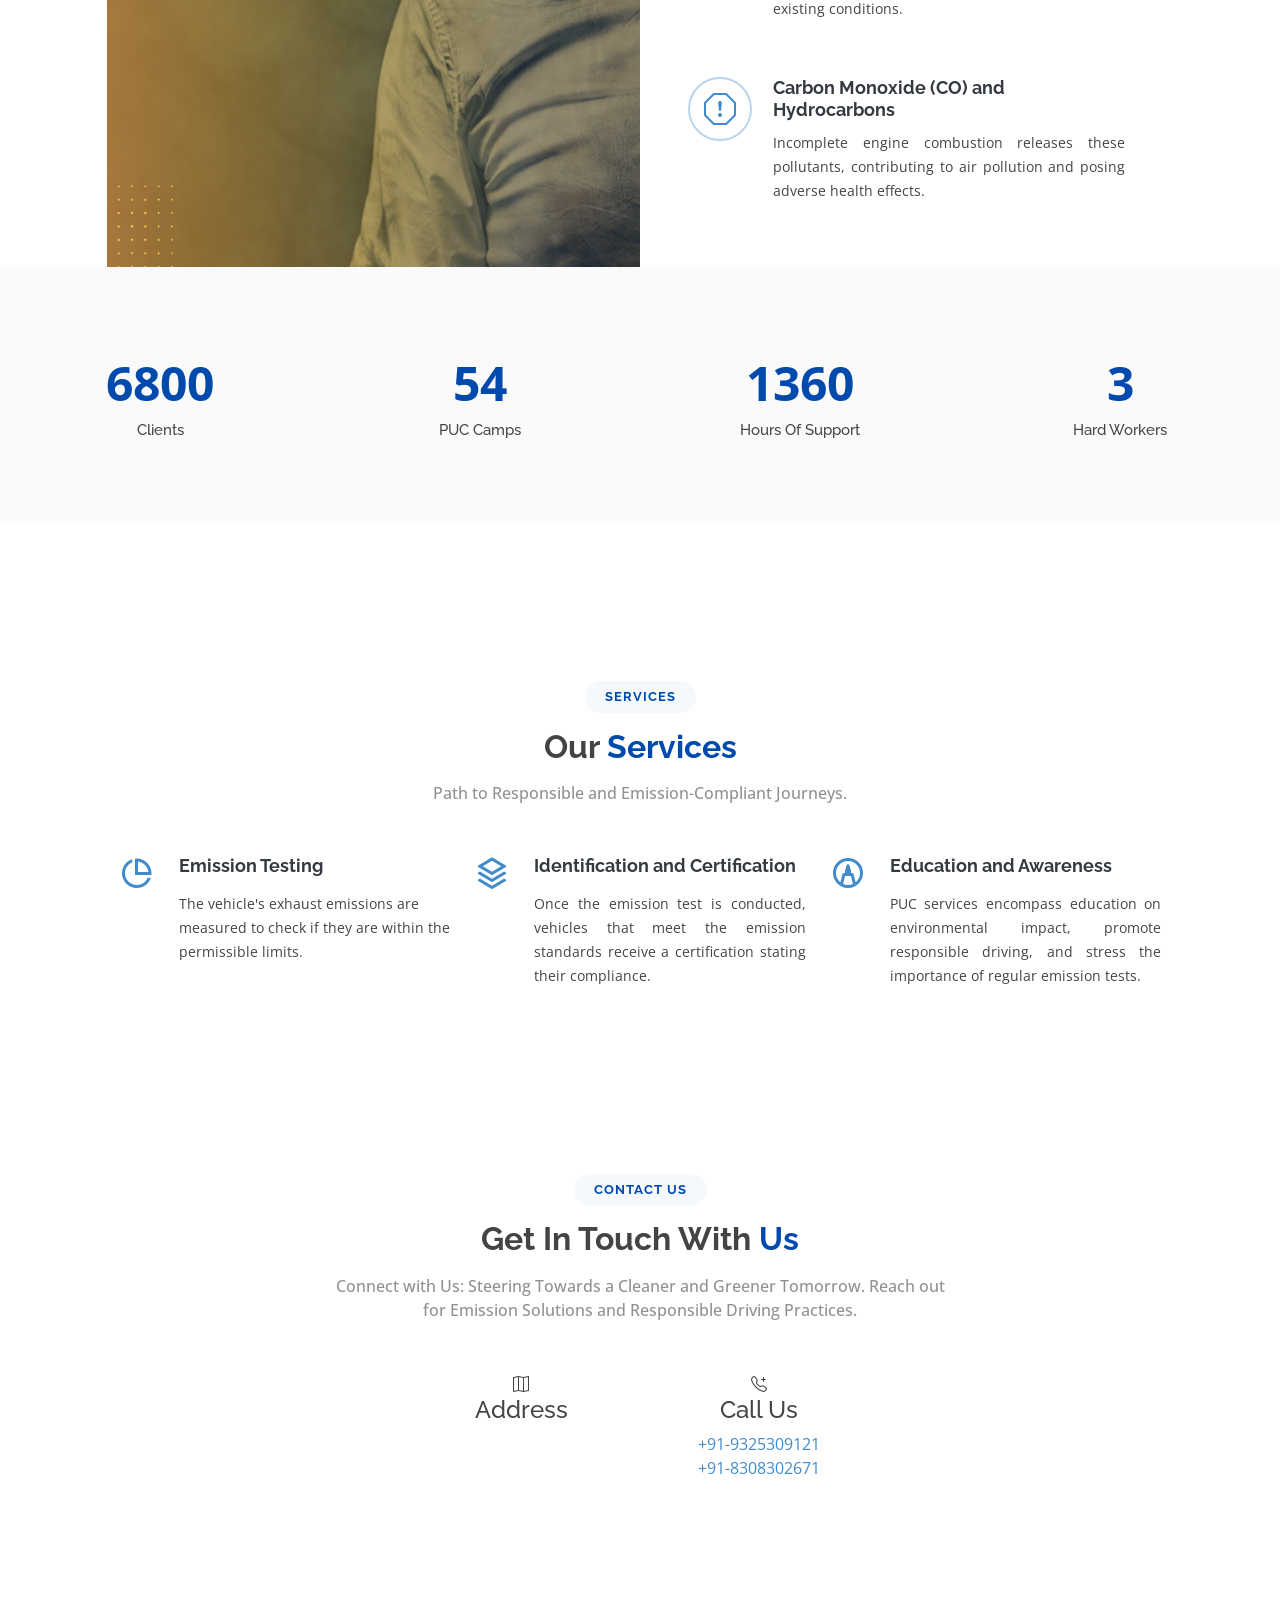
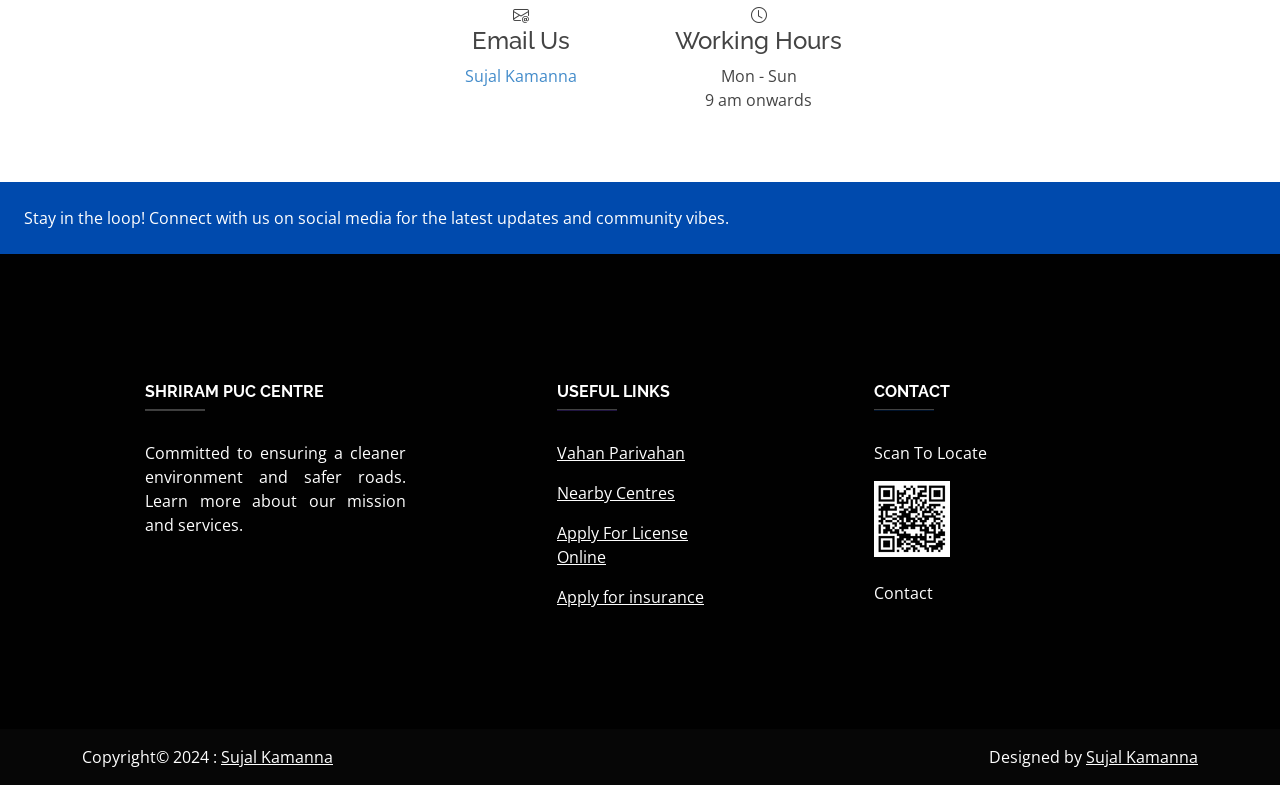
==== commit 263f764f: "update index.html" ====
--- a/index.html
+++ b/index.html
@@ -159,9 +159,9 @@
             </div>
 
             <div class="col-lg-3 col-6 text-center">
-              <span data-purecounter-start="0" data-purecounter-end="50" data-purecounter-duration="1"
+              <span data-purecounter-start="0" data-purecounter-end="80" data-purecounter-duration="1"
                 class="purecounter"></span>
-              <p>Camps</p>
+              <p>PUC Camps</p>
             </div>
 
             <div class="col-lg-3 col-6 text-center">
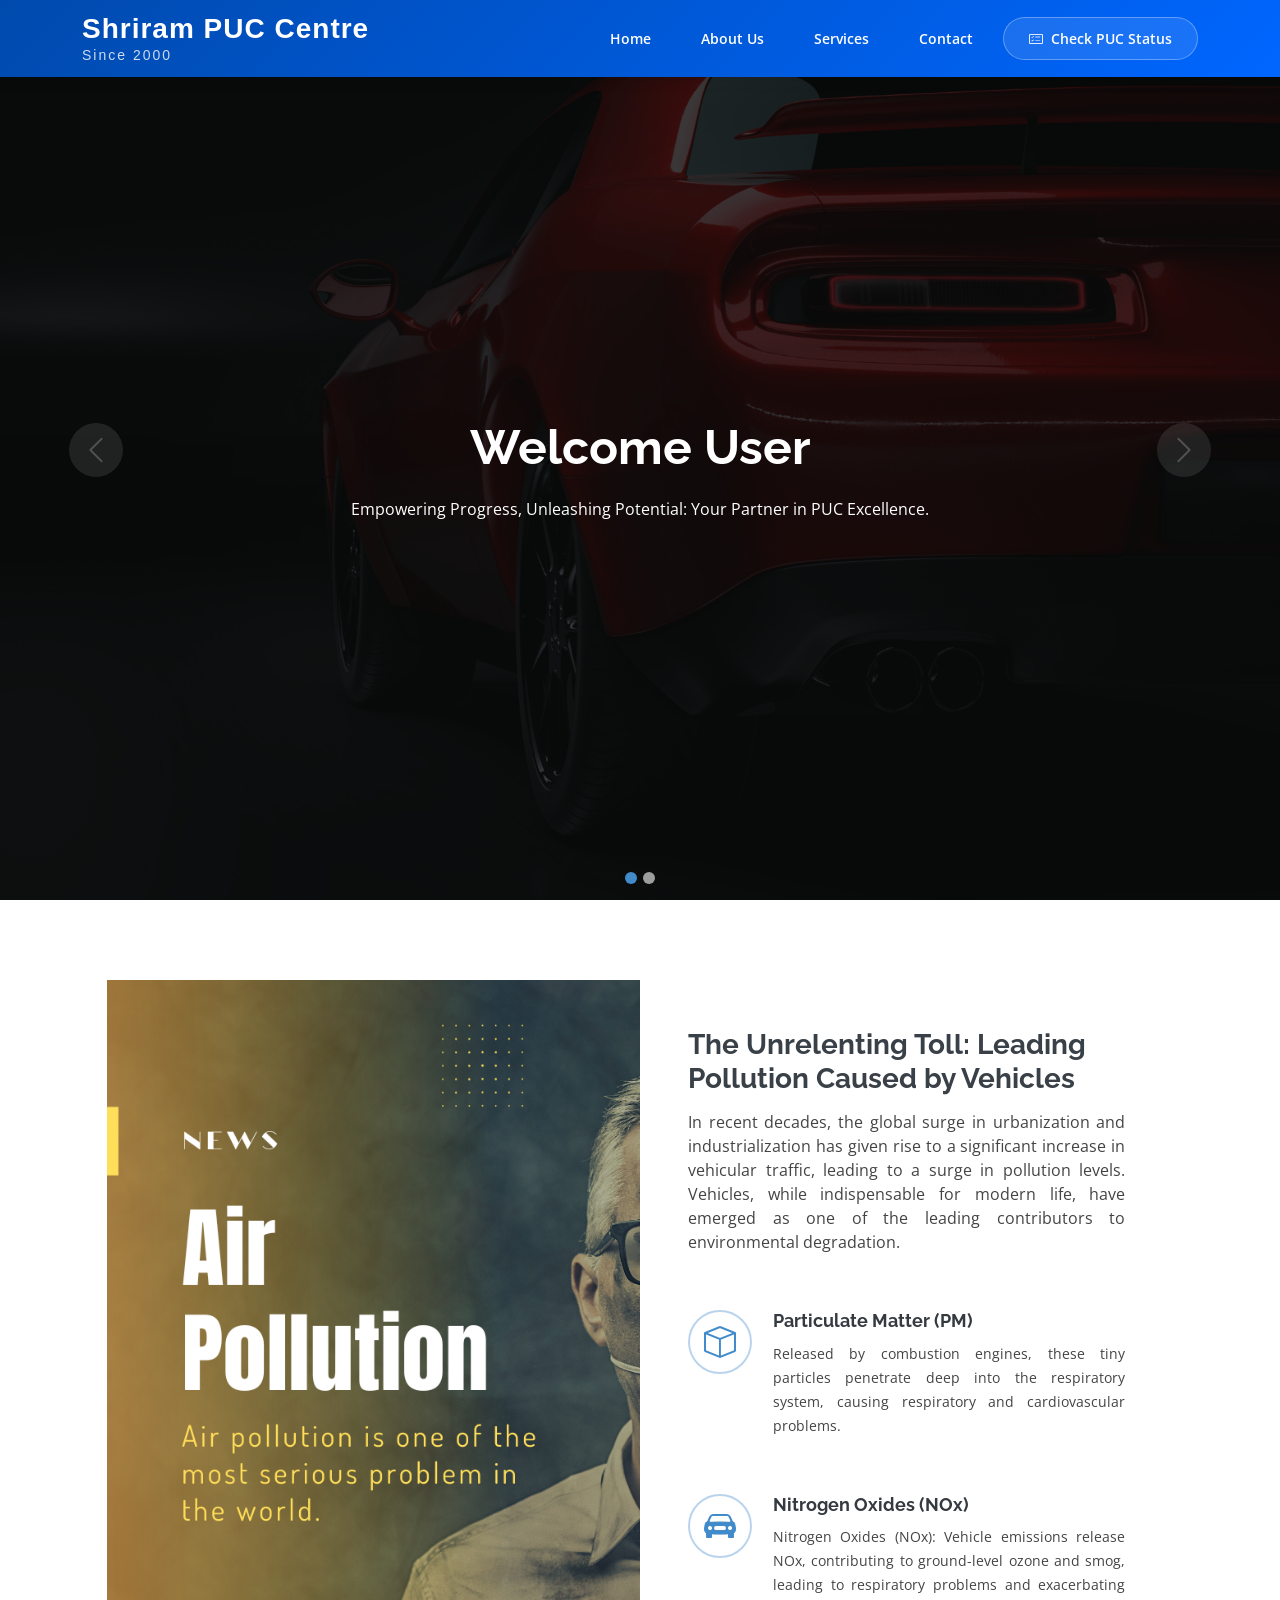
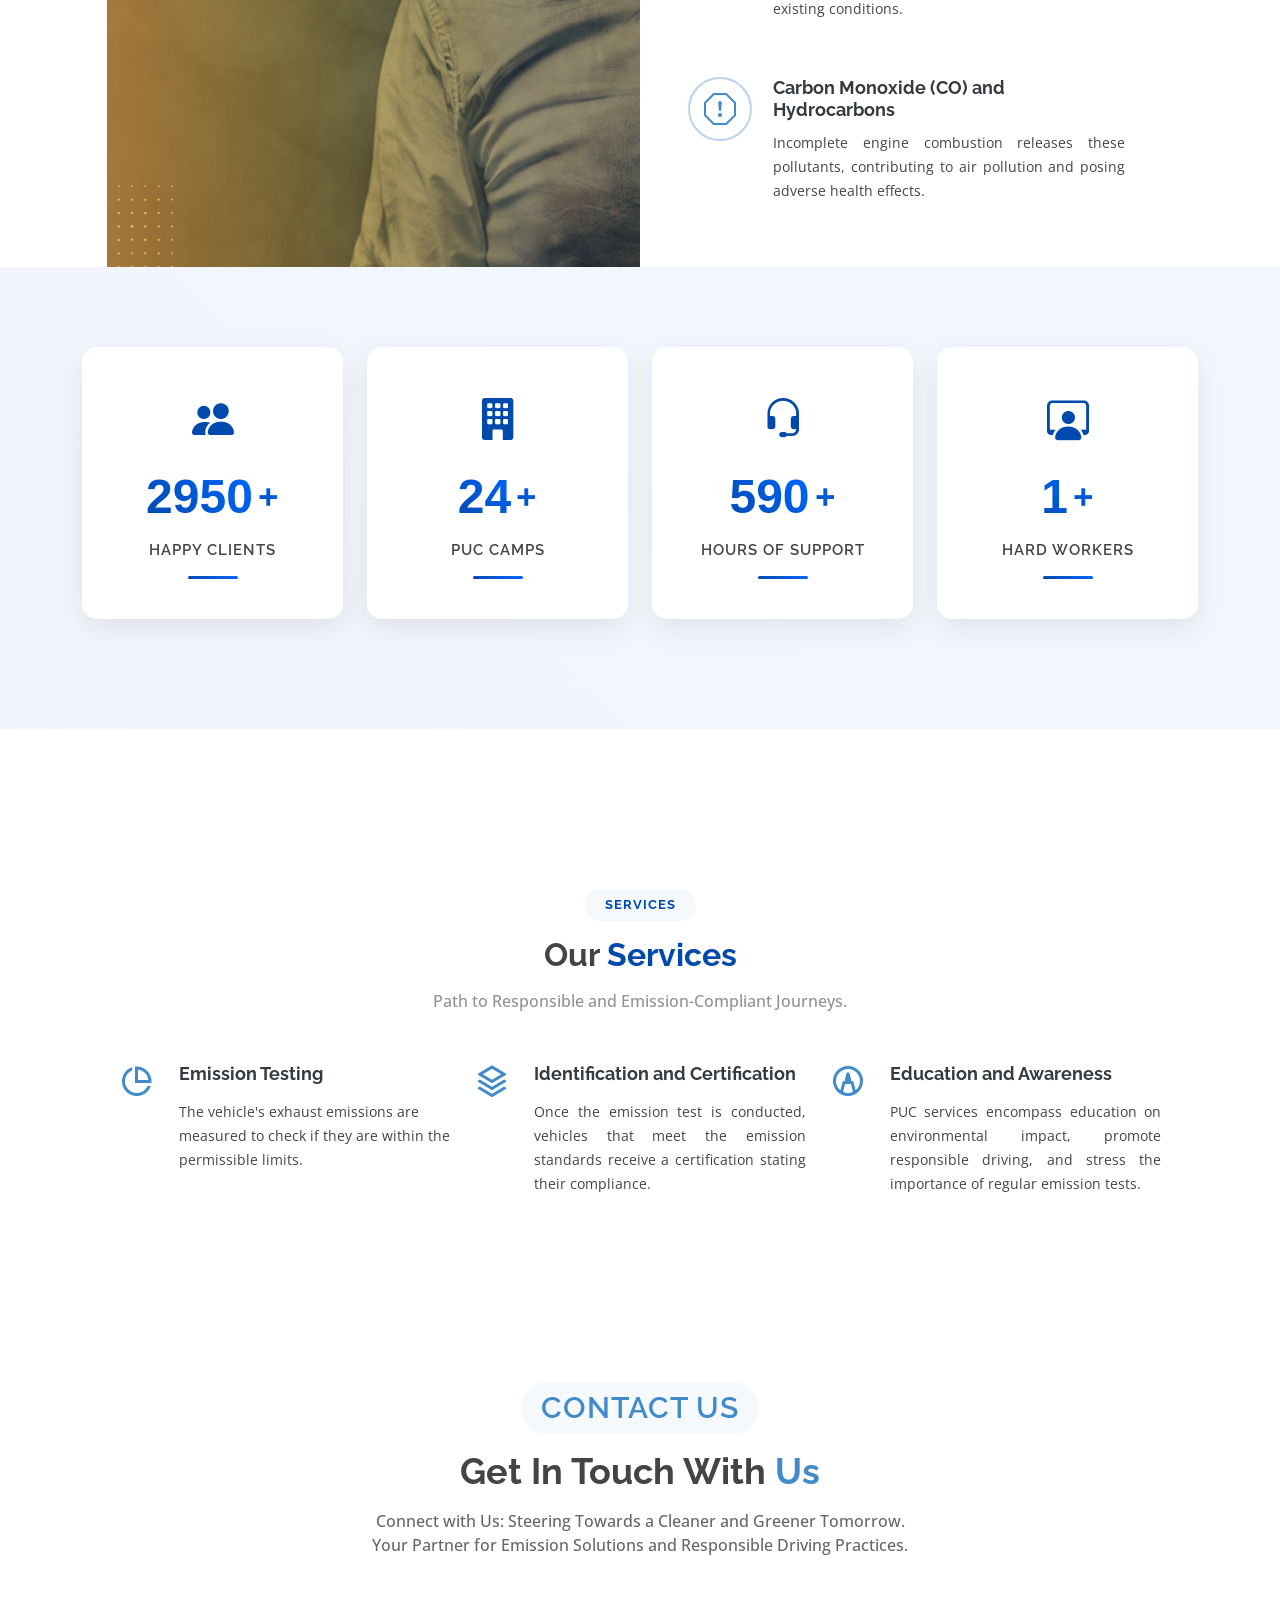
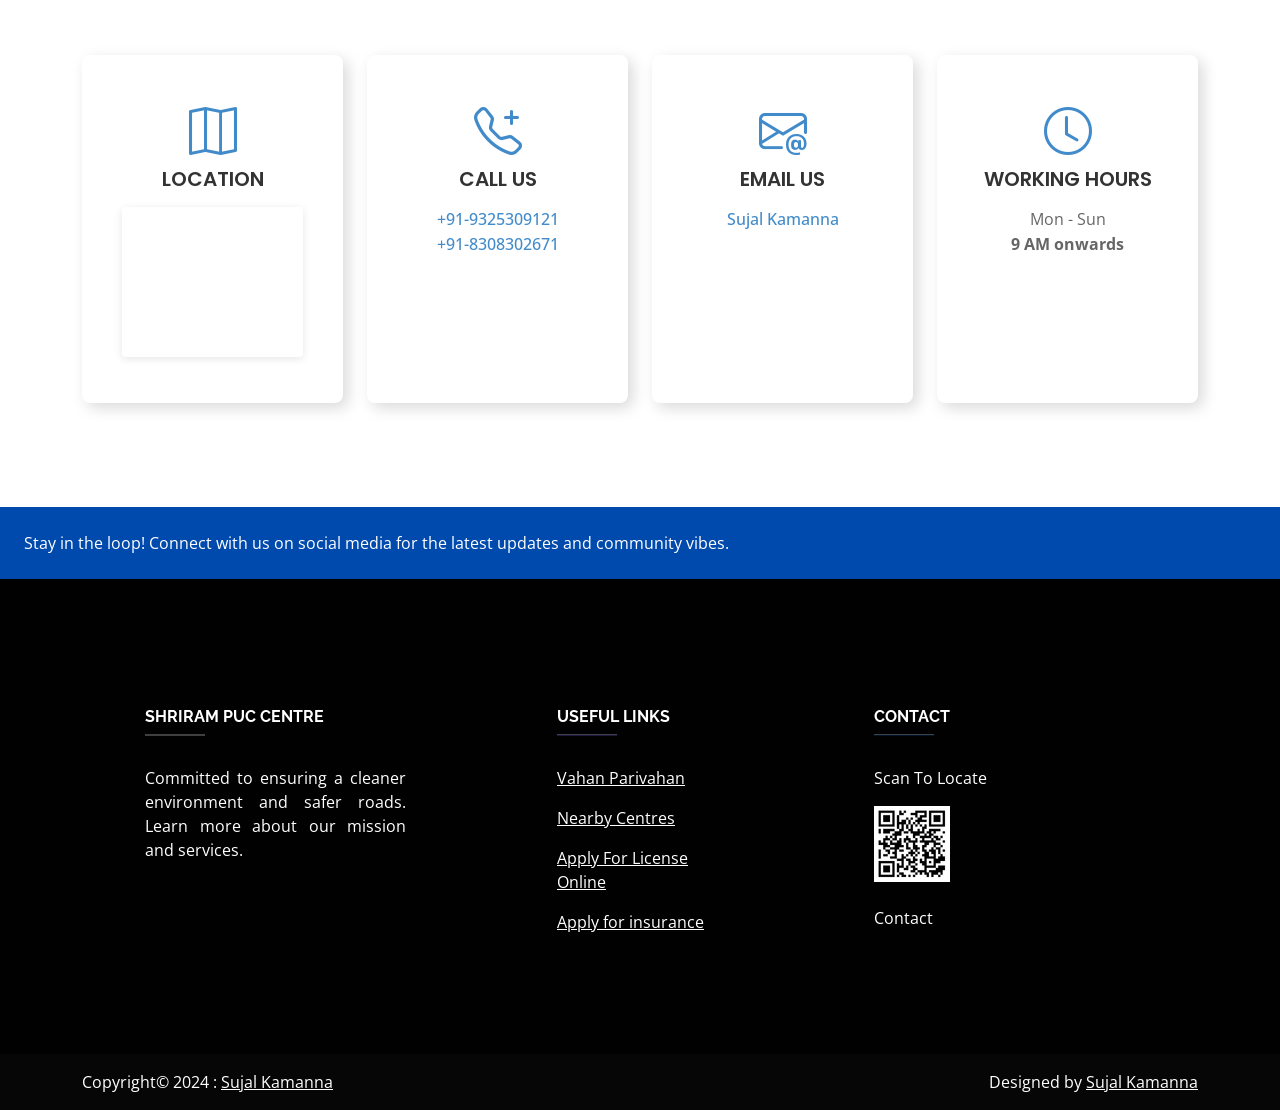
==== commit 64b94416: "update style.css, location_qr.png and index.html" ====
--- a/index.html
+++ b/index.html
@@ -33,29 +33,33 @@
 </head>
 
 <body>
-
-  <!-- ======= Header ======= -->
-  <header id="header" class="fixed-top header-inner-pages">
-    <div class="container d-flex align-items-center justify-content-between">
-
-      <h1 class="logo"><a href="index.html">Shriram PUC Centre</a></h1>
-      <!-- Uncomment below if you prefer to use an image logo -->
-      <!-- <a href="index.html" class="logo"><img src="assets/img/logo.png" alt="" class="img-fluid"></a>-->
-
-      <nav id="navbar" class="navbar">
-        <ul>
-          <li><a class="nav-link scrollto active" href="/index.html">Home</a></li>
-          <li><a class="nav-link scrollto" href="#about">About-Us</a></li>
-          <li><a class="nav-link scrollto" href="#services">Services</a></li>
-          <li><a class="nav-link scrollto" href="#contact">Contact-Us</a></li>
-          <li><a href="https://puc.parivahan.gov.in/puc/views/PucCertificate.xhtml" target="_blank"> Check Your PUC
-              status </a></li>
-        </ul>
-        <i class="bi bi-list mobile-nav-toggle"></i>
-      </nav><!-- .navbar -->
-
-    </div>
-  </header><!-- End Header -->
+<!-- ======= Header ======= -->
+<header id="header" class="fixed-top header-inner-pages">
+  <div class="container d-flex align-items-center justify-content-between">
+    <h1 class="logo">
+      <a href="index.html">
+        Shriram PUC Centre
+        <span class="logo-highlight">Since 2000</span>
+      </a>
+    </h1>
+
+    <nav id="navbar" class="navbar">
+      <ul>
+        <li><a class="nav-link" href="/index.html">Home</a></li>
+        <li><a class="nav-link" href="#about">About Us</a></li>
+        <li><a class="nav-link" href="#services">Services</a></li>
+        <li><a class="nav-link" href="#contact">Contact</a></li>
+        <li>
+          <a class="puc-status-btn" href="https://puc.parivahan.gov.in/puc/views/PucCertificate.xhtml" target="_blank">
+            <i class="bi bi-card-checklist"></i>
+            Check PUC Status
+          </a>
+        </li>
+      </ul>
+      <i class="bi bi-list mobile-nav-toggle"></i>
+    </nav>
+  </div>
+</header>
 
   <!-- ======= Hero Section ======= -->
   <section id="hero">
@@ -147,37 +151,80 @@
         </div>
 
       </div>
-      <!-- ======= Counts Section ======= -->
-      <section id="counts" class="counts section-bg">
-        <div class="container-fluid">
-          <div class="row counters">
-
-            <div class="col-lg-3 col-6 text-center">
-              <span data-purecounter-start="0" data-purecounter-end="10000" data-purecounter-duration="1"
-                class="purecounter"></span>
-              <p>Clients</p>
-            </div>
-
-            <div class="col-lg-3 col-6 text-center">
-              <span data-purecounter-start="0" data-purecounter-end="80" data-purecounter-duration="1"
-                class="purecounter"></span>
-              <p>PUC Camps</p>
-            </div>
-
-            <div class="col-lg-3 col-6 text-center">
-              <span data-purecounter-start="0" data-purecounter-end="2000" data-purecounter-duration="1"
-                class="purecounter"></span>
-              <p>Hours Of Support</p>
-            </div>
-
-            <div class="col-lg-3 col-6 text-center">
-              <span data-purecounter-start="0" data-purecounter-end="5" data-purecounter-duration="1"
-                class="purecounter"></span>
-              <p>Hard Workers</p>
-            </div>
-          </div>
-        </div>
-      </section>
+
+
+<!-- ======= Counts Section ======= -->
+<section id="counts" class="counts section-bg">
+  <div class="container">
+    <div class="row counters justify-content-center">
+      <div class="col-lg-3 col-md-6">
+        <div class="count-box">
+          <i class="bi bi-people-fill"></i>
+          <div class="count-wrapper">
+            <span data-purecounter-start="0" 
+                  data-purecounter-end="10000" 
+                  data-purecounter-duration="2" 
+                  class="purecounter">
+            </span>
+            <span class="plus-sign">+</span>
+          </div>
+          <p>Happy Clients</p>
+          <div class="count-underline"></div>
+        </div>
+      </div>
+
+      <div class="col-lg-3 col-md-6">
+        <div class="count-box">
+          <i class="bi bi-building-fill"></i>
+          <div class="count-wrapper">
+            <span data-purecounter-start="0" 
+                  data-purecounter-end="80" 
+                  data-purecounter-duration="2" 
+                  class="purecounter">
+            </span>
+            <span class="plus-sign">+</span>
+          </div>
+          <p>PUC Camps</p>
+          <div class="count-underline"></div>
+        </div>
+      </div>
+
+      <div class="col-lg-3 col-md-6">
+        <div class="count-box">
+          <i class="bi bi-headset"></i>
+          <div class="count-wrapper">
+            <span data-purecounter-start="0" 
+                  data-purecounter-end="2000" 
+                  data-purecounter-duration="2" 
+                  class="purecounter">
+            </span>
+            <span class="plus-sign">+</span>
+          </div>
+          <p>Hours Of Support</p>
+          <div class="count-underline"></div>
+        </div>
+      </div>
+
+      <div class="col-lg-3 col-md-6">
+        <div class="count-box">
+          <i class="bi bi-person-workspace"></i>
+          <div class="count-wrapper">
+            <span data-purecounter-start="0" 
+                  data-purecounter-end="5" 
+                  data-purecounter-duration="2" 
+                  class="purecounter">
+            </span>
+            <span class="plus-sign">+</span>
+          </div>
+          <p>Hard Workers</p>
+          <div class="count-underline"></div>
+        </div>
+      </div>
+    </div>
+  </div>
+</section>
+
+
       <!-- End Counts Section -->
 
     </section><!-- End About Section -->
@@ -218,77 +265,76 @@
       </div>
     </section><!-- End Services Section -->
 
-    <!-- ======= Contact Section ======= -->
-    <section id="contact" class="services">
-      <div style="align-items: center;">
-
-
-        <div class="container-fluid">
-
-          <div class="section-title">
-            <h2>Contact Us</h2>
-            <h3>Get In Touch With <span>Us</span></h3>
-            <p>Connect with Us: Steering Towards a Cleaner and Greener Tomorrow. Reach out for Emission Solutions and
-              Responsible Driving Practices.
+ <!-- ======= Contact Section ======= -->
+<section id="contact" class="contact">
+  <div class="container">
+    <div class="section-title">
+      <h2>Contact Us</h2>
+      <h3>Get In Touch With <span>Us</span></h3>
+      <p>Connect with Us: Steering Towards a Cleaner and Greener Tomorrow. Your Partner for Emission Solutions and Responsible Driving Practices.</p>
+    </div>
+
+    <div class="row justify-content-center">
+      <!-- Address Block -->
+      <div class="col-md-6 col-lg-3 mb-4">
+        <div class="info">
+          <i class="bi bi-map"></i>
+          <h4>Location</h4>
+          <div class="map-container">
+            <iframe
+              src="https://www.google.com/maps/embed?pb=!1m14!1m8!1m3!1d397.5031601257329!2d73.78992682348839!3d18.587164066664894!3m2!1i1024!2i768!4f13.1!3m3!1m2!1s0x3bc2b933cf34d099%3A0x58a086d36cdd6361!2sLeopard%20Sculpture%20Wakad%20Phata!5e0!3m2!1sen!2sin!4v1760192188654!5m2!1sen!2sin"
+              width="100%" 
+              height="150" 
+              loading="lazy"
+              allowfullscreen>
+            </iframe>
+          </div>
+        </div>
+      </div>
+
+      <!-- Phone Block -->
+      <div class="col-md-6 col-lg-3 mb-4">
+        <div class="info">
+          <i class="bi bi-telephone-plus"></i>
+          <h4>Call Us</h4>
+          <div class="contact-links">
+            <p>
+              <a href="tel:+91-9325309121">+91-9325309121</a><br>
+              <a href="tel:+91-8308302671">+91-8308302671</a>
             </p>
           </div>
-
-          <div class="container">
-            <div class="row justify-content-center">
-              <div class="col-xl-10 col-lg-12">
-                
-                <!-- First Row -->
-                <div class="row justify-content-center">
-                  
-                  <!-- Address Block -->
-                  <div class="col-md-6 col-lg-3 info d-flex flex-column align-items-center text-center mb-4">
-                    <i class="bi bi-map"></i>
-                    <h4>Address</h4>
-                    <p>
-                      <iframe src="https://www.google.com/maps/embed?pb=!1m17!1m12!1m3!1d3781.8102381624885!2d73.797332!3d18.582591999999998!2m3!1f0!2f0!3f0!3m2!1i1024!2i768!4f13.1!3m2!1m1!2zMTjCsDM0JzU3LjMiTiA3M8KwNDcnNTAuNCJF!5e0!3m2!1sen!2sin!4v1731787781866!5m2!1sen!2sin"
-                        width="100%" height="125px" style="border:0;" allowfullscreen="" loading="lazy"></iframe>
-                    </p>
-                  </div>
-          
-                  <!-- Call Us Block -->
-                  <div class="col-md-6 col-lg-3 info d-flex flex-column align-items-center text-center mb-4">
-                    <i class="bi bi-telephone-plus"></i>
-                    <h4>Call Us</h4>
-                    <p>
-                      <a href="tel:+91-9325309121">+91-9325309121</a><br>
-                      <a href="tel:+91-8308302671">+91-8308302671</a>
-                    </p>
-                  </div>
-                  
-                </div> <!-- End of First Row -->
-          
-                <!-- Second Row -->
-                <div class="row justify-content-center">
-                  
-                  <!-- Email Us Block -->
-                  <div class="col-md-6 col-lg-3 info d-flex flex-column align-items-center text-center mb-4">
-                    <i class="bi bi-envelope-at"></i>
-                    <h4>Email Us</h4>
-                    <p><a href="mailto:sujalkamanna2003@gmail.com">Sujal Kamanna</a></p>
-                  </div>
-          
-                  <!-- Working Hours Block -->
-                  <div class="col-md-6 col-lg-3 info d-flex flex-column align-items-center text-center mb-4">
-                    <i class="bi bi-clock"></i>
-                    <h4>Working Hours</h4>
-                    <p>Mon - Sun <br> 9 am onwards</p>
-                  </div>
-                  
-                </div> <!-- End of Second Row -->
-          
-              </div>
-            </div>
-          </div>
-          
-        </div>
-    </section><!-- End Contact Section -->
+        </div>
+      </div>
+
+      <!-- Email Block -->
+      <div class="col-md-6 col-lg-3 mb-4">
+        <div class="info">
+          <i class="bi bi-envelope-at"></i>
+          <h4>Email Us</h4>
+          <p>
+            <a href="mailto:sujalkamanna2003@gmail.com">Sujal Kamanna</a>
+          </p>
+        </div>
+      </div>
+
+      <!-- Hours Block -->
+      <div class="col-md-6 col-lg-3 mb-4">
+        <div class="info">
+          <i class="bi bi-clock"></i>
+          <h4>Working Hours</h4>
+          <p>
+            Mon - Sun<br>
+            <strong>9 AM onwards</strong>
+          </p>
+        </div>
+      </div>
+    </div>
+  </div>
+</section>
+    <!-- End Contact Section -->
     </div>
   </main><!-- End #main -->
+  
   <div>
     <!-- Footer -->
     <footer class="text-center text-lg-start text-white" style="background-color: #010101">
@@ -376,11 +422,12 @@
               <div>
                 <div>
                   <p>Scan To Locate</p>
-                  <a href="https://maps.app.goo.gl/arHBidujDmoBSGTL6" target="_blank">
-                    <img src="assets/img/location_qr.png" alt="QR Code to Location" style="max-width: 100px; height: auto;">
+                  <a href="https://maps.app.goo.gl/1pmsyk7sVSq3uBqc6" target="_blank">
+                    <img src="assets/img/location_qr.png" alt="QR Code to Location"
+                      style="max-width: 100px; height: auto;">
                   </a>
                 </div>
-                
+
                 <p>
                   <a href="#contact" style="color: white;"> <br> Contact</a>
                 </p>
@@ -395,33 +442,44 @@
       <!-- Section: Links  -->
 
       <!-- Copyright -->
-<!-- Copyright Section -->
-<div class="text-center p-3" style="background-color: rgba(12, 12, 12, 0.5)">
-  <div class="container d-flex justify-content-between align-items-center">
-    <!-- Copyright Text Left -->
-    <div>
-      <p class="mb-0">Copyright© 2024 : 
-        <a class="text-white" href="https://in.linkedin.com/in/sujalkamanna"><u>Sujal Kamanna</u></a>
-      </p>
-    </div>
-    <!-- Designed by Text Right -->
-    <div>
-      <p class="mb-0">Designed by 
-        <a href="https://in.linkedin.com/in/sujalkamanna" class="text-white"><u>Sujal Kamanna</u></a>
-      </p>
-    </div>
+      <!-- Copyright Section -->
+      <div class="text-center p-3" style="background-color: rgba(12, 12, 12, 0.5)">
+        <div class="container d-flex justify-content-between align-items-center">
+          <!-- Copyright Text Left -->
+          <div>
+            <p class="mb-0">Copyright© 2024 :
+              <a class="text-white" href="https://in.linkedin.com/in/sujalkamanna"><u>Sujal Kamanna</u></a>
+            </p>
+          </div>
+          <!-- Designed by Text Right -->
+          <div>
+            <p class="mb-0">Designed by
+              <a href="https://in.linkedin.com/in/sujalkamanna" class="text-white"><u>Sujal Kamanna</u></a>
+            </p>
+          </div>
+        </div>
+      </div>
+
+    </footer>
+    <!-- Footer -->
+
+  </div>
+  <!-- End of .container -->
+
+  <!-- Preloader -->
+<div id="preloader">
+  <div class="loader">
+    <svg class="circular" viewBox="25 25 50 50">
+      <circle class="path" cx="50" cy="50" r="20" fill="none" stroke-width="3" stroke-miterlimit="10"/>
+    </svg>
   </div>
 </div>
 
-    </footer>
-    <!-- Footer -->
-
-  </div>
-  <!-- End of .container -->
-
-  <div id="preloader"></div>
-  <a href="#" class="back-to-top d-flex align-items-center justify-content-center"><i
-      class="bi bi-arrow-up-short"></i></a>
+<!-- Back to Top Button -->
+<a href="#" class="back-to-top d-flex align-items-center justify-content-center">
+  <i class="bi bi-arrow-up-short"></i>
+  <span class="tooltip">Back to Top</span>
+</a>
 
   <script src="assets/vendor/purecounter/purecounter_vanilla.js"></script>
   <script src="assets/vendor/bootstrap/js/bootstrap.bundle.min.js"></script>
--- a/assets/css/style.css
+++ b/assets/css/style.css
@@ -62,83 +62,233 @@
 }
 
 /*--------------------------------------------------------------
-# Back to top button
+# Preloader
+--------------------------------------------------------------*/
+#preloader {
+  position: fixed;
+  top: 0;
+  left: 0;
+  right: 0;
+  bottom: 0;
+  z-index: 9999;
+  overflow: hidden;
+  background: #fff;
+  transition: all 0.6s ease-out;
+}
+
+#preloader .loader {
+  width: 80px;
+  height: 80px;
+  position: absolute;
+  top: 50%;
+  left: 50%;
+  transform: translate(-50%, -50%);
+}
+
+#preloader .circular {
+  animation: rotate 2s linear infinite;
+  height: 100%;
+  transform-origin: center center;
+  width: 100%;
+  position: absolute;
+  top: 0;
+  bottom: 0;
+  left: 0;
+  right: 0;
+  margin: auto;
+}
+
+#preloader .path {
+  stroke: #004AAD;
+  stroke-dasharray: 89, 200;
+  stroke-dashoffset: -10;
+  stroke-linecap: round;
+  animation: dash 1.5s ease-in-out infinite;
+}
+
+/*--------------------------------------------------------------
+# Back to Top Button
 --------------------------------------------------------------*/
 .back-to-top {
   position: fixed;
   visibility: hidden;
   opacity: 0;
-  right: 15px;
-  bottom: 15px;
+  right: 30px;
+  bottom: 30px;
   z-index: 99999;
-  background: #004AAD;
-  width: 40px;
-  height: 40px;
+  background: linear-gradient(135deg, #004AAD 0%, #0066ff 100%);
+  width: 48px;
+  height: 48px;
+  border-radius: 50%;
+  transition: all 0.4s ease;
+  box-shadow: 0 4px 12px rgba(0, 74, 173, 0.15);
+}
+
+.back-to-top i {
+  font-size: 28px;
+  color: #fff;
+  line-height: 0;
+}
+
+.back-to-top .tooltip {
+  position: absolute;
+  top: -35px;
+  left: 50%;
+  transform: translateX(-50%);
+  background: rgba(0, 0, 0, 0.8);
+  color: #fff;
+  padding: 5px 10px;
+  font-size: 12px;
   border-radius: 4px;
-  transition: all 0.4s;
-}
-
-.back-to-top i {
-  font-size: 24px;
-  color: #fff;
-  line-height: 0;
+  opacity: 0;
+  visibility: hidden;
+  transition: all 0.3s ease;
+  white-space: nowrap;
+}
+
+.back-to-top .tooltip::after {
+  content: '';
+  position: absolute;
+  bottom: -5px;
+  left: 50%;
+  transform: translateX(-50%);
+  border-width: 5px 5px 0 5px;
+  border-style: solid;
+  border-color: rgba(0, 0, 0, 0.8) transparent transparent transparent;
 }
 
 .back-to-top:hover {
-  background: #629fd3;
-  color: #fff;
+  background: linear-gradient(135deg, #0066ff 0%, #004AAD 100%);
+  transform: translateY(-5px);
+  box-shadow: 0 6px 15px rgba(0, 74, 173, 0.25);
+}
+
+.back-to-top:hover .tooltip {
+  opacity: 1;
+  visibility: visible;
+  top: -45px;
 }
 
 .back-to-top.active {
   visibility: visible;
   opacity: 1;
+  animation: fadeIn 0.6s ease;
+}
+
+/* Animations */
+@keyframes rotate {
+  100% {
+    transform: rotate(360deg);
+  }
+}
+
+@keyframes dash {
+  0% {
+    stroke-dasharray: 1, 200;
+    stroke-dashoffset: 0;
+  }
+  50% {
+    stroke-dasharray: 89, 200;
+    stroke-dashoffset: -35;
+  }
+  100% {
+    stroke-dasharray: 89, 200;
+    stroke-dashoffset: -124;
+  }
+}
+
+@keyframes fadeIn {
+  from {
+    opacity: 0;
+    transform: translateY(20px);
+  }
+  to {
+    opacity: 1;
+    transform: translateY(0);
+  }
+}
+
+/* Mobile Responsiveness */
+@media (max-width: 768px) {
+  .back-to-top {
+    right: 15px;
+    bottom: 15px;
+    width: 40px;
+    height: 40px;
+  }
+
+  .back-to-top i {
+    font-size: 24px;
+  }
+}
+
+/* Reduced Motion Preferences */
+@media (prefers-reduced-motion: reduce) {
+  #preloader .circular {
+    animation: rotate 4s linear infinite;
+  }
+
+  #preloader .path {
+    animation: dash 3s ease-in-out infinite;
+  }
+
+  .back-to-top {
+    transition: opacity 0.4s ease;
+  }
 }
 
 /*--------------------------------------------------------------
 # Header
 --------------------------------------------------------------*/
 #header {
-  transition: all 0.5s;
+  position: fixed;
+  top: 0;
+  left: 0;
+  right: 0;
+  transition: all 0.5s ease;
   z-index: 997;
   padding: 15px 0;
-  border-bottom: 1px solid rgba(255, 255, 255, 0.1);
+  background: transparent;
 }
 
 #header.header-scrolled,
 #header.header-inner-pages {
-  background: #004AAD;
-}
-
+  background: linear-gradient(135deg, #004AAD 0%, #0066ff 100%);
+  box-shadow: 0 2px 15px rgba(0, 0, 0, 0.1);
+}
+
+/* Logo Styling */
 #header .logo {
-  font-size: 30px;
   margin: 0;
   padding: 0;
   line-height: 1;
-  font-weight: 600;
+}
+
+#header .logo a {
+  color: #fff;
+  font-size: 28px;
+  font-weight: 700;
   letter-spacing: 1px;
-  font-family: Arial, Helvetica, sans-serif;
-}
-
-#header .logo a {
-  color: #fff;
-}
-
-#header .logo img {
-  max-height: 40px;
-}
-
-@media (max-width: 992px) {
-  #header {
-    border: 0;
-  }
-}
-
-/*--------------------------------------------------------------
-# Navigation Menu
---------------------------------------------------------------*/
-/**
-* Desktop Navigation 
-*/
+  font-family: 'Poppins', sans-serif;
+  text-decoration: none;
+  display: flex;
+  flex-direction: column;
+  transition: all 0.3s ease;
+}
+
+#header .logo .logo-highlight {
+  font-size: 14px;
+  color: rgba(255, 255, 255, 0.8);
+  font-weight: 400;
+  letter-spacing: 2px;
+  margin-top: 5px;
+}
+
+#header .logo:hover a {
+  transform: translateY(-2px);
+}
+
+/* Navigation Styling */
 .navbar {
   padding: 0;
 }
@@ -149,6 +299,7 @@
   display: flex;
   list-style: none;
   align-items: center;
+  gap: 10px;
 }
 
 .navbar li {
@@ -159,99 +310,51 @@
 .navbar a:focus {
   display: flex;
   align-items: center;
-  justify-content: space-between;
-  padding: 10px 0 10px 30px;
-  text-transform: uppercase;
-  font-size: 12px;
+  padding: 10px 20px;
+  font-size: 14px;
   font-weight: 600;
   color: #fff;
   white-space: nowrap;
-  transition: 0.3s;
-}
-
-.navbar a i,
-.navbar a:focus i {
-  font-size: 12px;
-  line-height: 0;
-  margin-left: 5px;
-}
-
-.navbar a:hover,
-.navbar .active,
-.navbar .active:focus,
-.navbar li:hover>a {
-  color: black;
-}
-
-.navbar .dropdown ul {
-  display: block;
+  transition: all 0.3s ease;
+  position: relative;
+  text-decoration: none;
+}
+
+.navbar a::after {
+  content: '';
   position: absolute;
-  left: 14px;
-  top: calc(100% + 30px);
-  margin: 0;
-  padding: 10px 0;
-  z-index: 99;
-  opacity: 0;
-  visibility: hidden;
+  bottom: 0;
+  left: 50%;
+  width: 0;
+  height: 2px;
   background: #fff;
-  box-shadow: 0px 0px 30px rgba(127, 137, 161, 0.25);
-  transition: 0.3s;
-}
-
-.navbar .dropdown ul li {
-  min-width: 200px;
-}
-
-.navbar .dropdown ul a {
-  padding: 10px 20px;
-  font-size: 13px;
-  font-weight: 500;
-  text-transform: none;
-  color: #193c5a;
-}
-
-.navbar .dropdown ul a i {
-  font-size: 12px;
-}
-
-.navbar .dropdown ul a:hover,
-.navbar .dropdown ul .active:hover,
-.navbar .dropdown ul li:hover>a {
-  color: #428bca;
-}
-
-.navbar .dropdown:hover>ul {
-  opacity: 1;
-  top: 100%;
-  visibility: visible;
-}
-
-.navbar .dropdown .dropdown ul {
-  top: 0;
-  left: calc(100% - 30px);
-  visibility: hidden;
-}
-
-.navbar .dropdown .dropdown:hover>ul {
-  opacity: 1;
-  top: 0;
-  left: 100%;
-  visibility: visible;
-}
-
-@media (max-width: 1366px) {
-  .navbar .dropdown .dropdown ul {
-    left: -90%;
-  }
-
-  .navbar .dropdown .dropdown:hover>ul {
-    left: -100%;
-  }
-}
-
-/**
-* Mobile Navigation 
-*/
+  transition: all 0.3s ease;
+  transform: translateX(-50%);
+}
+
+.navbar a:hover::after,
+.navbar .active::after {
+  width: 70%;
+}
+
+/* PUC Status Button */
+.puc-status-btn {
+  background: rgba(255, 255, 255, 0.1);
+  border-radius: 50px;
+  padding: 10px 25px !important;
+  border: 1px solid rgba(255, 255, 255, 0.3);
+}
+
+.puc-status-btn i {
+  margin-right: 8px;
+}
+
+.puc-status-btn:hover {
+  background: #fff;
+  color: #004AAD !important;
+}
+
+/* Mobile Navigation */
 .mobile-nav-toggle {
   color: #fff;
   font-size: 28px;
@@ -261,10 +364,6 @@
   transition: 0.5s;
 }
 
-.mobile-nav-toggle.bi-x {
-  color: #fff;
-}
-
 @media (max-width: 991px) {
   .mobile-nav-toggle {
     display: block;
@@ -273,91 +372,84 @@
   .navbar ul {
     display: none;
   }
-}
-
-.navbar-mobile {
-  position: fixed;
-  overflow: hidden;
-  top: 0;
-  right: 0;
-  left: 0;
-  bottom: 0;
-  background: rgba(34, 39, 43, 0.9);
-  transition: 0.3s;
-  z-index: 999;
-}
-
-.navbar-mobile .mobile-nav-toggle {
-  position: absolute;
-  top: 15px;
-  right: 15px;
-}
-
-.navbar-mobile ul {
-  display: block;
-  position: absolute;
-  top: 55px;
-  right: 15px;
-  bottom: 15px;
-  left: 15px;
-  padding: 10px 0;
-  border-radius: 10px;
-  background-color: #fff;
-  overflow-y: auto;
-  transition: 0.3s;
-}
-
-.navbar-mobile a,
-.navbar-mobile a:focus {
-  padding: 10px 20px;
-  font-size: 15px;
-  color: #f1f4f7;
-}
-
-.navbar-mobile a:hover,
-.navbar-mobile .active,
-.navbar-mobile li:hover>a {
-  color: #428bca;
-}
-
-.navbar-mobile .getstarted,
-.navbar-mobile .getstarted:focus {
-  margin: 15px;
-}
-
-.navbar-mobile .dropdown ul {
-  position: static;
-  display: none;
-  margin: 10px 20px;
-  padding: 10px 0;
-  z-index: 99;
-  opacity: 1;
-  visibility: visible;
-  background: #fff;
-  box-shadow: 0px 0px 30px rgba(127, 137, 161, 0.25);
-}
-
-.navbar-mobile .dropdown ul li {
-  min-width: 200px;
-}
-
-.navbar-mobile .dropdown ul a {
-  padding: 10px 20px;
-  font-size: 14px;
-}
-
-.navbar-mobile .dropdown ul a i {
-  font-size: 12px;
-}
-
-.navbar-mobile .dropdown ul a:hover,
-.navbar-mobile .dropdown ul .active:hover,
-.navbar-mobile .dropdown ul li:hover>a {
-  color: #428bca;
-}
-
-.navbar-mobile .dropdown>.dropdown-active {
-  display: block;
+  
+  #header .logo a {
+    font-size: 24px;
+  }
+  
+  .navbar-mobile {
+    position: fixed;
+    overflow: hidden;
+    top: 0;
+    right: 0;
+    left: 0;
+    bottom: 0;
+    background: rgba(0, 74, 173, 0.9);
+    backdrop-filter: blur(10px);
+    transition: 0.3s;
+    z-index: 999;
+  }
+
+  .navbar-mobile ul {
+    display: block;
+    position: absolute;
+    top: 55px;
+    right: 15px;
+    bottom: 15px;
+    left: 15px;
+    padding: 20px;
+    border-radius: 15px;
+    background-color: #fff;
+    overflow-y: auto;
+    transition: 0.3s;
+    box-shadow: 0 5px 25px rgba(0, 0, 0, 0.1);
+  }
+
+  .navbar-mobile a,
+  .navbar-mobile a:focus {
+    padding: 15px;
+    font-size: 16px;
+    color: #004AAD;
+  }
+
+  .navbar-mobile a::after {
+    display: none;
+  }
+
+  .navbar-mobile .puc-status-btn {
+    background: #004AAD;
+    color: #fff !important;
+    margin: 15px;
+  }
+}
+
+/* Animation Keyframes */
+@keyframes fadeIn {
+  from {
+    opacity: 0;
+    transform: translateY(-10px);
+  }
+  to {
+    opacity: 1;
+    transform: translateY(0);
+  }
+}
+
+/* Additional Responsive Adjustments */
+@media (max-width: 768px) {
+  #header {
+    padding: 12px 0;
+  }
+  
+  #header .logo .logo-highlight {
+    font-size: 12px;
+  }
+}
+
+@media (max-width: 480px) {
+  #header .logo a {
+    font-size: 20px;
+  }
 }
 
 /*--------------------------------------------------------------
@@ -711,26 +803,211 @@
 }
 
 /*--------------------------------------------------------------
-# Counts
+# Counts Section
 --------------------------------------------------------------*/
 .counts {
-  padding: 80px 0 60px 0;
-}
-
-.counts .counters span {
+  padding: 80px 0;
+  position: relative;
+  background: linear-gradient(rgba(255, 255, 255, 0.9), rgba(255, 255, 255, 0.9)),
+              url('path-to-your-background-image.jpg') center center/cover;
+}
+
+.counts::before {
+  content: '';
+  position: absolute;
+  top: 0;
+  left: 0;
+  right: 0;
+  bottom: 0;
+  background: linear-gradient(45deg, rgba(0, 74, 173, 0.05) 0%, rgba(0, 102, 255, 0.05) 100%);
+}
+
+.counts .count-box {
+  padding: 40px 30px;
+  position: relative;
+  text-align: center;
+  background: #ffffff;
+  border-radius: 15px;
+  box-shadow: 0 10px 30px rgba(0, 0, 0, 0.08);
+  transition: all 0.5s cubic-bezier(0.4, 0, 0.2, 1);
+  overflow: hidden;
+  margin-bottom: 30px;
+}
+
+.counts .count-box::before {
+  content: '';
+  position: absolute;
+  top: 0;
+  left: 0;
+  width: 100%;
+  height: 100%;
+  background: linear-gradient(45deg, rgba(0, 74, 173, 0.02), rgba(0, 102, 255, 0.02));
+  z-index: 0;
+  transition: transform 0.6s;
+  transform: scaleX(0);
+  transform-origin: right;
+}
+
+.counts .count-box:hover::before {
+  transform: scaleX(1);
+  transform-origin: left;
+}
+
+.counts .count-box:hover {
+  transform: translateY(-10px);
+  box-shadow: 0 15px 40px rgba(0, 74, 173, 0.12);
+}
+
+.counts .count-box i {
+  font-size: 42px;
+  color: #004AAD;
+  margin-bottom: 20px;
+  display: block;
+  position: relative;
+  transition: all 0.3s ease;
+}
+
+.counts .count-box:hover i {
+  color: #0066ff;
+  transform: scale(1.1);
+}
+
+.counts .count-wrapper {
+  position: relative;
+  display: inline-flex;
+  align-items: center;
+  justify-content: center;
+  margin-bottom: 15px;
+}
+
+.counts .purecounter {
   font-size: 48px;
-  display: block;
+  font-weight: 700;
   color: #004AAD;
+  font-family: 'Poppins', sans-serif;
+  line-height: 1;
+  transition: all 0.3s ease;
+  background: linear-gradient(45deg, #004AAD, #0066ff);
+  -webkit-background-clip: text;
+  -webkit-text-fill-color: transparent;
+}
+
+.counts .plus-sign {
+  font-size: 36px;
   font-weight: 700;
-}
-
-.counts .counters p {
+  color: #004AAD;
+  margin-left: 5px;
+  background: linear-gradient(45deg, #004AAD, #0066ff);
+  -webkit-background-clip: text;
+  -webkit-text-fill-color: transparent;
+}
+
+.counts .count-box p {
   padding: 0;
-  margin: 0 0 20px 0;
+  margin: 0;
   font-family: "Raleway", sans-serif;
   font-size: 15px;
-  font-weight: 500;
-}
+  font-weight: 600;
+  color: #444444;
+  text-transform: uppercase;
+  letter-spacing: 1px;
+  position: relative;
+}
+
+.counts .count-underline {
+  width: 50px;
+  height: 3px;
+  background: linear-gradient(45deg, #004AAD, #0066ff);
+  margin: 15px auto 0;
+  border-radius: 2px;
+  transition: all 0.3s ease;
+}
+
+.counts .count-box:hover .count-underline {
+  width: 80px;
+}
+
+/* Hover Animation for Numbers */
+.counts .count-box:hover .purecounter,
+.counts .count-box:hover .plus-sign {
+  background: linear-gradient(45deg, #0066ff, #004AAD);
+  -webkit-background-clip: text;
+  -webkit-text-fill-color: transparent;
+  transform: scale(1.1);
+}
+
+/* Responsive Styles */
+@media (max-width: 1199px) {
+  .counts .count-box {
+    padding: 30px 25px;
+  }
+  
+  .counts .purecounter {
+    font-size: 42px;
+  }
+  
+  .counts .plus-sign {
+    font-size: 32px;
+  }
+}
+
+@media (max-width: 991px) {
+  .counts .count-box {
+    margin-bottom: 30px;
+  }
+}
+
+@media (max-width: 767px) {
+  .counts {
+    padding: 60px 0;
+  }
+  
+  .counts .count-box {
+    padding: 25px 20px;
+  }
+  
+  .counts .purecounter {
+    font-size: 36px;
+  }
+  
+  .counts .plus-sign {
+    font-size: 28px;
+  }
+  
+  .counts .count-box i {
+    font-size: 36px;
+  }
+  
+  .counts .count-box p {
+    font-size: 14px;
+  }
+}
+
+/* Animation Keyframes */
+@keyframes float {
+  0% {
+    transform: translateY(0px);
+  }
+  50% {
+    transform: translateY(-5px);
+  }
+  100% {
+    transform: translateY(0px);
+  }
+}
+
+@keyframes pulse {
+  0% {
+    transform: scale(1);
+  }
+  50% {
+    transform: scale(1.05);
+  }
+  100% {
+    transform: scale(1);
+  }
+}
+
 /*--------------------------------------------------------------
 # Skills
 --------------------------------------------------------------*/
@@ -1101,142 +1378,127 @@
   margin: 15px 0 0 0;
   padding: 0;
 }
+
 /*--------------------------------------------------------------
-# Contact
+# Contact Section
 --------------------------------------------------------------*/
+.contact .section-title {
+  text-align: center;
+  margin-bottom: 3rem;
+}
+
+.contact .section-title h2 {
+  font-size: 1.875rem;
+  font-weight: 600;
+  color: #428bca;
+}
+
+.contact .section-title h3 {
+  font-size: 2.25rem;
+  font-weight: 700;
+  margin: 1rem 0;
+}
+
+.contact .section-title h3 span {
+  color: #428bca;
+}
+
+.contact .section-title p {
+  max-width: 800px;
+  margin: 0 auto;
+  color: #666;
+}
+
 .contact .info {
-  padding: 40px 40px;
-  background: #fefefe;
-  box-shadow: 0px 5px 90px 0px rgba(110, 123, 131, 0.1);
+  padding: 2.5rem;
+  background: #ffffff;
+  box-shadow: 5px 5px 15px rgba(0, 0, 0, 0.15);
   text-align: center;
-  box-shadow: 5px 5px 10px rgba(0, 0, 0, 0.5);
+  border-radius: 8px;
+  height: 100%;
+  transition: all 0.3s ease;
+}
+
+.contact .info:hover {
+  transform: translateY(-5px);
+  box-shadow: 5px 5px 20px rgba(0, 0, 0, 0.2);
 }
 
 .contact .info i {
-  font-size: 48px;
-  color: #92bce0;
-  margin-bottom: 15px;
+  font-size: 3rem;
+  color: #428bca;
+  margin-bottom: 1.25rem;
+  transition: color 0.3s ease;
+}
+
+.contact .info:hover i {
+  color: #5697d0;
 }
 
 .contact .info h4 {
-  padding: 0;
-  margin: 0 0 10px 0;
-  font-size: 16px;
+  font-size: 1.25rem;
   font-weight: 600;
+  margin-bottom: 1rem;
+  color: #333;
   text-transform: uppercase;
   font-family: "Poppins", sans-serif;
 }
 
 .contact .info p {
-  font-size: 15px;
-}
-
-.contact .php-email-form {
-  width: 100%;
-  padding: 0 30px;
-}
-
-.contact .php-email-form .error-message {
-  display: none;
-  color: #fff;
-  background: #ed3c0d;
-  text-align: left;
-  padding: 15px;
-  font-weight: 600;
-}
-
-.contact .php-email-form .error-message br+br {
-  margin-top: 25px;
-}
-
-.contact .php-email-form .sent-message {
-  display: none;
-  color: #fff;
-  background: #18d26e;
-  text-align: center;
-  padding: 15px;
-  font-weight: 600;
-}
-
-.contact .php-email-form .loading {
-  display: none;
-  background: #fff;
-  text-align: center;
-  padding: 15px;
-}
-
-.contact .php-email-form .loading:before {
-  content: "";
-  display: inline-block;
-  border-radius: 50%;
-  width: 24px;
-  height: 24px;
-  margin: 0 10px -6px 0;
-  border: 3px solid #18d26e;
-  border-top-color: #eee;
-  animation: animate-loading 1s linear infinite;
-}
-
-.contact .php-email-form label {
-  font-family: "Poppins", sans-serif;
-  margin-bottom: 5px;
-  color: #777777;
-}
-
-.contact .php-email-form input,
-.contact .php-email-form textarea {
-  border-radius: 0;
-  box-shadow: none;
-  font-size: 14px;
+  margin: 0;
+  line-height: 1.6;
+  color: #666;
+}
+
+.contact .info a {
+  color: #428bca;
+  text-decoration: none;
+  transition: color 0.3s ease;
+  font-weight: 500;
+}
+
+.contact .info a:hover {
+  color: #5697d0;
+}
+
+.contact .map-container {
+  margin-top: 1rem;
+}
+
+.contact .map-container iframe {
+  border: none;
   border-radius: 4px;
-}
-
-.contact .php-email-form input:focus,
-.contact .php-email-form textarea:focus {
-  border-color: #428bca;
-}
-
-.contact .php-email-form input {
-  padding: 10px 15px;
-}
-
-.contact .php-email-form textarea {
-  padding: 12px 15px;
-}
-
-.contact .php-email-form button[type=submit] {
-  background: #fff;
-  border: 2px solid #428bca;
-  padding: 12px 35px;
-  transition: 0.4s;
-  background: #428bca;
-  color: #fff;
-  border-radius: 4px;
-}
-
-.contact .php-email-form button[type=submit]:hover {
-  background: #5697d0;
-}
-
-@media (max-width: 1024px) {
-  .contact .php-email-form {
-    padding: 30px 15px 15px 15px;
+  box-shadow: 0 2px 8px rgba(0, 0, 0, 0.1);
+}
+
+/* Responsive Adjustments */
+@media (max-width: 992px) {
+  .contact .info {
+    padding: 2rem;
   }
 }
 
 @media (max-width: 768px) {
-  .contact .php-email-form {
-    padding: 15px 0 0 0;
-  }
-}
-
-@keyframes animate-loading {
-  0% {
-    transform: rotate(0deg);
-  }
-
-  100% {
-    transform: rotate(360deg);
+  .contact .section-title h2 {
+    font-size: 1.5rem;
+  }
+
+  .contact .section-title h3 {
+    font-size: 1.875rem;
+  }
+
+  .contact .info {
+    padding: 1.5rem;
+  }
+}
+
+@media (max-width: 576px) {
+  .contact .info i {
+    font-size: 2.5rem;
+  }
+
+  .contact .info h4 {
+    font-size: 1.125rem;
   }
 }
 /*--------------------------------------------------------------
